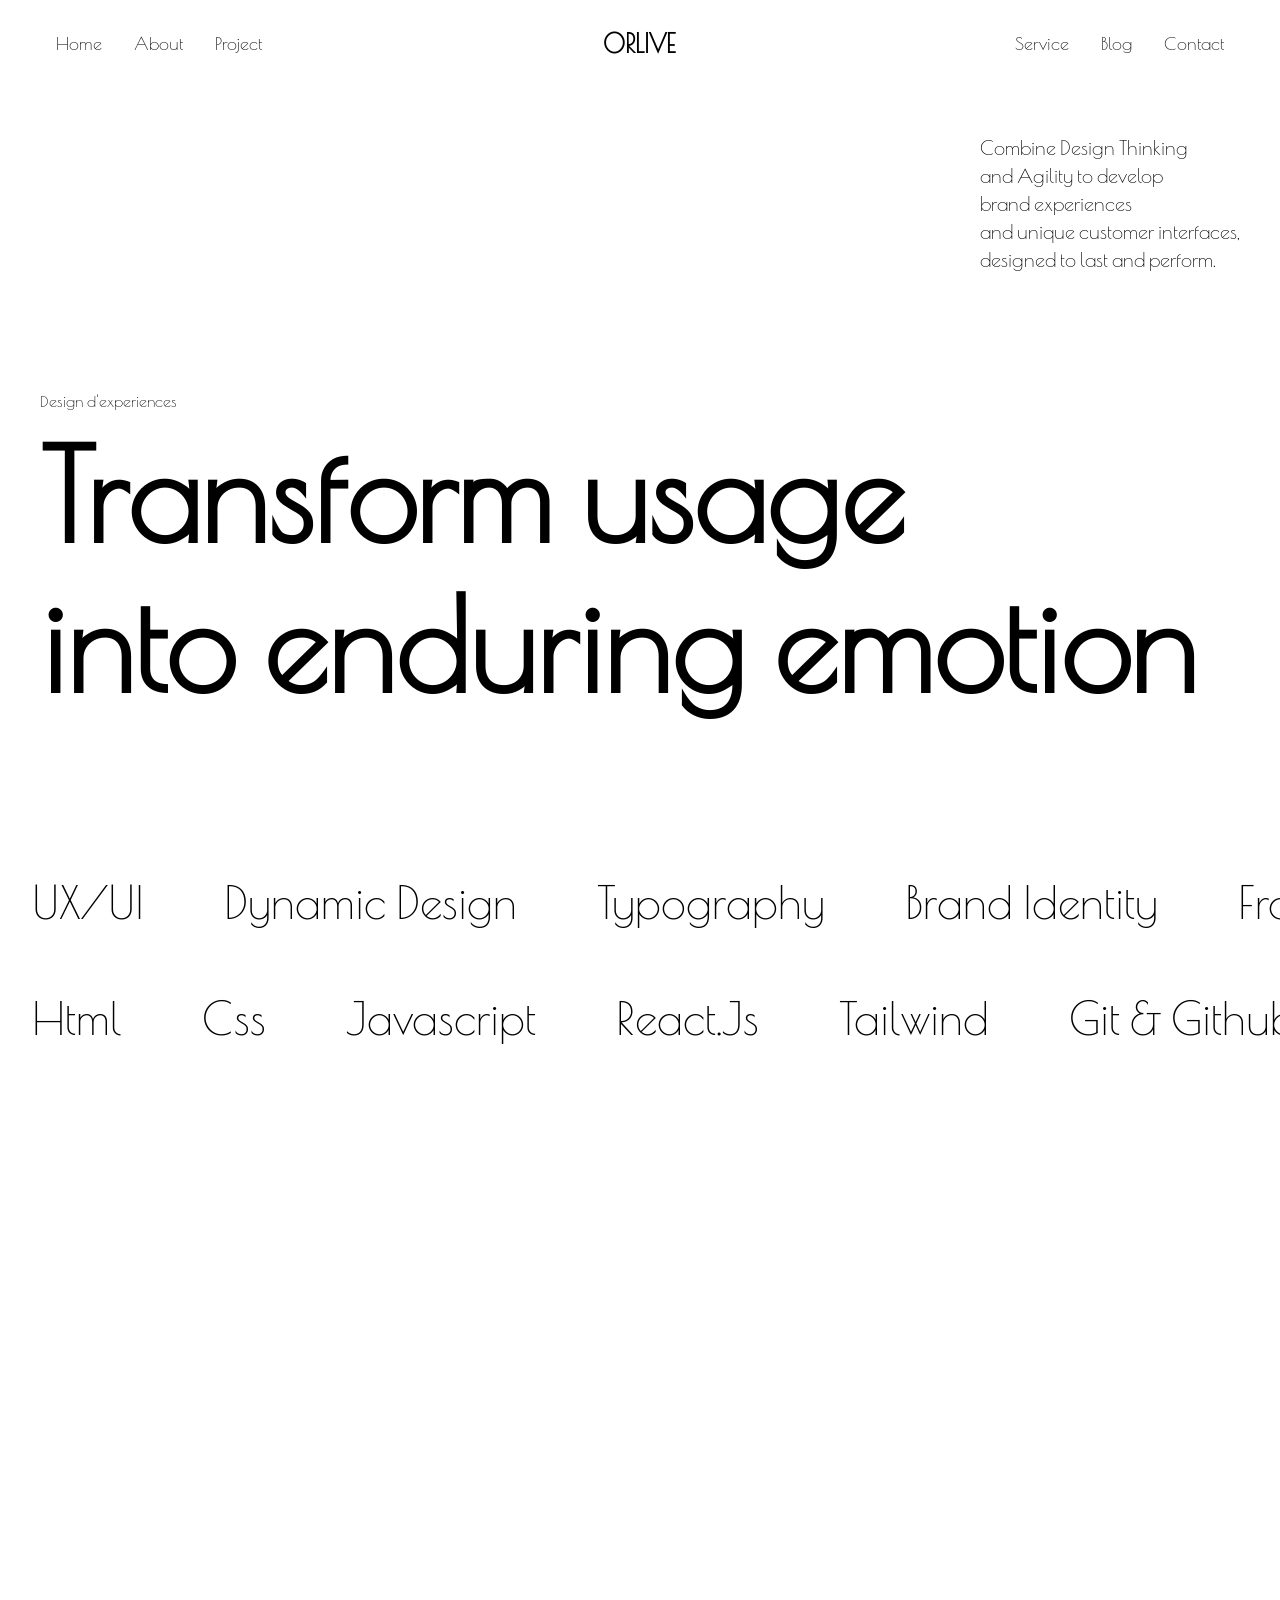
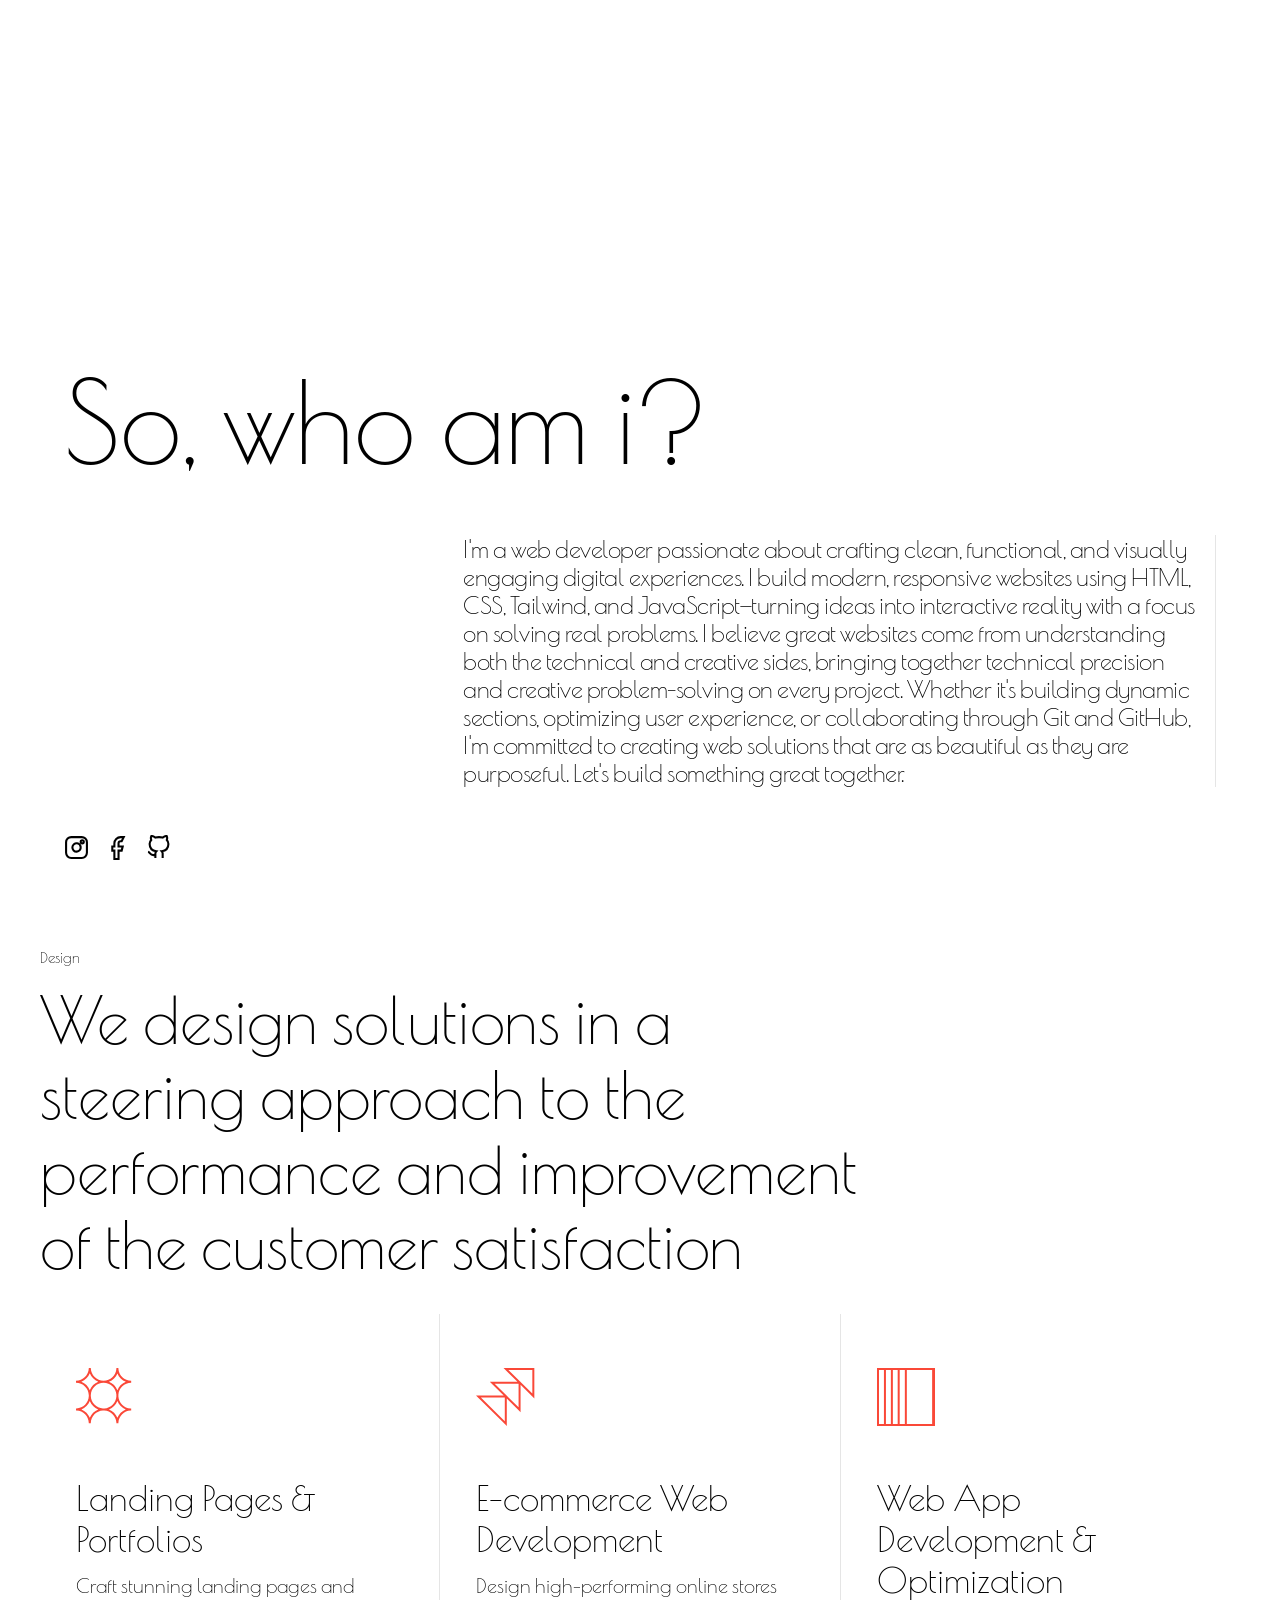
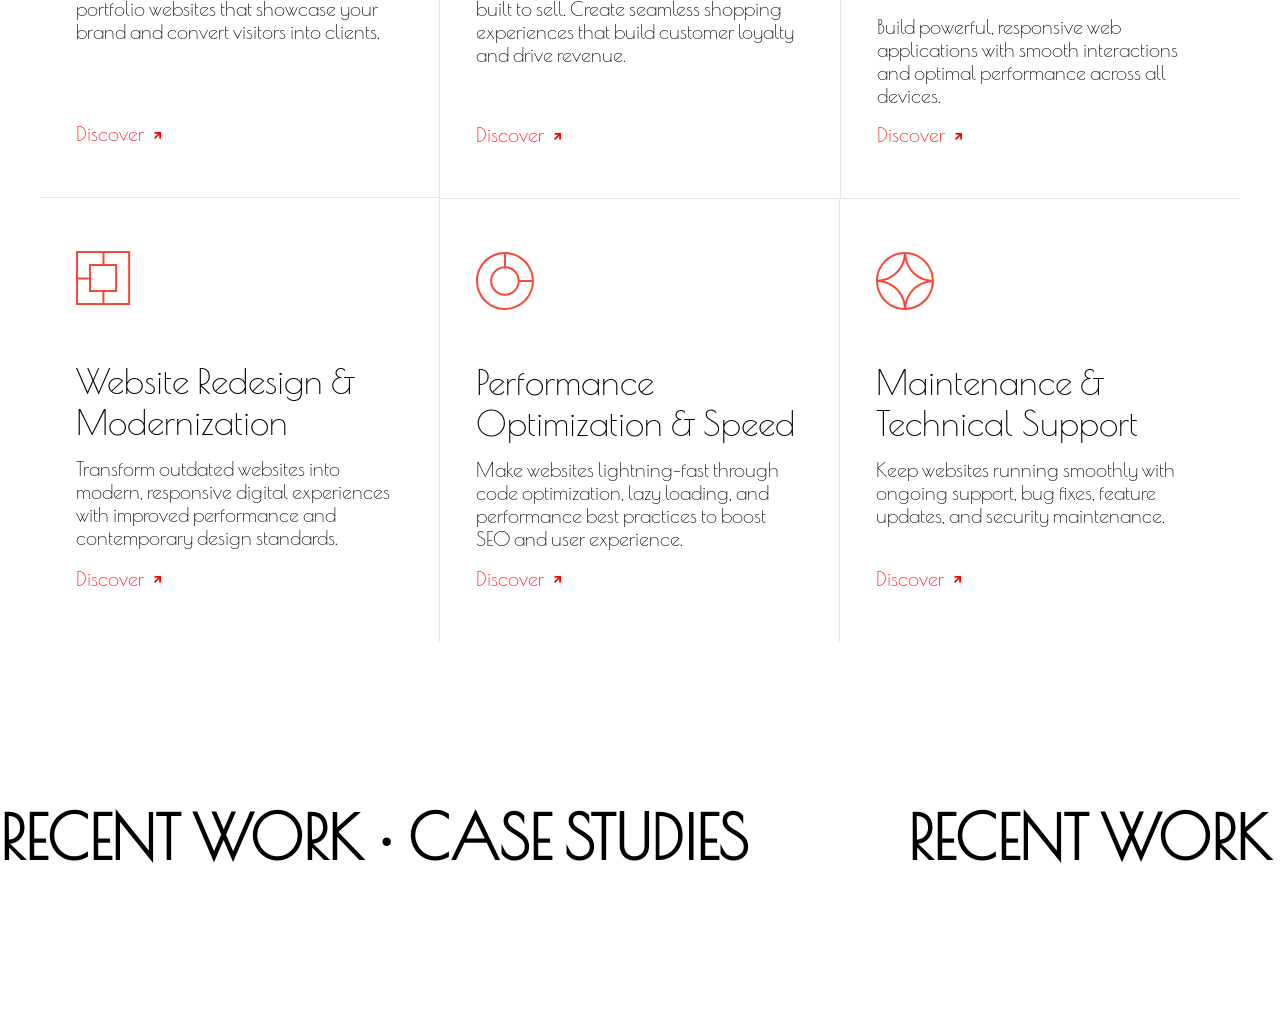
==== index.html @ b66ee3b8 "Everything Till Project Section Is Covered." ====
<!doctype html>
<html lang="en">
  <head>
    <meta charset="UTF-8" />
    <meta name="viewport" content="width=device-width, initial-scale=1.0" />
    <title>Portfolio</title>
    <link rel="preconnect" href="https://fonts.googleapis.com" />
    <link rel="preconnect" href="https://fonts.gstatic.com" crossorigin />
    <link
      href="https://fonts.googleapis.com/css2?family=Inter:ital,opsz,wght@0,14..32,100..900;1,14..32,100..900&family=Manrope:wght@200..800&family=Plus+Jakarta+Sans:ital,wght@0,200..800;1,200..800&family=Poiret+One&display=swap"
      rel="stylesheet"
    />
    <link rel="stylesheet" href="assets/index2.css" />
    <link rel="stylesheet" href="assets/index.css" />
  </head>
  <body>
    <!-- Intro Container -->
    <!-- <div class="intro-container" id="introContainer">
      <div class="cirle set-1"></div>
      <div class="cirle set-2"></div>
      <div class="cirle set-3"></div>
      <h1 class="intro-heading">
        Hey. Im <span class="intro-span">Ali</span> , welcome to my portfolio.
      </h1>
    </div> -->
    <header>
      <div class="header-parent page-width">
        <div class="header-child">
          <div class="nav-left">
            <a href="#home" class="nav-link">Home</a>
            <a href="#about" class="nav-link">About</a>
            <a href="#project" class="nav-link">Project</a>
            <div class="dropdown-bar">
              <svg
                xmlns="http://www.w3.org/2000/svg"
                viewBox="0 0 24 24"
                fill="none"
                stroke="currentColor"
                stroke-width="2"
                width="27px"
                height="27px"
                stroke-linecap="round"
                stroke-linejoin="round"
              >
                <line x1="3" y1="6" x2="21" y2="6"></line>
                <line x1="3" y1="12" x2="15" y2="12"></line>
                <line x1="3" y1="18" x2="21" y2="18"></line>
              </svg>
            </div>
          </div>
          <div class="nav-center">
            <div class="nav-logo">ORLIVE</div>
          </div>
          <div class="nav-right">
            <a href="#service" class="nav-link">Service</a>
            <a class="nav-link">Blog</a>
            <a class="nav-link">Contact</a>
          </div>
        </div>
      </div>
      <div class="dropdown-menu-parent">
        <div class="dropdown-menu-child">
          <div class="dropdown-icon">
            <svg
              xmlns="http://www.w3.org/2000/svg"
              viewBox="0 0 24 24"
              width="24"
              height="24"
              fill="none"
              stroke="currentColor"
              stroke-width="2"
              stroke-linecap="round"
              stroke-linejoin="round"
            >
              <line x1="18" y1="6" x2="6" y2="18"></line>
              <line x1="6" y1="6" x2="18" y2="18"></line>
            </svg>
          </div>
          <div class="dropdown-content">
            <a href="" class="dropdown-link">About</a>
            <a href="" class="dropdown-link">Projects</a>
            <a href="" class="dropdown-link">Service</a>
            <a href="" class="dropdown-link">Blog</a>
            <a href="" class="dropdown-link">Contact</a>
          </div>
          <div class="dropdown-footer">
            <div class="footer-header">
              Consulting firm specializing in strategy, product and digital
              innovation.
            </div>
            <div class="footer-body">Ali Dev</div>
            <div class="footer-foot">
              <a href="#">LinkedIn</a>
              <a href="#">Hello@AliDev.fr</a>
              <p>Website By AliDev.</p>
            </div>
          </div>
        </div>
      </div>
    </header>
    <main>
      <section class="hero-section" id="home">
        <div class="hero-container-parent">
          <div class="hero-container-child page-width">
            <div class="hero-header">
              <div class="hero-header-content">
                <p class="hero-header-text">Combine Design Thinking</p>
                <p class="hero-header-text">and Agility to develop</p>
                <p class="hero-header-text">brand experiences</p>
                <p class="hero-header-text">and unique customer interfaces,</p>
                <p class="hero-header-text">designed to last and perform.</p>
              </div>
            </div>
            <div class="hero-body">
              <div class="hero-body-content">Design d'experiences</div>
              <h2 class="hero-body-header">
                <div class="hero-body-header-content">Transform usage</div>
                <div class="hero-body-header-content">
                  into enduring emotion
                </div>
              </h2>
            </div>
          </div>
        </div>
      </section>
      <section class="animation-section">
        <div class="wrapper-1-parent">
          <div class="wrapper-1-child">
            <p class="wrapper-text">UX/UI</p>
            <p class="wrapper-text">Dynamic Design</p>
            <p class="wrapper-text">Typography</p>
            <p class="wrapper-text">Brand Identity</p>
            <p class="wrapper-text">Frontend Development</p>
            <p class="wrapper-text">Responsive Design</p>
            <p class="wrapper-text">Animation</p>
            <p class="wrapper-text">Creative Design</p>
            <p class="wrapper-text">Innovation</p>
            <!-- Duplicate -->
            <p class="wrapper-text">UX/UI</p>
            <p class="wrapper-text">Dynamic Design</p>
            <p class="wrapper-text">Typography</p>
            <p class="wrapper-text">Brand Identity</p>
            <p class="wrapper-text">Frontend Development</p>
            <p class="wrapper-text">Responsive Design</p>
            <p class="wrapper-text">Animation</p>
            <p class="wrapper-text">Creative Design</p>
            <p class="wrapper-text">Innovation</p>
            <!-- Duplicate -->
            <p class="wrapper-text">UX/UI</p>
            <p class="wrapper-text">Dynamic Design</p>
            <p class="wrapper-text">Typography</p>
            <p class="wrapper-text">Brand Identity</p>
            <p class="wrapper-text">Frontend Development</p>
            <p class="wrapper-text">Responsive Design</p>
            <p class="wrapper-text">Animation</p>
            <p class="wrapper-text">Creative Design</p>
            <p class="wrapper-text">Innovation</p>
          </div>
        </div>
        <div class="wrapper-2-parent">
          <div class="wrapper-2-child">
            <p class="wrapper-text">Html</p>
            <p class="wrapper-text">Css</p>
            <p class="wrapper-text">Javascript</p>
            <p class="wrapper-text">React.js</p>
            <p class="wrapper-text">Tailwind</p>
            <p class="wrapper-text">Git & Github</p>
            <p class="wrapper-text">Liquid</p>
            <!-- Duplicate -->
            <p class="wrapper-text">Html</p>
            <p class="wrapper-text">Css</p>
            <p class="wrapper-text">Javascript</p>
            <p class="wrapper-text">React.js</p>
            <p class="wrapper-text">Tailwind</p>
            <p class="wrapper-text">Git & Github</p>
            <p class="wrapper-text">Liquid</p>
            <!-- Duplicate -->
            <p class="wrapper-text">Html</p>
            <p class="wrapper-text">Css</p>
            <p class="wrapper-text">Javascript</p>
            <p class="wrapper-text">React.js</p>
            <p class="wrapper-text">Tailwind</p>
            <p class="wrapper-text">Git & Github</p>
            <p class="wrapper-text">Liquid</p>
          </div>
        </div>
      </section>
      <section class="where-section">
        <div class="where-parent">
          <div class="where-child">
            <p class="where-text">Where</p>
            <p class="where-text">Ideas</p>
            <p class="where-text">Meet</p>
            <p class="where-text">Execution</p>
          </div>
        </div>
      </section>
      <section class="about-section" id="about">
        <div class="about-parent">
          <div class="about-child page-width">
            <div class="about-header">So, who am i?</div>
            <div class="about-body">
              <p class="about-body-text">
                I'm a web developer passionate about crafting clean, functional,
                and visually engaging digital experiences. I build modern,
                responsive websites using HTML, CSS, Tailwind, and
                JavaScript—turning ideas into interactive reality with a focus
                on solving real problems. I believe great websites come from
                understanding both the technical and creative sides, bringing
                together technical precision and creative problem-solving on
                every project. Whether it's building dynamic sections,
                optimizing user experience, or collaborating through Git and
                GitHub, I'm committed to creating web solutions that are as
                beautiful as they are purposeful. Let's build something great
                together.
              </p>
            </div>
            <div class="about-footer">
              <div class="about-footer-content">
                <a href="" class="about-footer-icon">
                  <svg
                    class="social-icon"
                    viewBox="0 0 24 24"
                    fill="none"
                    stroke="currentColor"
                    stroke-width="2"
                  >
                    <rect
                      x="2"
                      y="2"
                      width="20"
                      height="20"
                      rx="5"
                      ry="5"
                    ></rect>
                    <path
                      d="M16 11.37A4 4 0 1 1 12.63 8 4 4 0 0 1 16 11.37Z"
                    ></path>
                    <circle cx="17.5" cy="6.5" r="1.5"></circle>
                  </svg>
                </a>
                <a href="" class="about-footer-icon">
                  <svg
                    class="social-icon"
                    viewBox="0 0 24 24"
                    fill="none"
                    stroke="currentColor"
                    stroke-width="2"
                  >
                    <path
                      d="M18 2h-3a6 6 0 0 0-6 6v3H7v4h2v8h4v-8h3l1-4h-4V8a2 2 0 0 1 2-2h1z"
                    ></path>
                  </svg>
                </a>
                <a href="" class="about-footer-icon">
                  <svg
                    class="social-icon"
                    viewBox="0 0 24 24"
                    fill="none"
                    stroke="currentColor"
                    stroke-width="2"
                  >
                    <path
                      d="M9 19c-5 1.5-5-2.5-7-3m14 6v-3.87a3.37 3.37 0 0 0-.94-2.61c3.14-.35 6.44-1.54 6.44-7A5.44 5.44 0 0 0 20 4.77 5.07 5.07 0 0 0 19.91 1S18.73.65 16 2.48a13.38 13.38 0 0 0-7 0C6.27.65 5.09 1 5.09 1A5.07 5.07 0 0 0 5 4.77a5.44 5.44 0 0 0-1.5 3.78c0 5.42 3.3 6.61 6.44 7A3.37 3.37 0 0 0 9 18.13V22"
                    ></path>
                  </svg>
                </a>
              </div>
            </div>
          </div>
        </div>
      </section>
      <section class="what-section" id="service">
        <div class="what-parent">
          <div class="what-child page-width">
            <div class="what-header">
              <p class="what-header-text">Design</p>
              <p class="what-header-text-2">
                We design solutions in a steering approach to the performance
                and improvement of the customer satisfaction
              </p>
            </div>
            <div class="what-body-outter">
              <div class="what-body">
                <div class="what-container">
                  <div class="container-header">
                    <div class="container-header-img">
                      <img
                        src="./images/what-container-img-1.svg"
                        alt=""
                        class="ch-img"
                      />
                    </div>
                    <div class="container-header-content">
                      <div class="cb-content-header">
                        Landing Pages & Portfolios
                      </div>
                      <div class="cb-content-text">
                        Craft stunning landing pages and portfolio websites that
                        showcase your brand and convert visitors into clients.
                      </div>
                    </div>
                  </div>
                  <div class="container-footer">
                    <a href="" class="container-footer-link">
                      <div class="container-footer-text">Discover</div>
                      <div class="container-footer-icon">
                        <svg xmlns="http://www.w3.org/2000/svg" fill="none">
                          <path
                            d="M7 6.41496H5.18072V2.98937L1.17009 7L0 5.82991L4.01063 1.81928H0.585044V2.44711e-07L7 0L7 6.41496Z"
                            fill="currentColor"
                          ></path>
                        </svg>
                      </div>
                    </a>
                  </div>
                </div>
                <div class="what-container">
                  <div class="container-header">
                    <div class="container-header-img">
                      <img
                        src="./images/what-container-img-2.svg"
                        alt=""
                        class="ch-img"
                      />
                    </div>
                    <div class="container-header-content">
                      <div class="cb-content-header">
                        E-commerce Web Development
                      </div>
                      <div class="cb-content-text">
                        Design high-performing online stores built to sell.
                        Create seamless shopping experiences that build customer
                        loyalty and drive revenue.
                      </div>
                    </div>
                  </div>
                  <div class="container-footer">
                    <a href="" class="container-footer-link">
                      <div class="container-footer-text">Discover</div>
                      <div class="container-footer-icon">
                        <svg xmlns="http://www.w3.org/2000/svg" fill="none">
                          <path
                            d="M7 6.41496H5.18072V2.98937L1.17009 7L0 5.82991L4.01063 1.81928H0.585044V2.44711e-07L7 0L7 6.41496Z"
                            fill="currentColor"
                          ></path>
                        </svg>
                      </div>
                    </a>
                  </div>
                </div>
                <div class="what-container">
                  <div class="container-header">
                    <div class="container-header-img">
                      <img
                        src="./images/what-container-img-3.svg"
                        alt=""
                        class="ch-img"
                      />
                    </div>
                    <div class="container-header-content">
                      <div class="cb-content-header">
                        Web App Development & Optimization
                      </div>
                      <div class="cb-content-text">
                        Build powerful, responsive web applications with smooth
                        interactions and optimal performance across all devices.
                      </div>
                    </div>
                  </div>
                  <div class="container-footer">
                    <a href="" class="container-footer-link">
                      <div class="container-footer-text">Discover</div>
                      <div class="container-footer-icon">
                        <svg xmlns="http://www.w3.org/2000/svg" fill="none">
                          <path
                            d="M7 6.41496H5.18072V2.98937L1.17009 7L0 5.82991L4.01063 1.81928H0.585044V2.44711e-07L7 0L7 6.41496Z"
                            fill="currentColor"
                          ></path>
                        </svg>
                      </div>
                    </a>
                  </div>
                </div>
                <div class="what-container">
                  <div class="container-header">
                    <div class="container-header-img">
                      <img
                        src="./images/what-container-img-4.svg"
                        alt=""
                        class="ch-img"
                      />
                    </div>
                    <div class="container-header-content">
                      <div class="cb-content-header">
                        Website Redesign & Modernization
                      </div>
                      <div class="cb-content-text">
                        Transform outdated websites into modern, responsive
                        digital experiences with improved performance and
                        contemporary design standards.
                      </div>
                    </div>
                  </div>
                  <div class="container-footer">
                    <a href="" class="container-footer-link">
                      <div class="container-footer-text">Discover</div>
                      <div class="container-footer-icon">
                        <svg xmlns="http://www.w3.org/2000/svg" fill="none">
                          <path
                            d="M7 6.41496H5.18072V2.98937L1.17009 7L0 5.82991L4.01063 1.81928H0.585044V2.44711e-07L7 0L7 6.41496Z"
                            fill="currentColor"
                          ></path>
                        </svg>
                      </div>
                    </a>
                  </div>
                </div>
                <div class="what-container">
                  <div class="container-header">
                    <div class="container-header-img">
                      <img
                        src="./images/what-container-img-5.svg"
                        alt=""
                        class="ch-img"
                      />
                    </div>
                    <div class="container-header-content">
                      <div class="cb-content-header">
                        Performance Optimization & Speed
                      </div>
                      <div class="cb-content-text">
                        Make websites lightning-fast through code optimization,
                        lazy loading, and performance best practices to boost
                        SEO and user experience.
                      </div>
                    </div>
                  </div>
                  <div class="container-footer">
                    <a href="" class="container-footer-link">
                      <div class="container-footer-text">Discover</div>
                      <div class="container-footer-icon">
                        <svg xmlns="http://www.w3.org/2000/svg" fill="none">
                          <path
                            d="M7 6.41496H5.18072V2.98937L1.17009 7L0 5.82991L4.01063 1.81928H0.585044V2.44711e-07L7 0L7 6.41496Z"
                            fill="currentColor"
                          ></path>
                        </svg>
                      </div>
                    </a>
                  </div>
                </div>
                <div class="what-container">
                  <div class="container-header">
                    <div class="container-header-img">
                      <img
                        src="./images/what-container-img-6.svg"
                        alt=""
                        class="ch-img"
                      />
                    </div>
                    <div class="container-header-content">
                      <div class="cb-content-header">
                        Maintenance & Technical Support
                      </div>
                      <div class="cb-content-text">
                        Keep websites running smoothly with ongoing support, bug
                        fixes, feature updates, and security maintenance.
                      </div>
                    </div>
                  </div>
                  <div class="container-footer">
                    <a href="" class="container-footer-link">
                      <div class="container-footer-text">Discover</div>
                      <div class="container-footer-icon">
                        <svg xmlns="http://www.w3.org/2000/svg" fill="none">
                          <path
                            d="M7 6.41496H5.18072V2.98937L1.17009 7L0 5.82991L4.01063 1.81928H0.585044V2.44711e-07L7 0L7 6.41496Z"
                            fill="currentColor"
                          ></path>
                        </svg>
                      </div>
                    </a>
                  </div>
                </div>
              </div>
            </div>
          </div>
        </div>
      </section>
      <section class="before-project-section">
        <div class="before-parent">
          <div class="before-child">
            <p class="before-text">RECENT WORK • CASE STUDIES</p>
            <p class="before-text">RECENT WORK • CASE STUDIES</p>
            <p class="before-text">RECENT WORK • CASE STUDIES</p>
            <p class="before-text">RECENT WORK • CASE STUDIES</p>
            <p class="before-text">RECENT WORK • CASE STUDIES</p>
            <p class="before-text">RECENT WORK • CASE STUDIES</p>
            <p class="before-text">RECENT WORK • CASE STUDIES</p>
            <!-- Duplicate -->
            <p class="before-text">RECENT WORK • CASE STUDIES</p>
            <p class="before-text">RECENT WORK • CASE STUDIES</p>
            <p class="before-text">RECENT WORK • CASE STUDIES</p>
            <p class="before-text">RECENT WORK • CASE STUDIES</p>
            <p class="before-text">RECENT WORK • CASE STUDIES</p>
            <p class="before-text">RECENT WORK • CASE STUDIES</p>
            <p class="before-text">RECENT WORK • CASE STUDIES</p>
          </div>
        </div>
      </section>
      <section class="project-section" id="project">
        <div class="project-parent">
          <div class="project-child page-width"></div>
        </div>
      </section>
    </main>
    <script src="assets/index.js"></script>
  </body>
</html>
---- assets/index2.css ----
.what-parent {
  width: 100%;
}
.what-child {
  margin-top: 5rem;
  display: flex;
  flex-flow: column nowrap;
  gap: 2rem;
  align-items: flex-start;
  justify-content: flex-start;
}
.what-header {
  display: flex;
  justify-content: flex-start;
  flex-flow: column nowrap;
  gap: 1rem;
}
.what-header-text {
  font-size: 15px;
  font-family: var(--custom-family);
  transform: translateY(40px);
  opacity: 0;
  transition: all 0.8s ease-in-out;
}
.what-header-text.show {
  transform: translateY(0px);
  opacity: 1;
}
.what-header-text-2 {
  width: 69%;
  font-size: 4rem;
  font-weight: normal;
  font-family: var(--custom-family);
  transform: translateY(20px);
  opacity: 0;
  transition: all 0.8s ease-in-out;
}
.what-header-text-2.show {
  transform: translateY(0px);
  opacity: 1;
}
@media (max-width: 750px) {
  .what-header-text-2 {
    width: 100%;
    font-size: clamp(1rem, 6vw, 3rem);
  }
}
@media (min-width: 750px) and (max-width: 1200px) {
  .what-header-text-2 {
    width: 90%;
    font-size: clamp(2rem, 6vw, 4.5rem);
  }
}
.what-body {
  display: grid;
  grid-template-columns: repeat(3, 1fr);
}
.what-container {
  display: flex;
  flex-flow: column;
  justify-content: space-between;
  align-items: stretch;
  border-right: 1px solid #e5e5e5;
  border-top: 1px solid #e5e5e5;
  min-height: 34vw;
  padding: 4.167vw 2.778vw 2.778vw;
}
.what-container:nth-child(1) {
  border-top: none;
  border-bottom: 1px solid #e5e5e5;
  border-right: 1px solid #e5e5e5;
}
.what-container:nth-child(2) {
  border-top: none;
  border-right: none;
}
.what-container:nth-child(3) {
  border-right: none;
  border-left: 1px solid #e5e5e5;
  border-top: none;
}
.what-container:nth-child(4) {
  border-right: 1px solid #e5e5e5;
  border-top: none;
}
.what-container:last-child {
  border-right: none;
}

.container-header {
  display: flex;
  flex-flow: column nowrap;
}
.container-header-img {
  height: 8.5vw;
}
.container-header-content {
  display: flex;
  flex-flow: column nowrap;
  gap: 15px;
}
.cb-content-header {
  width: 100%;
  font-size: 35px;
  font-family: var(--custom-family);
  font-weight: normal;
}
.cb-content-text {
  font-size: 20px;
  font-family: var(--custom-family);
}
.container-footer-link {
  display: flex;
  color: red;
  gap: 10px;
  padding-top: 1rem;
  padding-bottom: 1rem;
  align-items: center;
  text-decoration: none;
  position: relative;
}
.container-footer-link:hover .container-footer-icon {
  transform: translate(5px, 5px);
}
.container-footer-text {
  font-size: 20px;
  font-family: var(--custom-family);
  color: red;
}
.container-footer-icon {
  transition: all 0.2s ease-in-out;
  transform: translateY(10px);
}
.container-footer-icon svg {
  width: 20px;
  height: 20px;
}
@media (max-width: 750px) {
  .what-body-outter {
    width: 100%;
    overflow: hidden;
  }
  .what-body {
    display: flex;
    width: 100%;
    overflow-x: scroll;
    gap: 2rem;
    padding: 0 1rem;
    scrollbar-width: none;
    -ms-overflow-style: none;
  }
  .what-container {
    display: flex;
    flex-flow: column;
    flex-shrink: 0;
    justify-content: space-between;
    gap: 1rem;
    max-width: 75vw;
    border: none;
  }
  .what-container:nth-child(1) {
    border: none;
  }
  .what-container:nth-child(2) {
    border: none;
  }
  .what-container:nth-child(3) {
    border: none;
  }
  .what-container:nth-child(4) {
    border: none;
  }
  .what-container:nth-child(5) {
    border: none;
  }
  .what-container:nth-child(6) {
    border: none;
  }
  .cb-content-header {
    width: 70%;
  }
  .cb-content-text {
    width: 90%;
  }
  .container-header-img {
    height: 20.5vw;
  }
}
@media (min-width: 750px) and (max-width: 1200px) {
  .what-body {
    display: grid;
    grid-template-columns: repeat(2, 1fr);
  }
  .cb-content-header {
    font-size: clamp(25px, 2vw, 30px);
  }
  .cb-content-text {
    font-size: clamp(15px, 2vw, 20px);
  }
  .what-container:nth-child(2) {
    border-bottom: 1px solid #e5e5e5;
  }
  .what-container:nth-child(3) {
    border-left: none;
    border-right: 1px solid #e5e5e5;
  }
  .what-container:nth-child(4) {
    border-left: none;
    border-right: none;
  }
}

/* Before Section */
.before-parent {
  overflow-x: hidden;
  width: 100%;
}
.before-child {
  margin-top: 10rem;
  margin-bottom: 10rem;
  display: flex;
  gap: 10rem;
  align-items: center;
  animation: BeforeWrapper 10s linear infinite;
}
.before-text {
  white-space: nowrap;
  font-size: 60px;
  font-family: var(--custom-family);
  font-weight: bold;
}
@keyframes BeforeWrapper {
  0% {
    transform: translateX(0px);
  }
  100% {
    transform: translateX(-1000px);
  }
}
@media (max-width: 750px) {
  .before-text {
    font-size: 40px;
  }
}

/* Project Section */
.project-child {
  width: 100%;
  display: grid;
  grid-template-columns: repeat(3, 1fr);
  gap: 2rem;
}
---- assets/index.css ----
* {
  margin: 0%;
  padding: 0%;
  box-sizing: border-box;
}
:root {
  --custom-family: "Poiret One", sans-serif;
}
html,
body {
  scroll-behavior: smooth;
  width: 100%;
}
.intro-container {
  display: flex;
  justify-content: center;
  align-items: center;
  position: fixed;
  inset: 0;
  overflow: hidden;
  z-index: 100;
  width: 100%;
  height: 100%;
  background-color: rgb(245, 239, 239);
  color: black;
  animation: fadeUp 0.5s ease-in-out 1.5s forwards;
  animation-iteration-count: 1 !important;
}
.intro-heading {
  font-size: 50px;
  color: black;
  font-family: var(--custom-family);
  font-weight: 600;
  font-style: normal;
  text-transform: capitalize;
  animation: TransUp 0.4s ease-in-out forwards;
}
.intro-span {
  display: inline-block;
  animation: ScaleUp 0.5s ease-in-out forwards;
}
.cirle {
  cursor: pointer;
  width: 450px;
  border-radius: 50%;
  height: 450px;
  border: 1px solid black;
  position: absolute;
}
.set-1 {
  animation: Rotate 0.5s ease-in-out forwards;
  animation-iteration-count: 1;
}
.set-2 {
  animation: Rotate2 0.5s ease-in-out forwards;
  animation-iteration-count: 1;
}
.set-3 {
  width: 300px;
  height: 300px;
  animation: Rotate3 0.5s ease-in-out forwards;
  animation-iteration-count: 1;
}
@media (max-width: 500px) {
  .intro-heading {
    font-size: 15px;
  }
  .set-1 {
    top: 50px;
    left: 200px;
    width: 150px;
    height: 150px;
  }
  .set-2 {
    bottom: 50px;
    right: 200px;
    width: 150px;
    height: 150px;
  }
  .set-3 {
    top: 300px;
    right: 110px;
    width: 100px;
    height: 100px;
  }
}
@media (min-width: 500px) and (max-width: 750px) {
  .intro-heading {
    font-size: 25px;
  }
  .set-1 {
    top: 90px;
    width: 230px;
    height: 230px;
    left: 300px;
  }
  .set-2 {
    width: 230px;
    height: 230px;
    bottom: 90px;
    right: 300px;
  }
  .set-3 {
    width: 200px;
    height: 200px;
    top: 340px;
    right: 200px;
  }
}
@media (min-width: 750px) and (max-width: 1400px) {
  .intro-heading {
    font-size: 35px;
  }
  .set-1 {
    width: 330px;
    height: 330px;
    top: 100px;
    left: 330px;
  }
  .set-2 {
    width: 330px;
    height: 330px;
    bottom: 100px;
    right: 330px;
  }
  .set-3 {
    width: 250px;
    height: 250px;
    top: 350px;
    right: 250px;
  }
}
@keyframes TransUp {
  from {
    transform: translateY(30px);
    opacity: 0;
  }
  to {
    transform: translateY(0px);
    opacity: 1;
  }
}
@keyframes ScaleUp {
  from {
    transform: scale(1);
  }
  to {
    margin-left: 1rem;
    margin-right: 1rem;
    transform: scale(1.5);
  }
}
@keyframes Rotate {
  from {
    transform: translate(-220%, -140%);
  }
  to {
    transform: translate(-150%, -50%);
  }
}
@keyframes Rotate2 {
  from {
    transform: translate(220%, 140%);
  }
  to {
    transform: translate(150%, 50%);
  }
}
@keyframes Rotate3 {
  from {
    transform: translate(200%, -200%);
  }
  to {
    transform: translate(150%, -130%);
  }
}

@keyframes fadeUp {
  from {
    opacity: 1;
    transform: translateY(0);
  }
  to {
    opacity: 0;
    transform: translateY(-1000px);
  }
}

/* Navbar */
.page-width {
  padding: 0px 40px 0px 40px;
}
.header-parent {
  transition: all 0.5s ease-in-out;
}
/* .header-parent.show {
  transform: translateY(0px);
  opacity: 1;
  transition-delay: 2s;
} */
.header-parent {
  position: fixed;
  top: 0;
  left: 0;
  right: 0;
  width: 100%;
  background-color: white;
  z-index: 50;
}
.header-child {
  width: 100%;
  padding: 1rem;
  padding-top: 1.8rem;

  display: flex;
  justify-content: space-between;
  align-items: center;
}
.nav-left {
  display: flex;
  align-items: center;
  gap: 2rem;
}
.nav-right {
  display: flex;
  justify-content: flex-end;
  align-items: center;
  gap: 2rem;
}
.nav-center {
  display: flex;
  justify-content: center;
}
.nav-link {
  cursor: pointer;
  font-family: var(--custom-family);
  font-size: 18px;
  color: black;
  text-decoration: none;
  transition: all 0.1s ease-in-out;
}
.nav-link:hover {
  transform: scale(1.1);
}
.nav-logo {
  font-family: var(--custom-family);
  font-size: 25px;
  font-weight: 800;
}
.dropdown-bar {
  cursor: pointer;
  display: none;
}
.dropdown-menu-parent {
  display: none;
}
@media (max-width: 670px) {
  .nav-link {
    display: none;
  }
  .dropdown-bar {
    display: block;
  }
  .page-width {
    padding: 0 20px 0 20px;
  }
  .dropdown-menu-parent {
    display: block;
    background-color: white;
  }
  .dropdown-menu-child {
    padding: 15px 10px 15px 10px;
    position: fixed;
    top: 0px;
    bottom: 0px;
    transform: translateY(-1200px);
    width: 100%;
    z-index: 500;
    display: flex;
    flex-flow: column nowrap;
    gap: 5rem;
    background-color: white;
    transition: all 0.7s ease-in-out;
  }
  .dropdown-menu-child.active {
    transform: translateY(0);
  }
  .dropdown-icon {
    border-bottom: 1px solid #e5e5e5;
    padding-bottom: 1rem;
    display: flex;
    align-items: center;
    justify-content: flex-end;
  }
  .dropdown-content {
    display: flex;
    font-family: var(--custom-family);
    font-family: "Times New Roman", Times, serif;
    flex-flow: column nowrap;
    gap: 1rem;
  }
  .dropdown-link {
    font-family: var(--custom-family);
    display: block;
    text-decoration: none;
    color: black;
    transform: translateY(30px);
    opacity: 0;
    font-size: 35px;
    transition: all 0.7s ease-in-out;
  }
  .dropdown-link:nth-child(1) {
    transition-delay: 0s;
  }
  .dropdown-link:nth-child(2) {
    transition-delay: 0.1s;
  }
  .dropdown-link:nth-child(3) {
    transition-delay: 0.2s;
  }
  .dropdown-link:nth-child(4) {
    transition-delay: 0.3s;
  }
  .dropdown-link:nth-child(5) {
    transition-delay: 0.4s;
  }
  .dropdown-link.show {
    transform: translateY(0);
    opacity: 1;
  }
  .dropdown-footer {
    display: flex;
    min-height: 30%;
    flex-flow: column nowrap;
    justify-content: space-between;
  }
  .footer-header {
    max-width: 70%;
    font-size: 20px;
    font-family: var(--custom-family);
  }
  .footer-body {
    text-align: left;
    font-size: 70px;
    font-family: var(--custom-family);
  }
  .footer-foot {
    border-top: 1px solid #e5e5e5;
    padding-top: 1.5rem;
    display: flex;
    gap: 1rem;
    justify-content: space-between;
  }
  .footer-foot a,
  .footer-foot p {
    font-family: var(--custom-family);
    text-transform: uppercase;
    flex: 1;
    cursor: pointer;
    display: flex;
    font-weight: 600;
    justify-content: flex-start;
    color: black;
    font-size: clamp(10px, 2vw, 15px);
    text-decoration: none;
  }
  .footer-foot a:hover,
  .footer-foot p:hover {
    text-decoration: underline;
  }
}
.hero-container-parent {
  margin-top: 60px;
}
.hero-container-child {
  padding-top: 1rem;
  display: flex;
  flex-flow: column nowrap;
  align-items: center;
  justify-content: space-around;
  height: 80vh;
  /* border-bottom: 1px solid #e5e5e5; */
}
.hero-header {
  display: flex;
  width: 100%;
  justify-content: flex-end;
  align-items: center;
}
.hero-header-content {
  display: flex;
  gap: 5px;
  flex-flow: column nowrap;
}
.hero-header-text {
  font-family: var(--custom-family);
  font-size: 20px;
  transform: translateY(20px);
  transition: all 0.5s ease-in-out;
  opacity: 0;
}
.hero-header-text.show {
  transform: translateY(0px);
  opacity: 1;
}
.hero-header-text:nth-child(1) {
  transition-delay: 0s;
}
.hero-header-text:nth-child(2) {
  transition-delay: 0.1s;
}
.hero-header-text:nth-child(3) {
  transition-delay: 0.2s;
}
.hero-header-text:nth-child(4) {
  transition-delay: 0.3s;
}
.hero-header-text:nth-child(5) {
  transition-delay: 0.4s;
}

.hero-body {
  display: flex;
  gap: 10px;
  justify-content: flex-start;
  flex-flow: column nowrap;
  width: 100%;
}
.hero-body-content {
  font-family: var(--custom-family);
  transform: translateY(20px);
  opacity: 0;
  transition: 0.5s ease-in-out;
}
.hero-body-content.show {
  transform: translateY(0px);
  opacity: 1;
  /* transition-delay: 2s; */
}
.hero-body-header {
  display: flex;
  flex-flow: column nowrap;
  font-family: var(--custom-family);
  font-size: 8rem;
}
.hero-body-header-content {
  transform: translateY(100px);
  opacity: 0;
  transition: all 0.5s ease-in-out;
}
.hero-body-header-content:nth-child(1) {
  transition-delay: 0.1s;
}
.hero-body-header-content:nth-child(2) {
  transition-delay: 0.2s;
}
.hero-body-header-content.show {
  transform: translateY(0px);
  opacity: 1;
}
@media (max-width: 500px) {
  .hero-container-parent {
    margin-top: 40px;
  }
  .hero-body-header {
    font-size: clamp(2rem, 9vw, 4.5rem);
  }
  .hero-header-text {
    font-size: clamp(12px, 4vw, 18px);
  }
}
@media (min-width: 500px) and (max-width: 750px) {
  .hero-container-parent {
    margin-top: 50px;
  }
  .hero-body-header {
    font-size: clamp(2rem, 9vw, 4.5rem);
  }
  .hero-header-text {
    font-size: clamp(12px, 4.5vw, 19px);
  }
}
@media (min-width: 750px) and (max-width: 1200px) {
  .hero-container-parent {
    margin-top: 50px;
  }
  .hero-body-header {
    font-size: clamp(2rem, 9vw, 8rem);
  }
  .hero-header-text {
    font-size: clamp(12px, 3vw, 25px);
  }
}
/* Wrapper-1 */
.wrapper-1-parent {
  overflow: hidden;
  width: 100%;
}
.wrapper-1-child {
  margin-top: 4rem;
  padding: 2rem;
  display: flex;
  align-items: center;
  gap: 5rem;
  animation: Wrapper1 10s linear infinite;
}
.wrapper-text {
  font-size: 45px;
  font-family: var(--custom-family);
  white-space: nowrap;
  text-transform: capitalize;
}
.wrapper-2-parent {
  overflow: hidden;
  width: 100%;
}
.wrapper-2-child {
  padding: 2rem;
  margin-bottom: 4rem;
  display: flex;
  align-items: center;
  gap: 5rem;
  animation: Wrapper2 10s linear infinite;
}
.wrapper-2-text {
  font-size: 35px;
  font-family: var(--custom-family);
  white-space: nowrap;
  text-transform: capitalize;
}
@keyframes Wrapper1 {
  0% {
    transform: translateX(-1000px);
  }
  100% {
    transform: translateX(0px);
  }
}
@keyframes Wrapper2 {
  0% {
    transform: translateX(0px);
  }
  100% {
    transform: translateX(-1000px);
  }
}
@media (max-width: 750px) {
  .wrapper-text {
    font-size: 25px;
  }
}
.about-child {
  margin-top: 2rem;
  padding-left: 8rem;
  padding-right: 8rem;
  width: 100%;
  display: flex;
  flex-flow: column nowrap;
  gap: 3rem;
}
.about-header {
  font-size: 6rem;
  font-family: var(--custom-family);
  transition: all 0.7s ease-in-out;
  transform: translateY(40px);
  opacity: 0;
}
.about-header.show {
  transform: translateY(0px);
  opacity: 1;
}
.about-body-content {
  width: 100%;
  display: flex;
  justify-content: flex-end;
  align-items: center;
}
.about-body {
  border-right: 1px solid #e5e5e5;
  padding-right: 10px;
  display: flex;
  justify-content: flex-end;
  align-items: flex-end;
  width: 100%;
}
.about-body-text {
  text-align: left;
  font-size: 1.6rem;
  font-family: var(--custom-family);
  width: 50%;
  letter-spacing: -0.5px;
  transform: translateY(40px);
  opacity: 0;
  transition: all 0.7s ease-in-out;
}
.about-body-text.show {
  transform: translateY(0px);
  opacity: 1;
}
.about-footer {
  width: 100%;
}
.about-footer-content {
  width: 10%;
  padding-bottom: 5px;
  display: flex;
  justify-content: flex-start;
  gap: 1rem;
  transform: translateY(20px);
  transition: all 0.7s ease-in-out;
  opacity: 0;
}
.about-footer-content.show {
  transform: translateY(0px);
  opacity: 1;
}
.about-footer-icon svg {
  width: 30px;
  height: 30px;
  transition: all 0.2s ease-in-out;
  color: black;
}
.about-footer-icon svg:hover {
  transform: scale(1.1);
}
@media (max-width: 750px) {
  .about-child {
    padding-left: 2rem;
    padding-right: 2rem;
  }
  .about-body {
    justify-content: flex-start;
    align-items: flex-start;
    border: none;
    border-left: 1px solid #e5e5e5;
    padding-left: 10px;
  }
  .about-header {
    font-size: clamp(2.3rem, 8vw, 5rem);
  }
  .about-body-text {
    width: 100%;
    font-size: clamp(1rem, 3vw, 1.4rem);
  }
  .about-footer-icon svg {
    width: 20px;
    height: 20px;
  }
}
@media (min-width: 750px) and (max-width: 1300px) {
  .about-child {
    padding-left: 4rem;
    padding-right: 4rem;
  }
  .about-header {
    font-size: clamp(3.4rem, 9vw, 7rem);
  }
  .about-body-text {
    width: 65%;
    font-size: clamp(20px, 3vw, 1.5rem);
  }
  .about-footer-icon svg {
    width: 25px;
    height: 25px;
  }
}
.where-section {
  background: rgba(255, 255, 255, 0.02);
  backdrop-filter: blur(10px);
  padding: 80px 40px;
  border-top: 1px solid rgba(255, 255, 255, 0.1);
  border-bottom: 1px solid rgba(255, 255, 255, 0.1);
}

.where-parent {
  max-width: 1200px;
  margin: 0 auto;
}

.where-child {
  width: 100%;
  display: flex;
  flex-flow: column nowrap;
  gap: 0;
}

.where-text {
  font-family: var(--custom-family);
  font-size: clamp(2.5rem, 8vw, 6rem);
  width: 100%;
  display: flex;
  align-items: center;
  font-weight: 300;
  letter-spacing: 2px;
  line-height: 1.2;
  position: relative;
  padding: 15px 0;
  transform: translateY(20px);
  transition: all 0.7s ease-in-out;
  opacity: 0;
}
.where-text:nth-child(1) {
  font-size: clamp(1.5rem, 5vw, 3.5rem);
  letter-spacing: 3px;
  justify-content: flex-start;
  font-weight: bold;
  text-transform: uppercase;
  margin-bottom: 20px;
  transition-delay: 0.1s;
  padding-left: 6rem;
}
.where-text:nth-child(2) {
  font-size: clamp(3rem, 10vw, 8rem);
  font-weight: 400;
  font-family: Impact, Haettenschweiler, "Arial Narrow Bold", sans-serif;
  justify-content: flex-end;
  margin-bottom: 30px;
  transition-delay: 0.2s;
}

.where-text:nth-child(3) {
  font-size: clamp(1.5rem, 5vw, 2.5rem);
  letter-spacing: 1px;
  justify-content: center;
  margin-bottom: 20px;
  font-weight: bold;
  text-transform: lowercase;
  transition-delay: 0.3s;
}

.where-text:nth-child(4) {
  font-family: Impact, Haettenschweiler, "Arial Narrow Bold", sans-serif;
  font-size: clamp(3rem, 10vw, 8rem);
  font-weight: 400;
  margin-top: 10px;
  transition-delay: 0.4s;
}
.where-text.show {
  transform: translateY(0px);
  opacity: 1;
}

@media (max-width: 500px) {
  .where-section {
    padding: 60px 20px;
  }

  .where-text {
    padding: 10px 0;
  }

  .where-text:nth-child(2)::before,
  .where-text:nth-child(4)::after {
    width: 40px;
  }
}
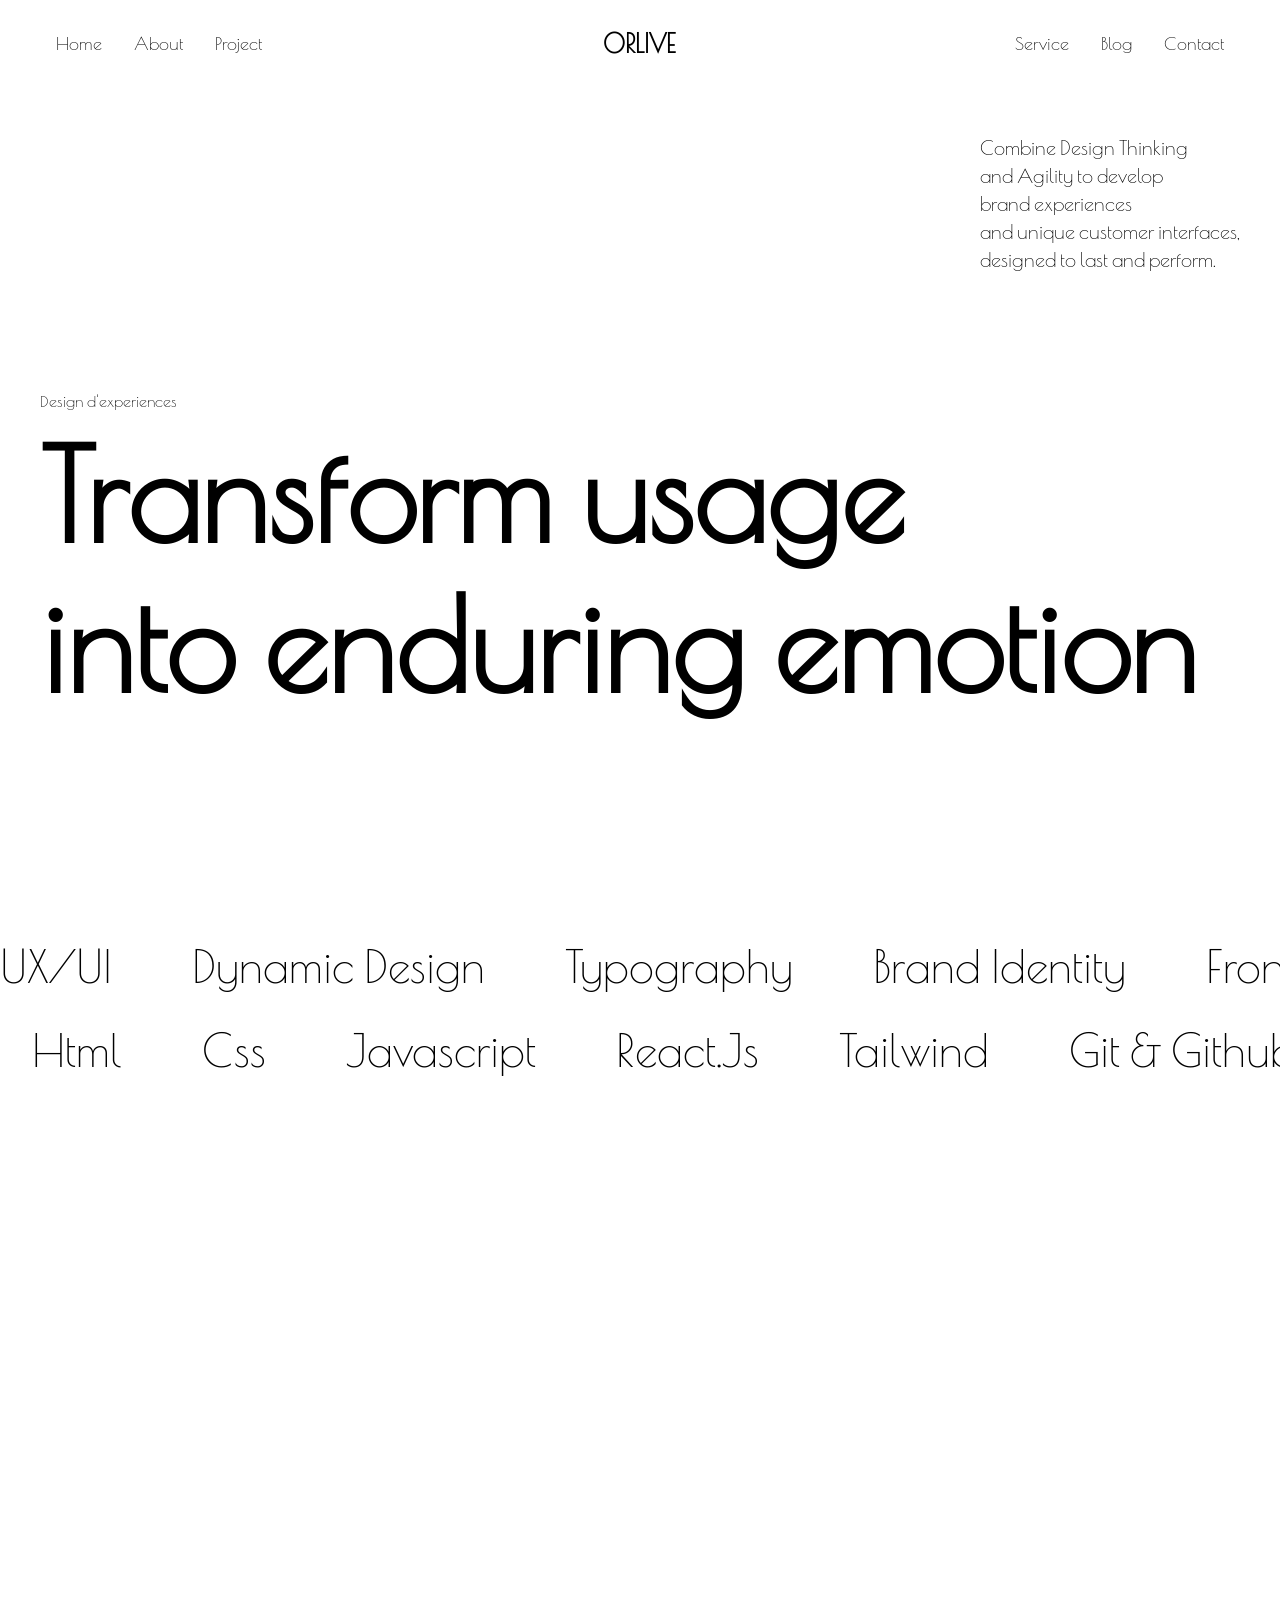
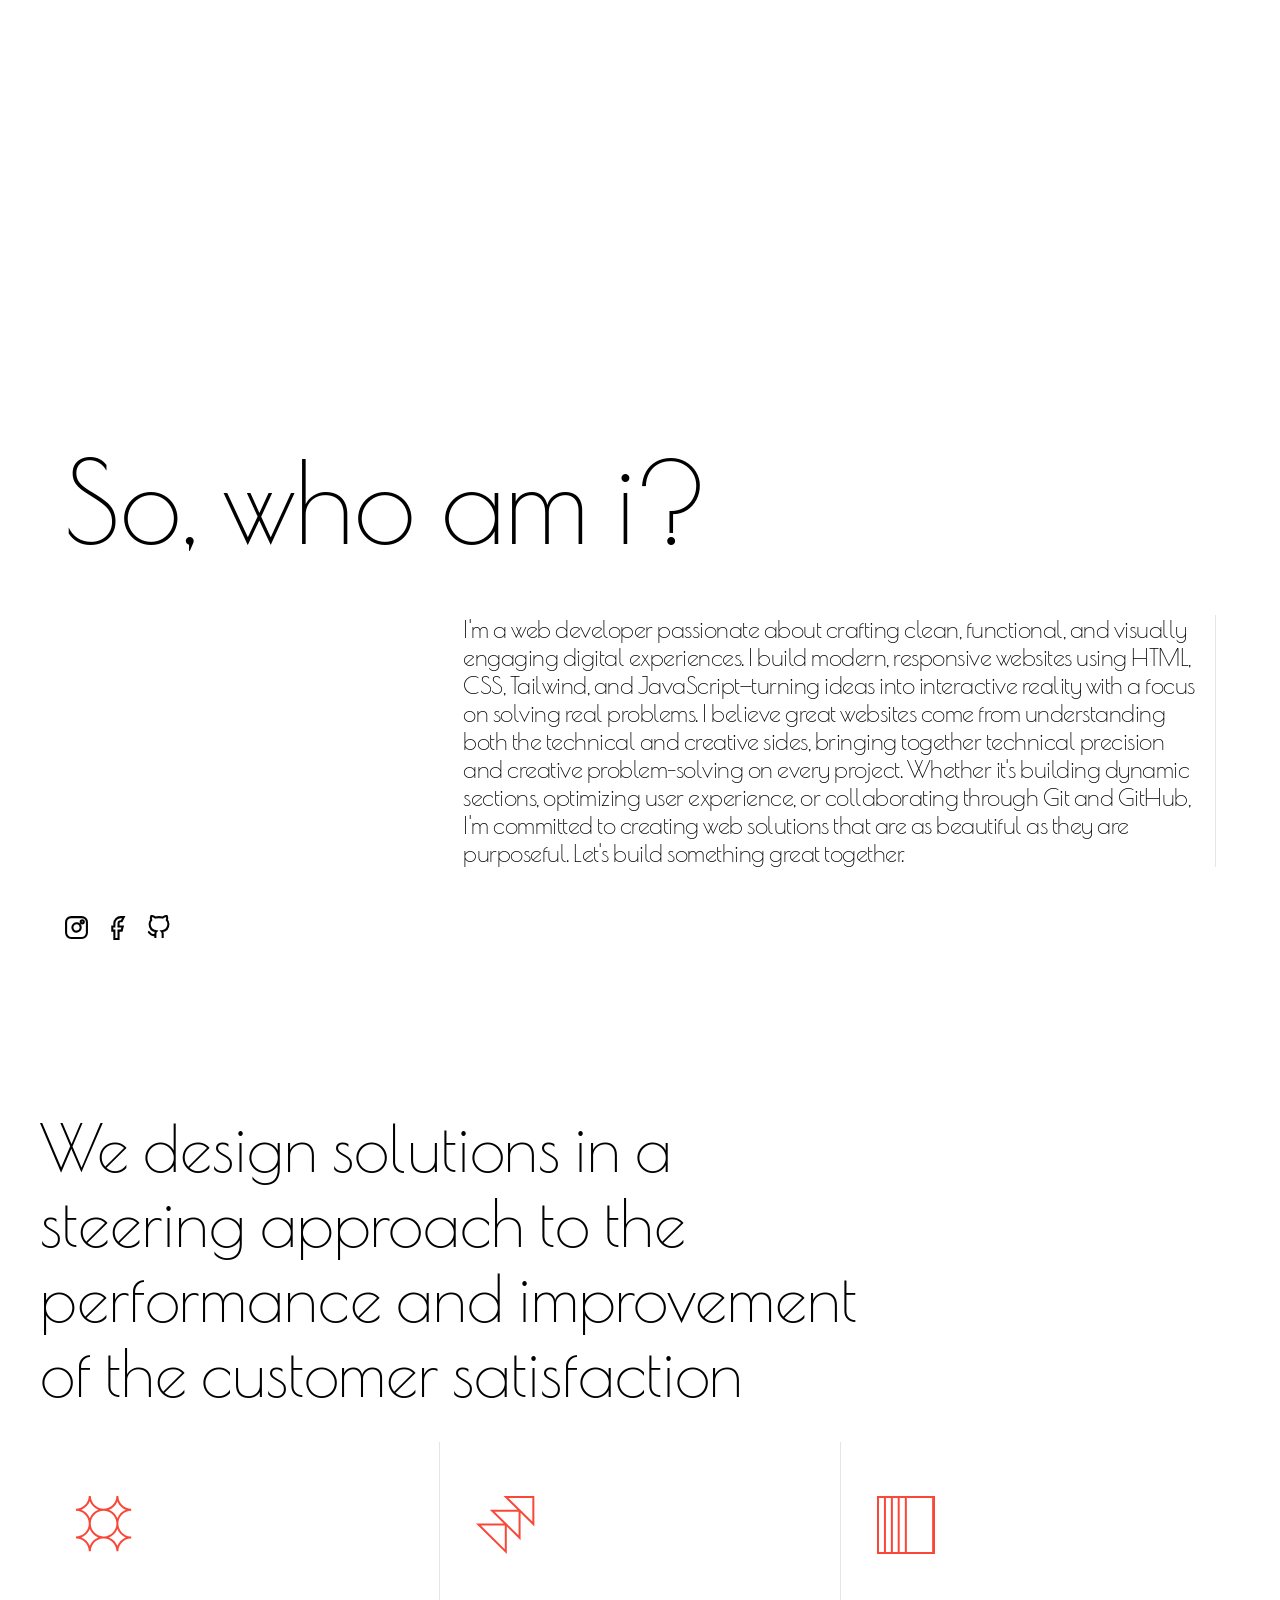
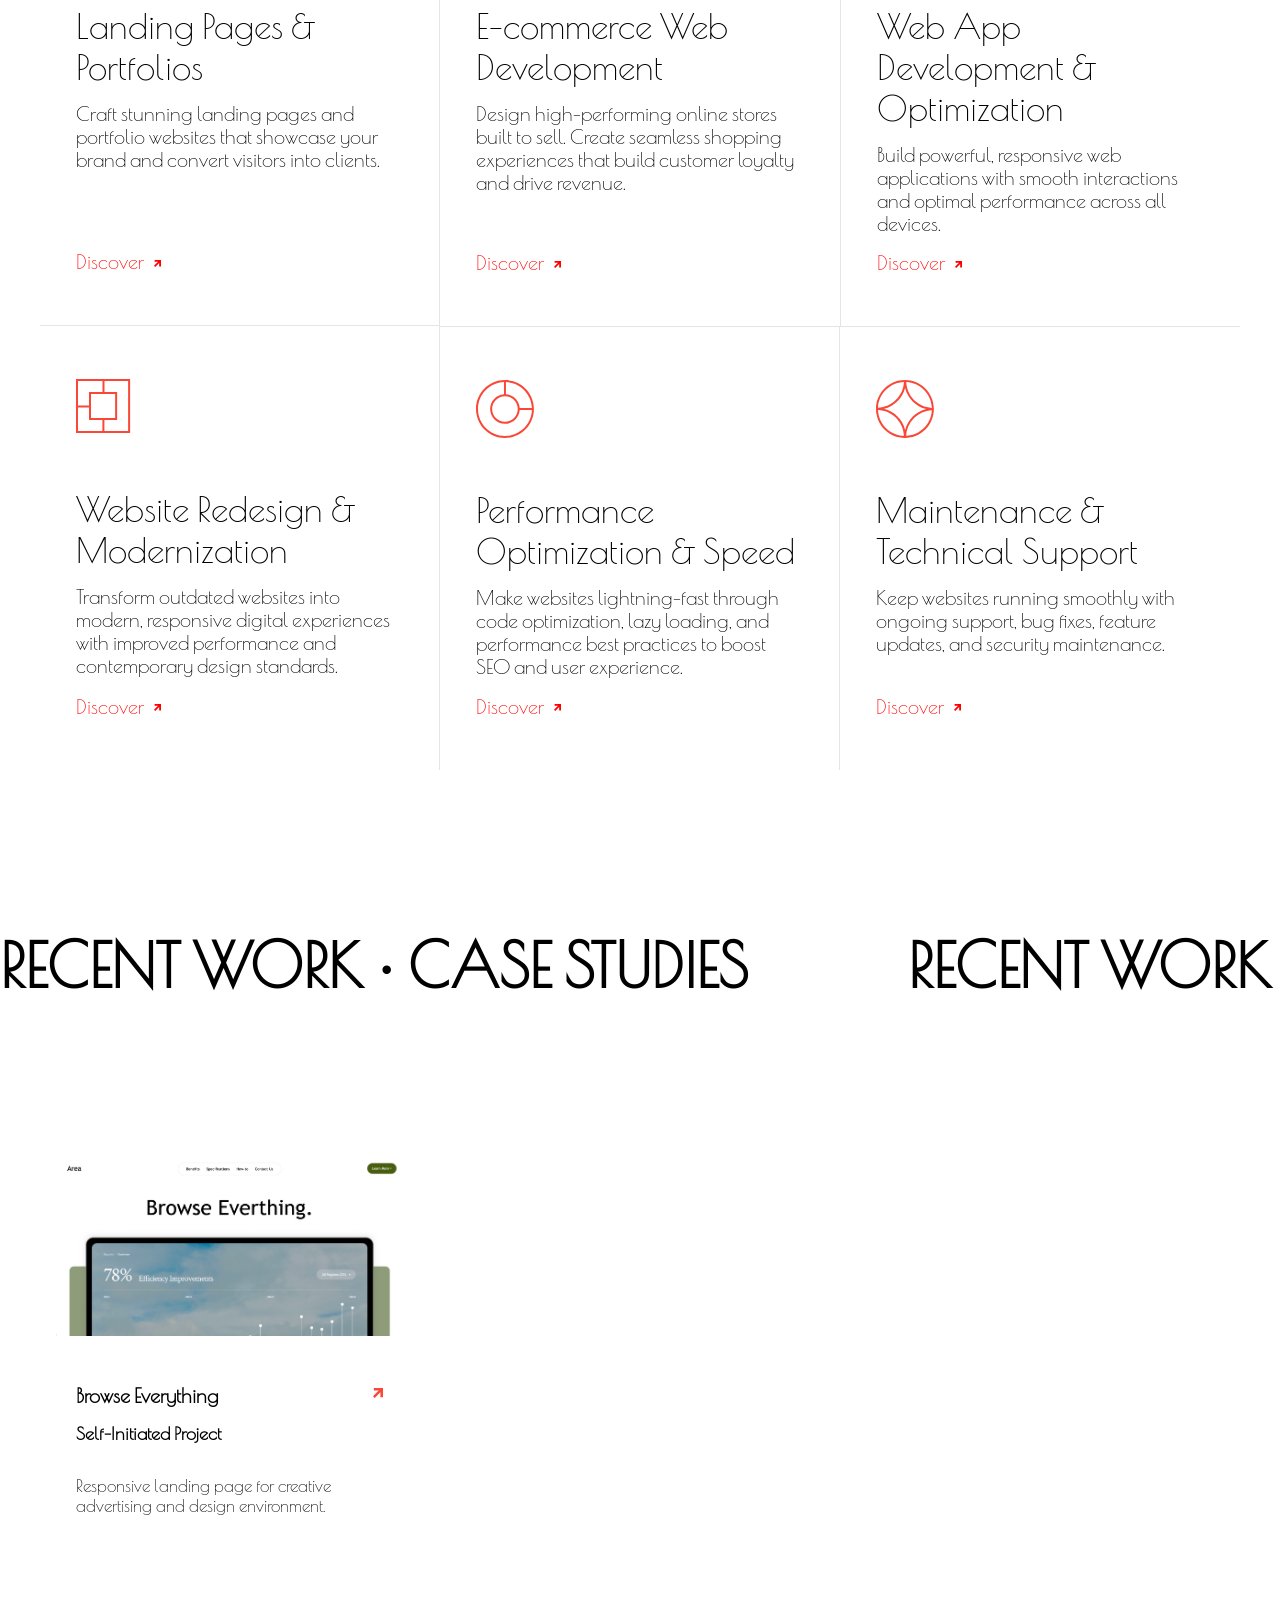
==== commit 7f48b979: "Landing Page Made" ====
--- a/index.html
+++ b/index.html
@@ -15,14 +15,14 @@
   </head>
   <body>
     <!-- Intro Container -->
-    <!-- <div class="intro-container" id="introContainer">
+    <div class="intro-container" id="introContainer">
       <div class="cirle set-1"></div>
       <div class="cirle set-2"></div>
       <div class="cirle set-3"></div>
       <h1 class="intro-heading">
         Hey. Im <span class="intro-span">Ali</span> , welcome to my portfolio.
       </h1>
-    </div> -->
+    </div>
     <header>
       <div class="header-parent page-width">
         <div class="header-child">
@@ -104,18 +104,24 @@
           <div class="hero-container-child page-width">
             <div class="hero-header">
               <div class="hero-header-content">
-                <p class="hero-header-text">Combine Design Thinking</p>
-                <p class="hero-header-text">and Agility to develop</p>
-                <p class="hero-header-text">brand experiences</p>
-                <p class="hero-header-text">and unique customer interfaces,</p>
-                <p class="hero-header-text">designed to last and perform.</p>
+                <p class="hero-header-text loading">Combine Design Thinking</p>
+                <p class="hero-header-text loading">and Agility to develop</p>
+                <p class="hero-header-text loading">brand experiences</p>
+                <p class="hero-header-text loading">
+                  and unique customer interfaces,
+                </p>
+                <p class="hero-header-text loading">
+                  designed to last and perform.
+                </p>
               </div>
             </div>
             <div class="hero-body">
-              <div class="hero-body-content">Design d'experiences</div>
+              <div class="hero-body-content loading">Design d'experiences</div>
               <h2 class="hero-body-header">
-                <div class="hero-body-header-content">Transform usage</div>
-                <div class="hero-body-header-content">
+                <div class="hero-body-header-content loading">
+                  Transform usage
+                </div>
+                <div class="hero-body-header-content loading">
                   into enduring emotion
                 </div>
               </h2>
@@ -511,7 +517,45 @@
       </section>
       <section class="project-section" id="project">
         <div class="project-parent">
-          <div class="project-child page-width"></div>
+          <div class="project-child page-width">
+            <a
+              href="https://ali-97hero.github.io/BrowseEverything/browse-everything.html"
+              class="project-container-link"
+              ><div class="project-container">
+                <div class="project-img">
+                  <img
+                    src="./images/BrowseEverythingProject-pic.jpeg"
+                    alt="Browse Everything Project"
+                    class="p-img"
+                  />
+                </div>
+                <div class="project-detail">
+                  <div class="detail-1">
+                    <div class="project-name">Browse Everything</div>
+                    <div class="project-name-icon">
+                      <svg
+                        xmlns="http://www.w3.org/2000/svg"
+                        width="8"
+                        height="8"
+                        viewBox="0 0 8 8"
+                        fill="none"
+                      >
+                        <path
+                          d="M8 7.33138H5.92082V3.41642L1.33724 8L0 6.66276L4.58358 2.07918H0.668622V0H8L8 7.33138Z"
+                          fill="#FA4838"
+                        ></path>
+                      </svg>
+                    </div>
+                  </div>
+                  <div class="detail-2">Self-Initiated Project</div>
+                  <div class="project-footer">
+                    Responsive landing page for creative advertising and design
+                    environment.
+                  </div>
+                </div>
+              </div></a
+            >
+          </div>
         </div>
       </section>
     </main>
--- a/assets/index2.css
+++ b/assets/index2.css
@@ -2,7 +2,7 @@
   width: 100%;
 }
 .what-child {
-  margin-top: 5rem;
+  margin-top: 8rem;
   display: flex;
   flex-flow: column nowrap;
   gap: 2rem;
@@ -20,7 +20,7 @@
   font-family: var(--custom-family);
   transform: translateY(40px);
   opacity: 0;
-  transition: all 0.8s ease-in-out;
+  transition: all 0.7s ease-in-out;
 }
 .what-header-text.show {
   transform: translateY(0px);
@@ -31,7 +31,7 @@
   font-size: 4rem;
   font-weight: normal;
   font-family: var(--custom-family);
-  transform: translateY(20px);
+  transform: translateY(40px);
   opacity: 0;
   transition: all 0.8s ease-in-out;
 }
@@ -217,7 +217,7 @@
 }
 .before-child {
   margin-top: 10rem;
-  margin-bottom: 10rem;
+  margin-bottom: 9rem;
   display: flex;
   gap: 10rem;
   align-items: center;
@@ -249,4 +249,112 @@
   display: grid;
   grid-template-columns: repeat(3, 1fr);
   gap: 2rem;
-}
+  margin-bottom: 5rem;
+}
+.project-container-link {
+  color: black;
+  text-decoration: none;
+}
+.project-container {
+  display: flex;
+  flex-flow: column;
+  border-radius: 20px;
+  padding: 1rem;
+  overflow: hidden;
+  transform: translateY(50px);
+  opacity: 0;
+  transition:
+    transform 0.7s ease-in-out,
+    box-shadow 0.2s ease-in-out,
+    opacity 0.7s ease-in-out;
+}
+.project-container.show {
+  transform: translateY(0px);
+  opacity: 1;
+}
+.project-container:hover,
+.project-container:focus,
+.project-conatiner:active {
+  box-shadow: 0px 4px 20px rgba(0, 0, 0, 0.08);
+}
+.project-img {
+  margin-bottom: 3rem;
+  max-width: 100%;
+}
+.p-img {
+  width: 100%;
+  height: auto;
+  object-fit: cover;
+  display: block;
+}
+.project-detail {
+  display: flex;
+  flex-flow: column nowrap;
+  gap: 1rem;
+  padding: 0px 20px 0px 20px;
+}
+.detail-1 {
+  display: flex;
+  justify-content: space-between;
+}
+.project-name {
+  font-family: var(--custom-family);
+  font-size: 20px;
+  font-weight: bold;
+}
+.project-name-icon svg {
+  width: 10px;
+  height: 10px;
+}
+.project-name-icon {
+  transform: translateX(0px, 0px);
+  transition: all 0.2s ease-in-out;
+}
+.project-container:hover .project-name-icon {
+  transform: translate(5px, -6px);
+  transition: all 0.2s ease-in-out;
+}
+.detail-2 {
+  font-size: 18px;
+  font-family: var(--custom-family);
+  font-weight: bold;
+}
+.project-footer {
+  margin-top: 1rem;
+  font-size: 17px;
+  font-family: var(--custom-family);
+  margin-bottom: 1rem;
+}
+@media (max-width: 650px) {
+  .project-child {
+    display: flex;
+    flex-flow: column nowrap;
+    gap: 2rem;
+    width: 100%;
+  }
+  .project-detail {
+    padding: 0px 10px 0px 10px;
+  }
+  .project-name {
+    font-size: 19px;
+  }
+  .project-name-icon svg {
+    width: 8px;
+    height: 8px;
+  }
+  .detail-2 {
+    font-size: 14px;
+  }
+  .project-footer {
+    font-size: 15px;
+  }
+}
+@media (min-width: 650px) and (max-width: 1200px) {
+  .project-child {
+    display: grid;
+    grid-template-columns: repeat(2, 1fr);
+  }
+  .project-container {
+    width: 100%;
+  }
+}
--- a/assets/index.css
+++ b/assets/index.css
@@ -10,6 +10,7 @@
 body {
   scroll-behavior: smooth;
   width: 100%;
+  height: auto;
 }
 .intro-container {
   display: flex;
@@ -379,7 +380,6 @@
   align-items: center;
   justify-content: space-around;
   height: 80vh;
-  /* border-bottom: 1px solid #e5e5e5; */
 }
 .hero-header {
   display: flex;
@@ -403,20 +403,35 @@
   transform: translateY(0px);
   opacity: 1;
 }
+.hero-header-text.loading:nth-child(1) {
+  transition-delay: 2s;
+}
+.hero-header-text.loading:nth-child(2) {
+  transition-delay: 2.1s;
+}
+.hero-header-text.loading:nth-child(3) {
+  transition-delay: 2.2s;
+}
+.hero-header-text.loading:nth-child(4) {
+  transition-delay: 2.3s;
+}
+.hero-header-text.loading:nth-child(5) {
+  transition-delay: 2.4s;
+}
 .hero-header-text:nth-child(1) {
-  transition-delay: 0s;
+  transition-delay: 0.1s;
 }
 .hero-header-text:nth-child(2) {
-  transition-delay: 0.1s;
+  transition-delay: 0.2s;
 }
 .hero-header-text:nth-child(3) {
-  transition-delay: 0.2s;
+  transition-delay: 0.3s;
 }
 .hero-header-text:nth-child(4) {
-  transition-delay: 0.3s;
+  transition-delay: 0.4s;
 }
 .hero-header-text:nth-child(5) {
-  transition-delay: 0.4s;
+  transition-delay: 0.5s;
 }
 
 .hero-body {
@@ -431,11 +446,14 @@
   transform: translateY(20px);
   opacity: 0;
   transition: 0.5s ease-in-out;
+  transition-delay: 0.2s;
+}
+.hero-body-content.loading {
+  transition-delay: 2s;
 }
 .hero-body-content.show {
   transform: translateY(0px);
   opacity: 1;
-  /* transition-delay: 2s; */
 }
 .hero-body-header {
   display: flex;
@@ -448,11 +466,19 @@
   opacity: 0;
   transition: all 0.5s ease-in-out;
 }
-.hero-body-header-content:nth-child(1) {
-  transition-delay: 0.1s;
-}
-.hero-body-header-content:nth-child(2) {
-  transition-delay: 0.2s;
+/* LOAD */
+.hero-body-header-content.loading:nth-child(1) {
+  transition-delay: 2s;
+}
+.hero-body-header-content.loading:nth-child(2) {
+  transition-delay: 2.2s;
+}
+/* SHOW */
+.hero-body-heading-content:nth-child(1) {
+  transition: 0.1s;
+}
+.hero-body-heading-content:nth-child(2) {
+  transition: 0.2s;
 }
 .hero-body-header-content.show {
   transform: translateY(0px);
@@ -497,8 +523,7 @@
   width: 100%;
 }
 .wrapper-1-child {
-  margin-top: 4rem;
-  padding: 2rem;
+  margin-top: 10rem;
   display: flex;
   align-items: center;
   gap: 5rem;
@@ -516,7 +541,7 @@
 }
 .wrapper-2-child {
   padding: 2rem;
-  margin-bottom: 4rem;
+  margin-bottom: 7rem;
   display: flex;
   align-items: center;
   gap: 5rem;
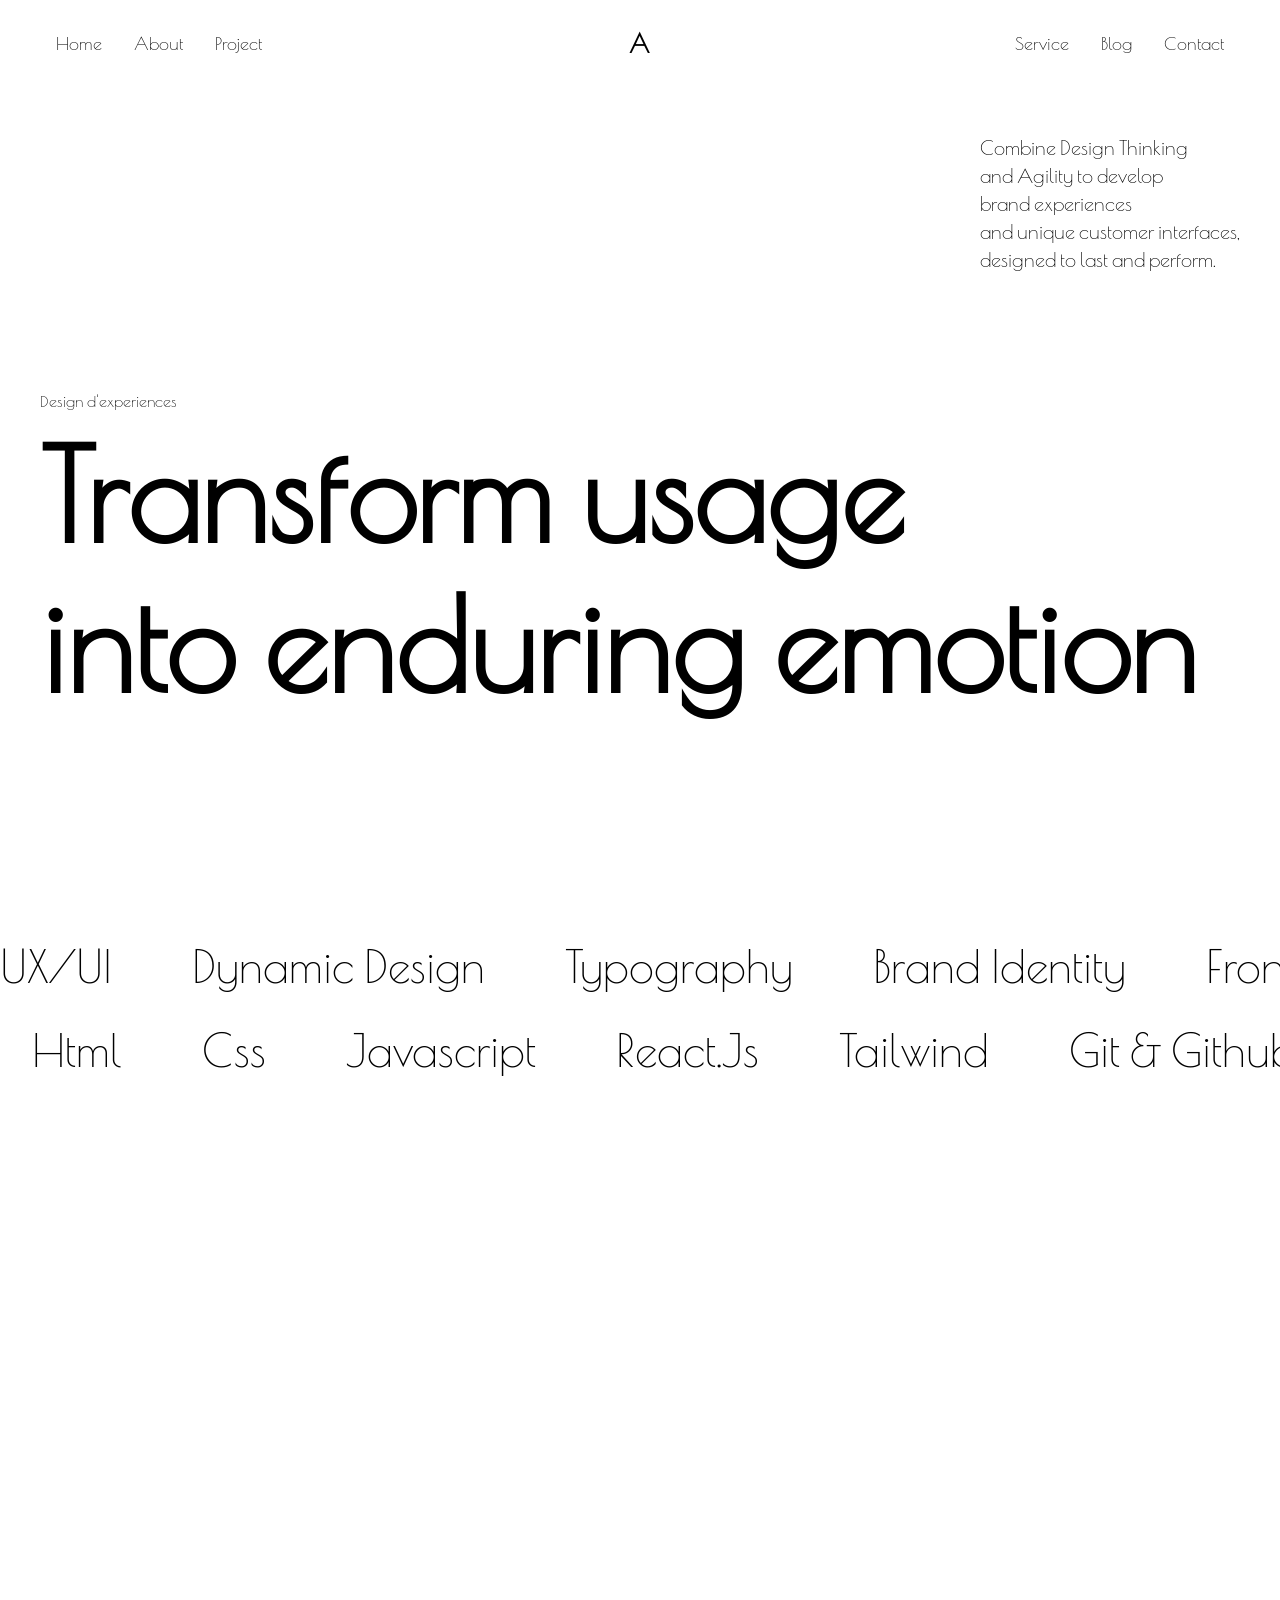
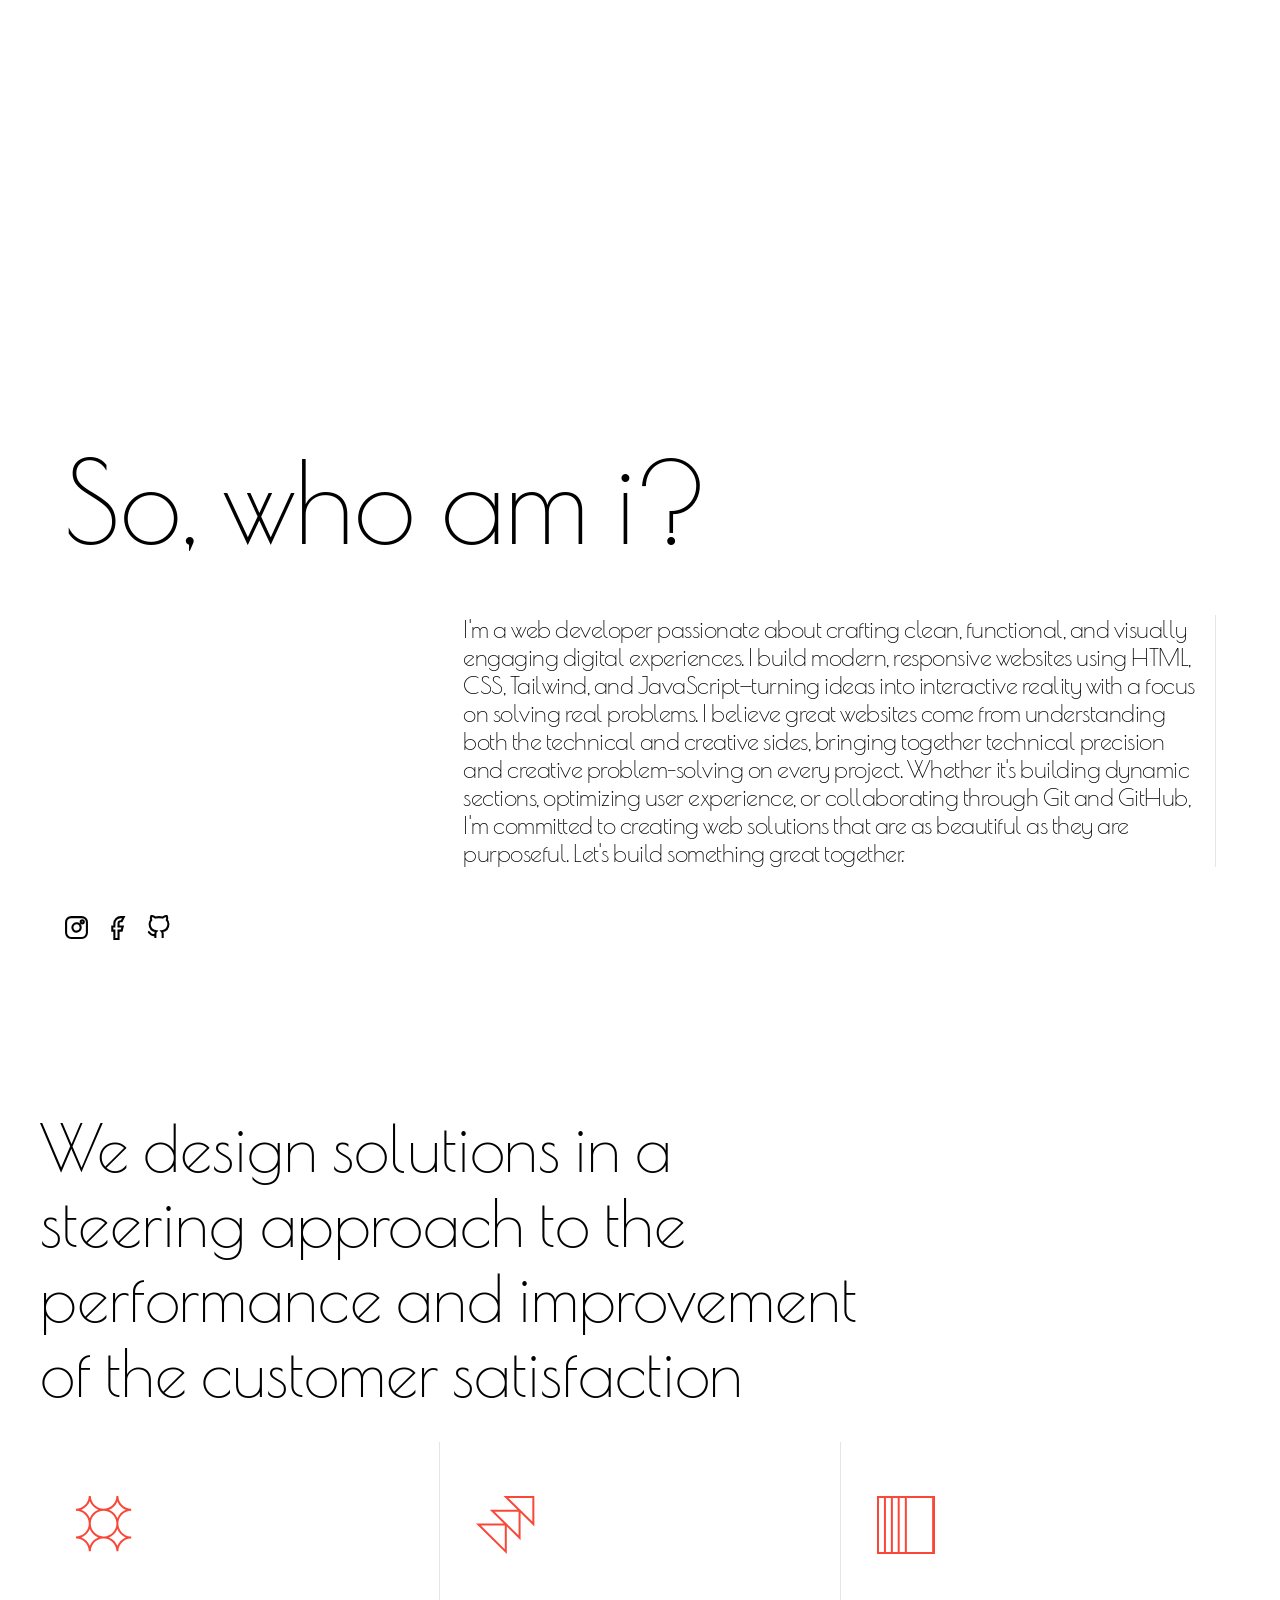
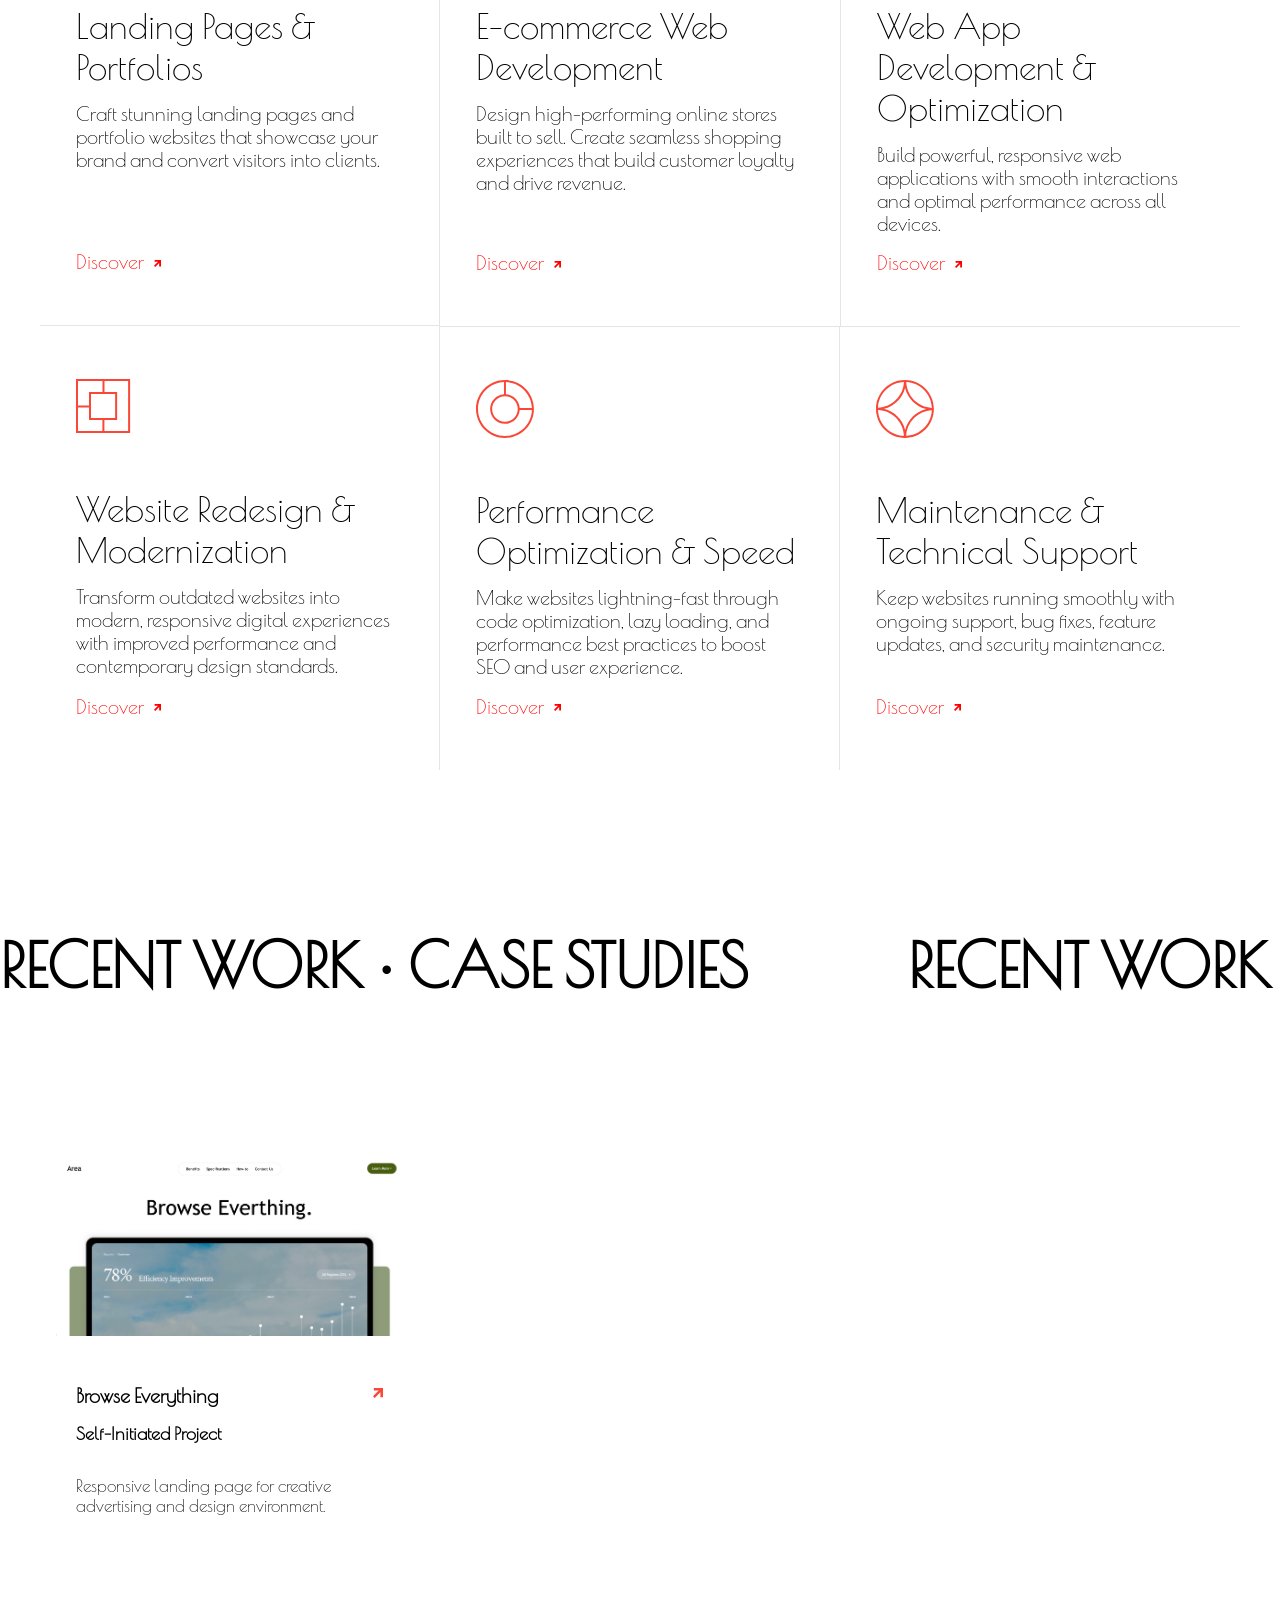
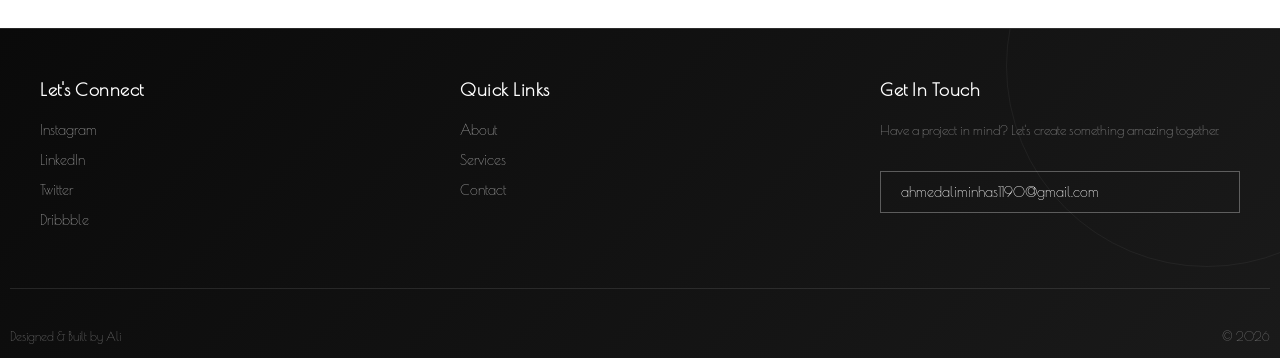
==== commit 5ef36550: "Changed name to Index.html" ====
--- a/index.html
+++ b/index.html
@@ -3,6 +3,11 @@
   <head>
     <meta charset="UTF-8" />
     <meta name="viewport" content="width=device-width, initial-scale=1.0" />
+    <link
+      rel="icon"
+      type="image/svg+xml"
+      href="data:image/svg+xml,%3Csvg xmlns='http://www.w3.org/2000/svg' viewBox='0 0 32 32'%3E%3Ccircle cx='16' cy='16' r='15' stroke='%23000' stroke-width='1.5' fill='none'/%3E%3Ctext x='16' y='21' font-family='Georgia, serif' font-size='18' font-weight='700' text-anchor='middle' fill='%23000'%3EA%3C/text%3E%3C/svg%3E"
+    />
     <title>Portfolio</title>
     <link rel="preconnect" href="https://fonts.googleapis.com" />
     <link rel="preconnect" href="https://fonts.gstatic.com" crossorigin />
@@ -24,6 +29,7 @@
       </h1>
     </div>
     <header>
+      <!-- Navbar Section -->
       <div class="header-parent page-width">
         <div class="header-child">
           <div class="nav-left">
@@ -49,15 +55,16 @@
             </div>
           </div>
           <div class="nav-center">
-            <div class="nav-logo">ORLIVE</div>
+            <div class="nav-logo">A</div>
           </div>
           <div class="nav-right">
             <a href="#service" class="nav-link">Service</a>
-            <a class="nav-link">Blog</a>
-            <a class="nav-link">Contact</a>
+            <a href="blog.html" class="nav-link">Blog</a>
+            <a href="contact.html" class="nav-link">Contact</a>
           </div>
         </div>
       </div>
+      <!-- Dropdown Section -->
       <div class="dropdown-menu-parent">
         <div class="dropdown-menu-child">
           <div class="dropdown-icon">
@@ -99,6 +106,7 @@
       </div>
     </header>
     <main>
+      <!-- Hero Section -->
       <section class="hero-section" id="home">
         <div class="hero-container-parent">
           <div class="hero-container-child page-width">
@@ -129,6 +137,7 @@
           </div>
         </div>
       </section>
+      <!-- Animation Section -->
       <section class="animation-section">
         <div class="wrapper-1-parent">
           <div class="wrapper-1-child">
@@ -191,6 +200,7 @@
           </div>
         </div>
       </section>
+      <!-- Where Section -->
       <section class="where-section">
         <div class="where-parent">
           <div class="where-child">
@@ -201,6 +211,7 @@
           </div>
         </div>
       </section>
+      <!-- About Section -->
       <section class="about-section" id="about">
         <div class="about-parent">
           <div class="about-child page-width">
@@ -223,7 +234,10 @@
             </div>
             <div class="about-footer">
               <div class="about-footer-content">
-                <a href="" class="about-footer-icon">
+                <a
+                  href="https://www.instagram.com/pillowiz_/?hl=en"
+                  class="about-footer-icon"
+                >
                   <svg
                     class="social-icon"
                     viewBox="0 0 24 24"
@@ -245,7 +259,10 @@
                     <circle cx="17.5" cy="6.5" r="1.5"></circle>
                   </svg>
                 </a>
-                <a href="" class="about-footer-icon">
+                <a
+                  href="https://facebook.com/profile.php?id=61578663441483"
+                  class="about-footer-icon"
+                >
                   <svg
                     class="social-icon"
                     viewBox="0 0 24 24"
@@ -258,7 +275,10 @@
                     ></path>
                   </svg>
                 </a>
-                <a href="" class="about-footer-icon">
+                <a
+                  href="https://github.com/Ali-97hero"
+                  class="about-footer-icon"
+                >
                   <svg
                     class="social-icon"
                     viewBox="0 0 24 24"
@@ -276,6 +296,7 @@
           </div>
         </div>
       </section>
+      <!-- Service Section -->
       <section class="what-section" id="service">
         <div class="what-parent">
           <div class="what-child page-width">
@@ -494,6 +515,7 @@
           </div>
         </div>
       </section>
+      <!-- Before Section -->
       <section class="before-project-section">
         <div class="before-parent">
           <div class="before-child">
@@ -515,6 +537,7 @@
           </div>
         </div>
       </section>
+      <!-- Project Section -->
       <section class="project-section" id="project">
         <div class="project-parent">
           <div class="project-child page-width">
@@ -559,6 +582,65 @@
         </div>
       </section>
     </main>
+    <footer class="footer">
+      <div class="footer-content">
+        <div class="footer-section">
+          <h3 class="footer-title">Let's Connect</h3>
+          <ul class="social-links">
+            <li>
+              <a
+                href="https://www.instagram.com/pillowiz_/?hl=en"
+                class="social-link"
+                >Instagram</a
+              >
+            </li>
+            <li>
+              <a
+                href="https://www.linkedin.com/in/ahmed-ali-50b44b378/"
+                class="social-link"
+                >LinkedIn</a
+              >
+            </li>
+            <li>
+              <a href="https://x.com/AhmedAli60937" class="social-link"
+                >Twitter</a
+              >
+            </li>
+            <li>
+              <a
+                href="https://dribbble.com/ahmedaliminhas1190"
+                class="social-link"
+                >Dribbble</a
+              >
+            </li>
+          </ul>
+        </div>
+
+        <div class="footer-section">
+          <h3 class="footer-title">Quick Links</h3>
+          <ul class="quick-links">
+            <li><a href="#about" class="footer-link">About</a></li>
+            <li><a href="#service" class="footer-link">Services</a></li>
+            <li><a href="contact.html" class="footer-link">Contact</a></li>
+          </ul>
+        </div>
+
+        <div class="footer-section">
+          <h3 class="footer-title">Get in Touch</h3>
+          <p class="footer-text">
+            Have a project in mind? Let's create something amazing together.
+          </p>
+          <a href="mailto:ahmedaliminhas1190@gmail.com" class="cta-link"
+            >ahmedaliminhas1190@gmail.com</a
+          >
+        </div>
+      </div>
+
+      <div class="footer-bottom">
+        <p class="footer-credit">Designed & Built by Ali</p>
+        <p class="footer-year">&copy; 2026</p>
+      </div>
+    </footer>
     <script src="assets/index.js"></script>
   </body>
 </html>
--- a/assets/index2.css
+++ b/assets/index2.css
@@ -358,3 +358,166 @@
     width: 100%;
   }
 }
+
+/* Footer Section */
+.footer {
+  background: linear-gradient(135deg, #0a0a0a 0%, #1a1a1a 100%);
+  border-top: 1px solid rgba(255, 255, 255, 0.1);
+  /* padding: 80px 20px 40px; */
+  padding: 50px 10px 15px;
+  color: #fff;
+  font-family: "Poiret One", cursive;
+  position: relative;
+  overflow: hidden;
+}
+
+.footer::before {
+  content: "";
+  position: absolute;
+  top: -50%;
+  right: -10%;
+  width: 400px;
+  height: 400px;
+  border: 1px solid rgba(255, 255, 255, 0.05);
+  border-radius: 50%;
+  pointer-events: none;
+}
+
+.footer-content {
+  display: grid;
+  grid-template-columns: repeat(auto-fit, minmax(250px, 1fr));
+  gap: 60px;
+  max-width: 1200px;
+  margin: 0 auto 60px;
+  position: relative;
+  z-index: 1;
+  transform: translateY(40px);
+  opacity: 0;
+  transition: all 0.7s ease-in-out;
+}
+
+.footer-content.show {
+  transform: translateY(0);
+  opacity: 1;
+}
+
+.footer-section {
+  display: flex;
+  flex-direction: column;
+  gap: 20px;
+}
+
+.footer-title {
+  font-size: 18px;
+  font-weight: 600;
+  letter-spacing: 0.5px;
+  color: #fff;
+  text-transform: capitalize;
+}
+
+.social-links,
+.quick-links {
+  list-style: none;
+  display: flex;
+  flex-direction: column;
+  gap: 12px;
+}
+
+.social-link,
+.footer-link {
+  color: rgba(255, 255, 255, 0.6);
+  text-decoration: none;
+  font-size: 14px;
+  transition: all 0.3s ease;
+  position: relative;
+  display: inline-block;
+}
+
+.social-link::after,
+.footer-link::after {
+  content: "";
+  position: absolute;
+  bottom: -2px;
+  left: 0;
+  width: 0;
+  height: 1px;
+  background: #fff;
+  transition: width 0.3s ease;
+}
+
+.social-link:hover,
+.footer-link:hover {
+  color: #fff;
+}
+
+.social-link:hover::after,
+.footer-link:hover::after {
+  width: 100%;
+}
+
+.footer-text {
+  font-size: 13px;
+  color: rgba(255, 255, 255, 0.5);
+  line-height: 1.6;
+  font-family: var(--custom-family);
+}
+
+.cta-link {
+  color: #fff;
+  text-decoration: none;
+  font-size: 14px;
+  border: 1px solid rgba(255, 255, 255, 0.3);
+  padding: 12px 20px;
+  display: inline-block;
+  transition: all 0.3s ease;
+  margin-top: 10px;
+}
+
+.cta-link:hover {
+  border-color: #fff;
+  background: rgba(255, 255, 255, 0.05);
+  transform: translateY(-2px);
+}
+
+.footer-bottom {
+  display: flex;
+  justify-content: space-between;
+  align-items: center;
+  padding-top: 40px;
+  border-top: 1px solid rgba(255, 255, 255, 0.1);
+  font-size: 12px;
+  color: rgba(255, 255, 255, 0.4);
+  position: relative;
+  z-index: 1;
+  transform: translateY(40px);
+  opacity: 0;
+  transition: all 0.7s ease-in-out;
+}
+
+.footer-bottom.show {
+  transform: translateY(0);
+  opacity: 1;
+}
+
+@media (max-width: 768px) {
+  .footer {
+    padding: 60px 24px 30px;
+  }
+
+  .footer-content {
+    gap: 40px;
+    margin-bottom: 40px;
+  }
+
+  .footer-bottom {
+    flex-direction: column;
+    gap: 12px;
+    text-align: center;
+  }
+
+  .footer::before {
+    width: 200px;
+    height: 200px;
+    right: -5%;
+  }
+}
--- a/assets/index.css
+++ b/assets/index.css
@@ -212,7 +212,6 @@
   width: 100%;
   padding: 1rem;
   padding-top: 1.8rem;
-
   display: flex;
   justify-content: space-between;
   align-items: center;
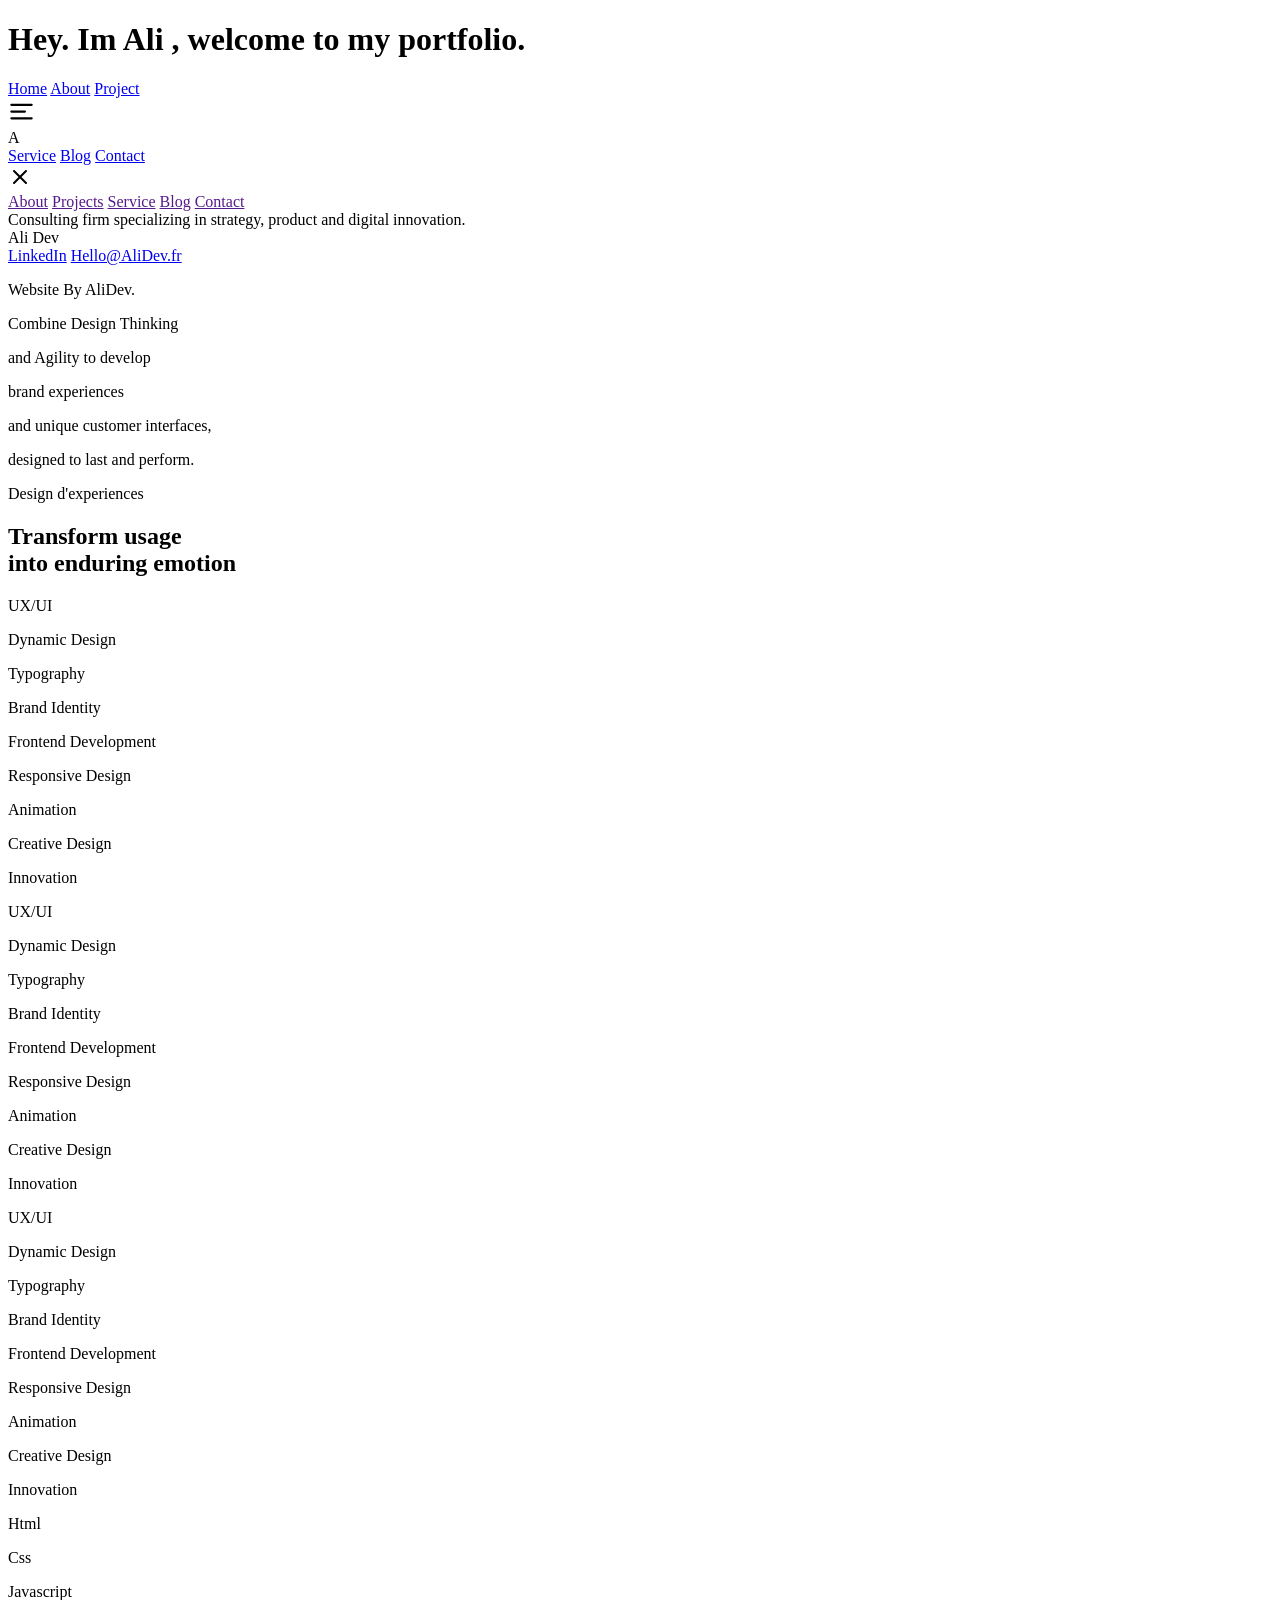
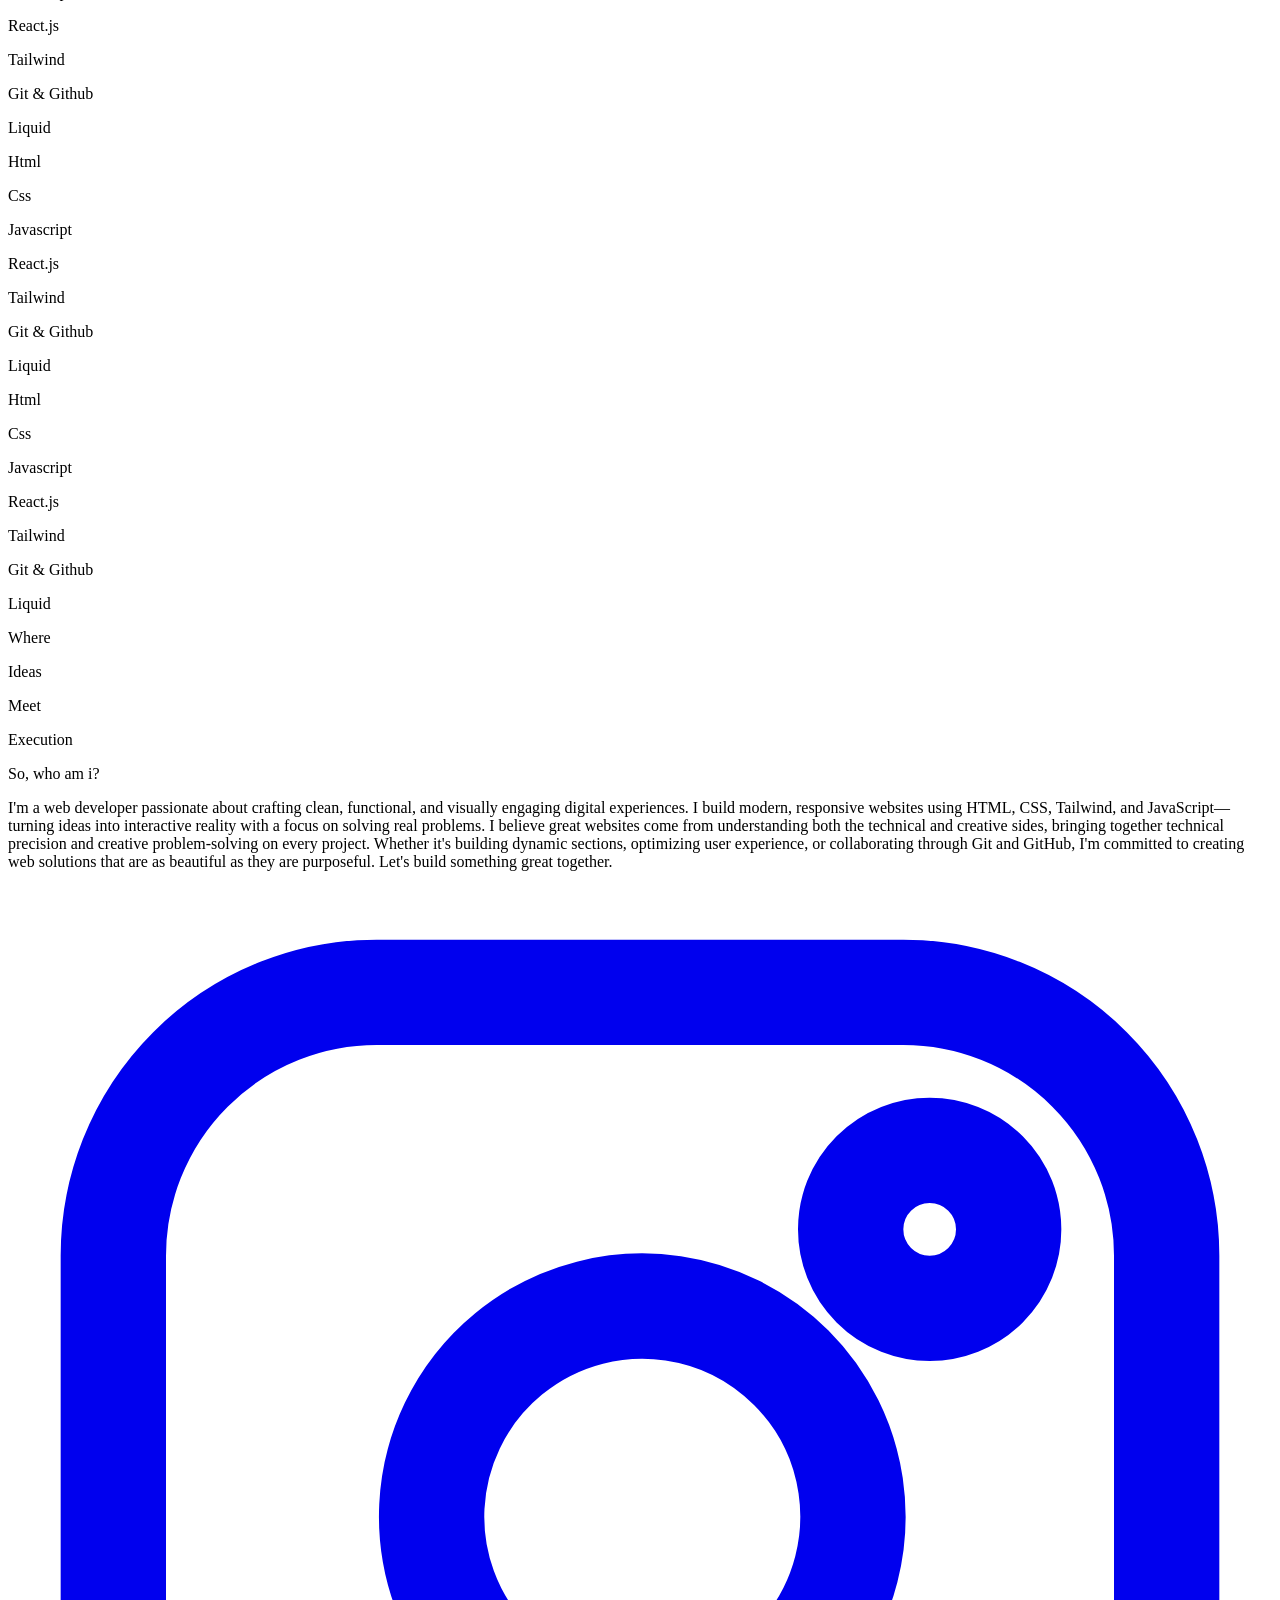
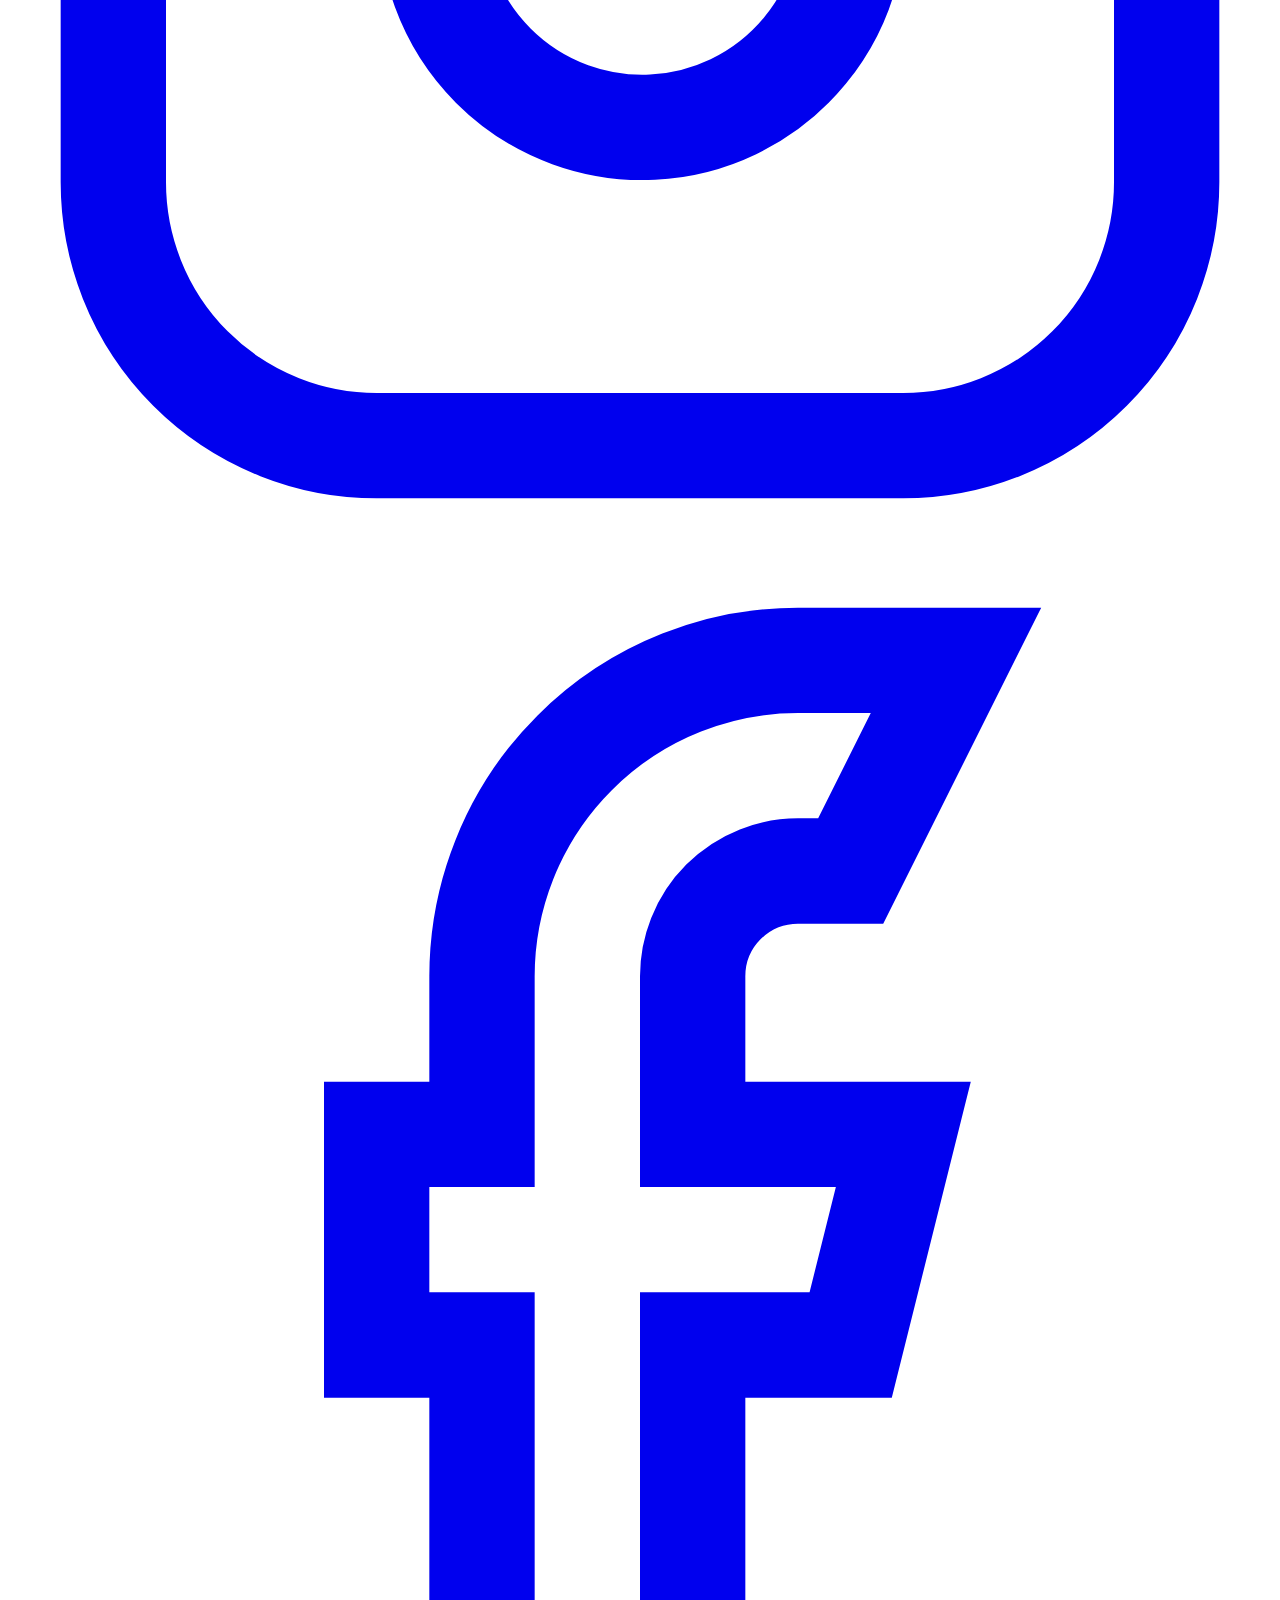
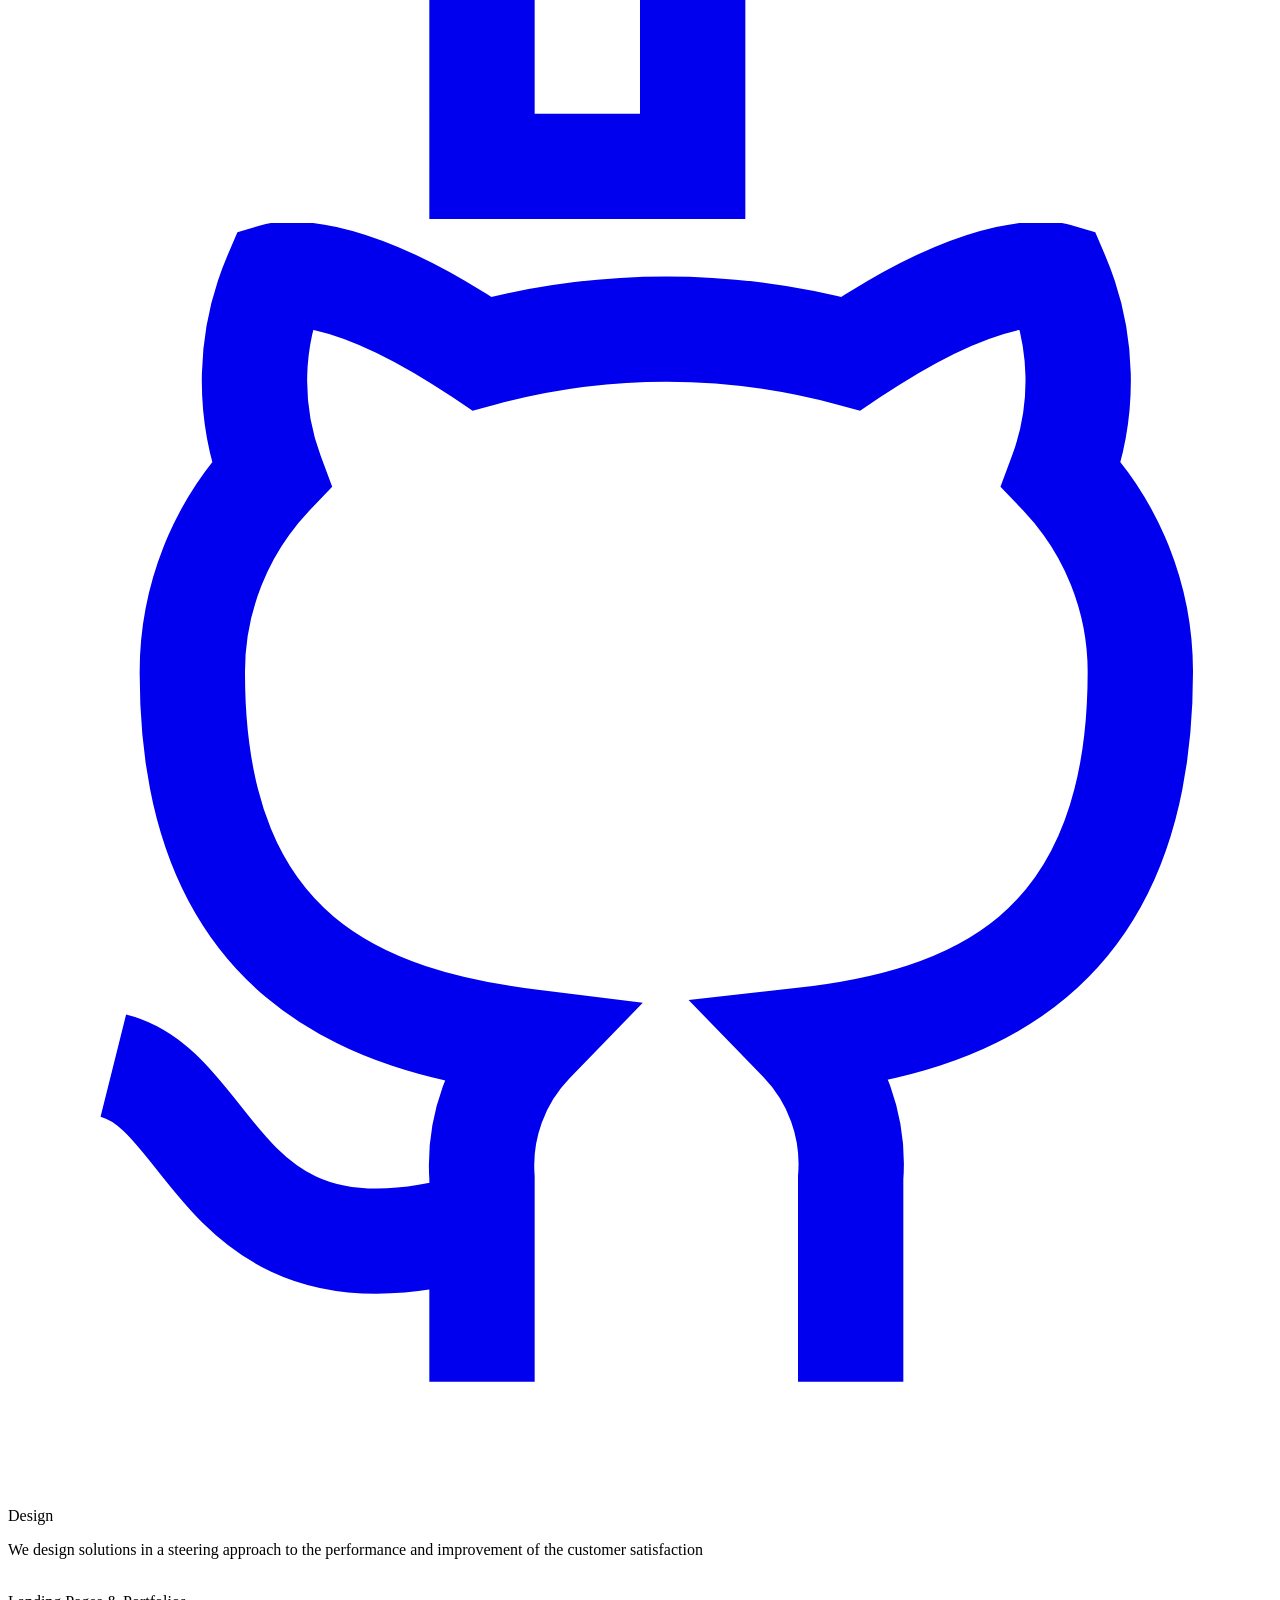
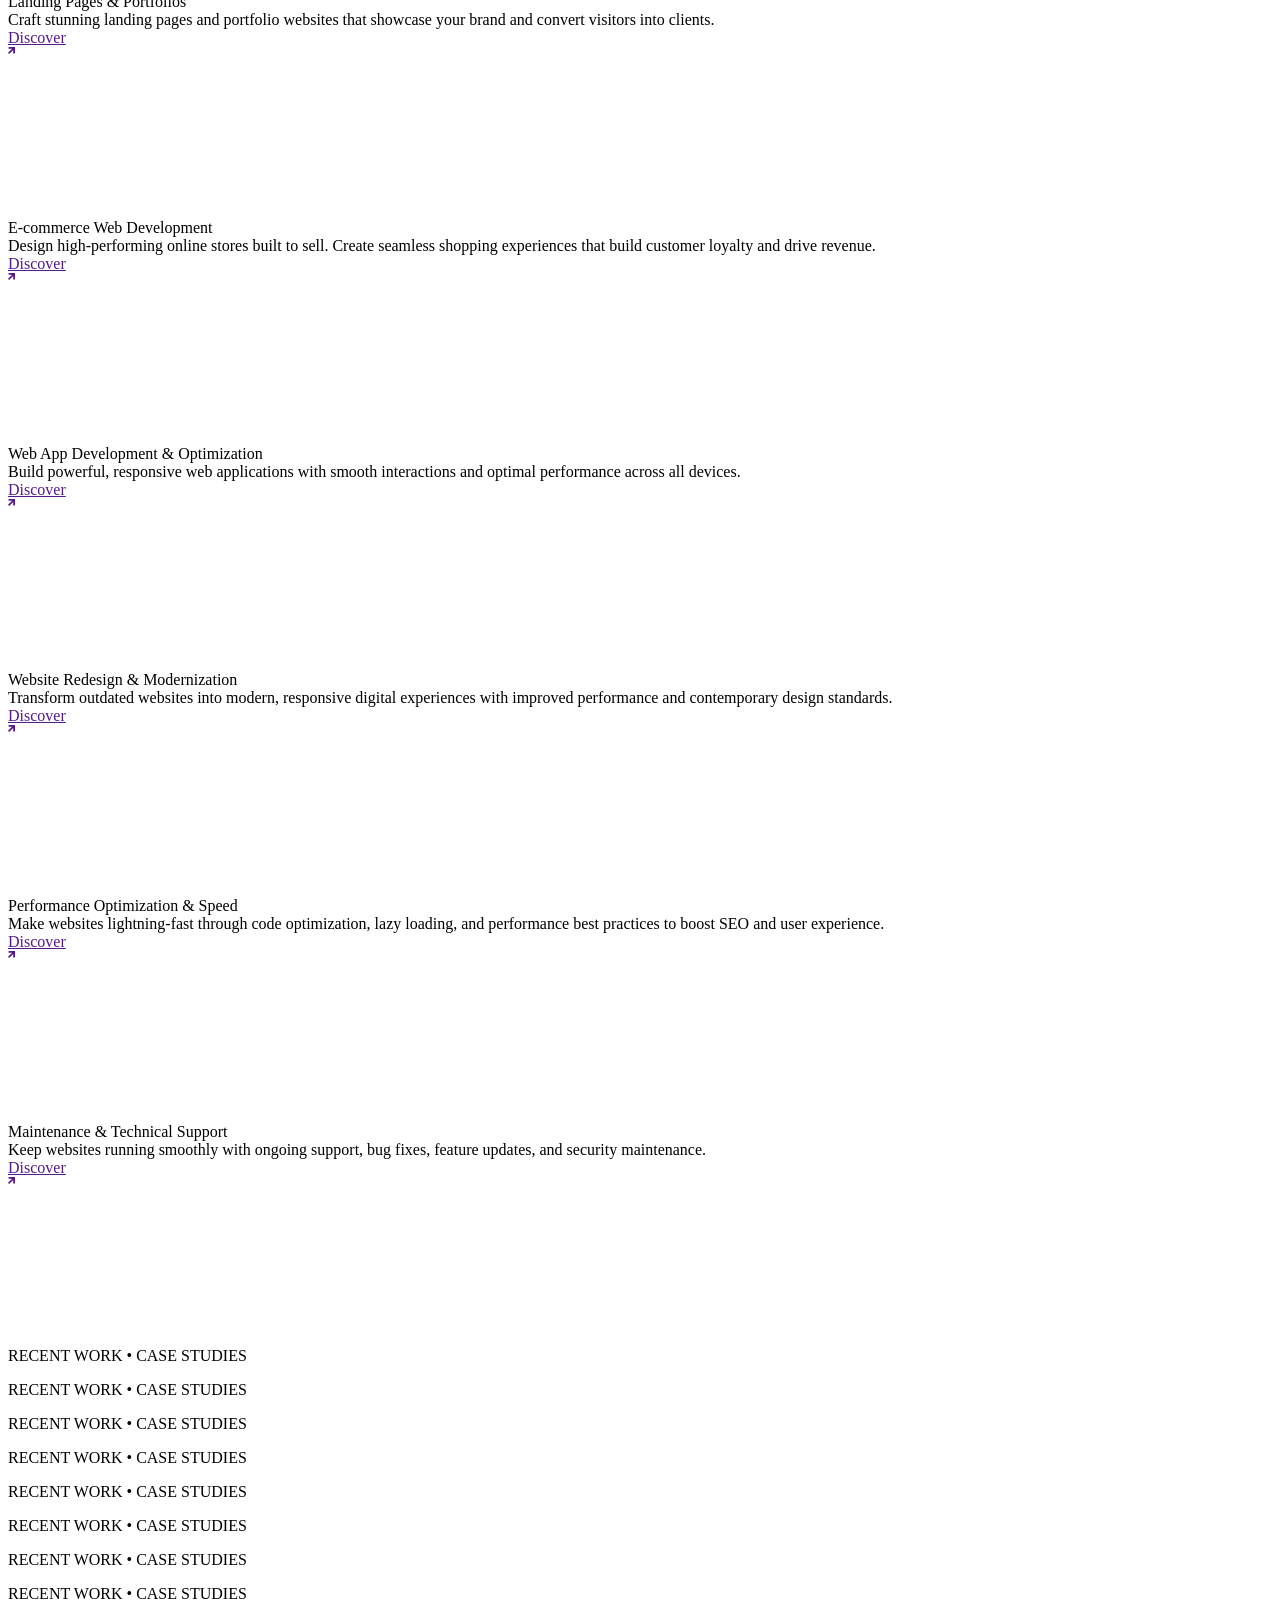
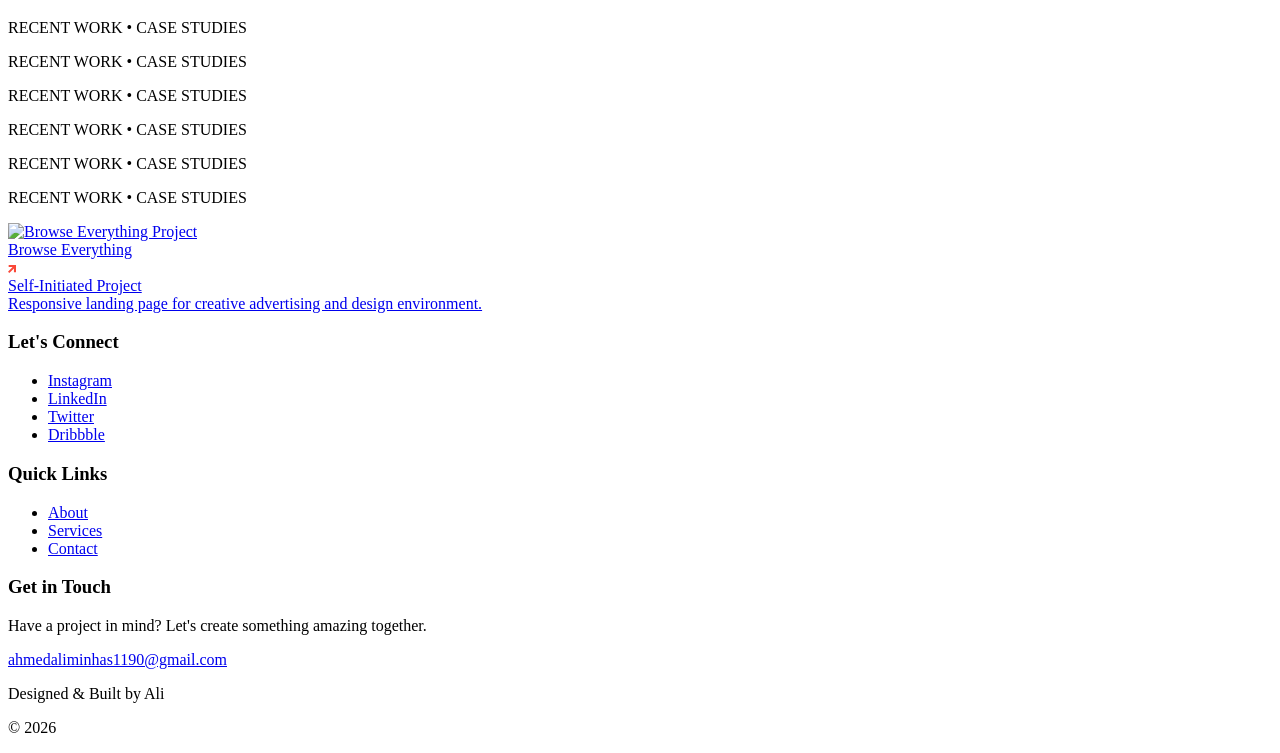
==== commit 544d346a: "Added Head Base" ====
--- a/index.html
+++ b/index.html
@@ -3,6 +3,7 @@
   <head>
     <meta charset="UTF-8" />
     <meta name="viewport" content="width=device-width, initial-scale=1.0" />
+    <base href="/Portfolio/" />
     <link
       rel="icon"
       type="image/svg+xml"
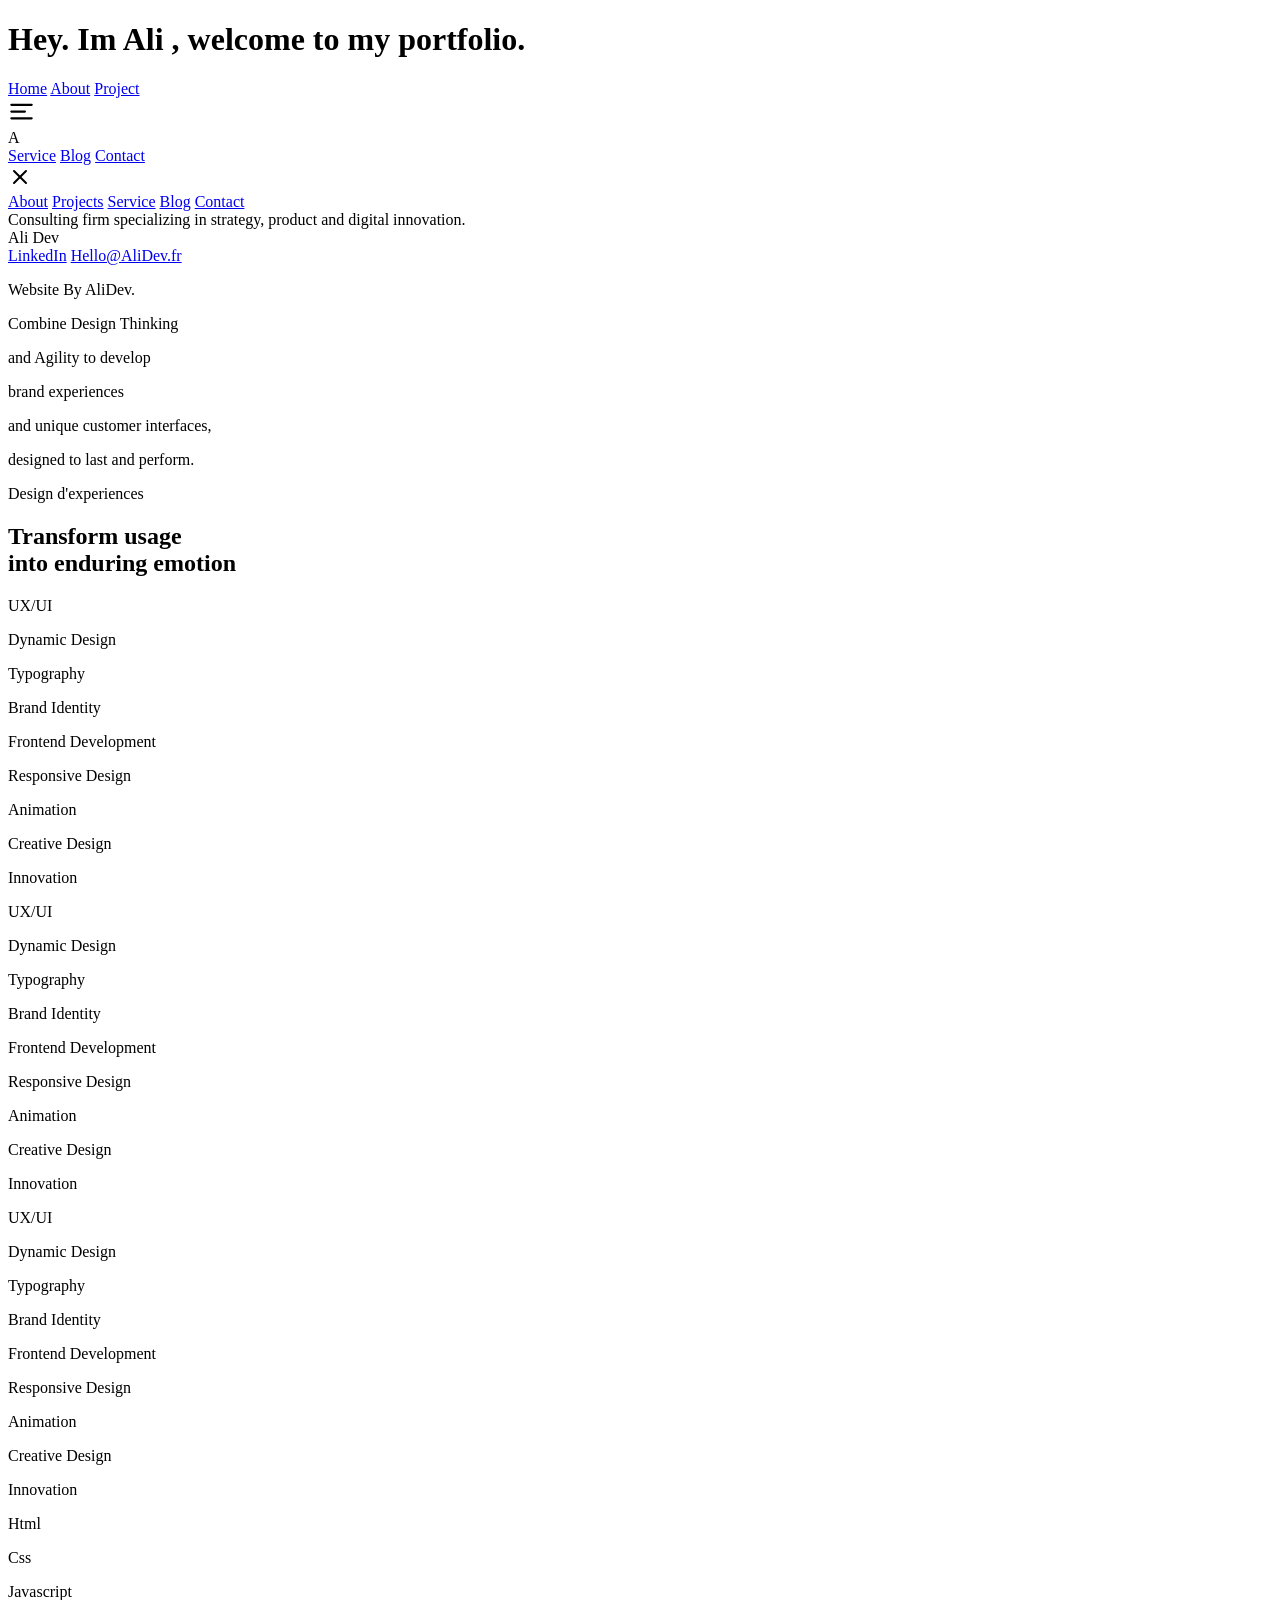
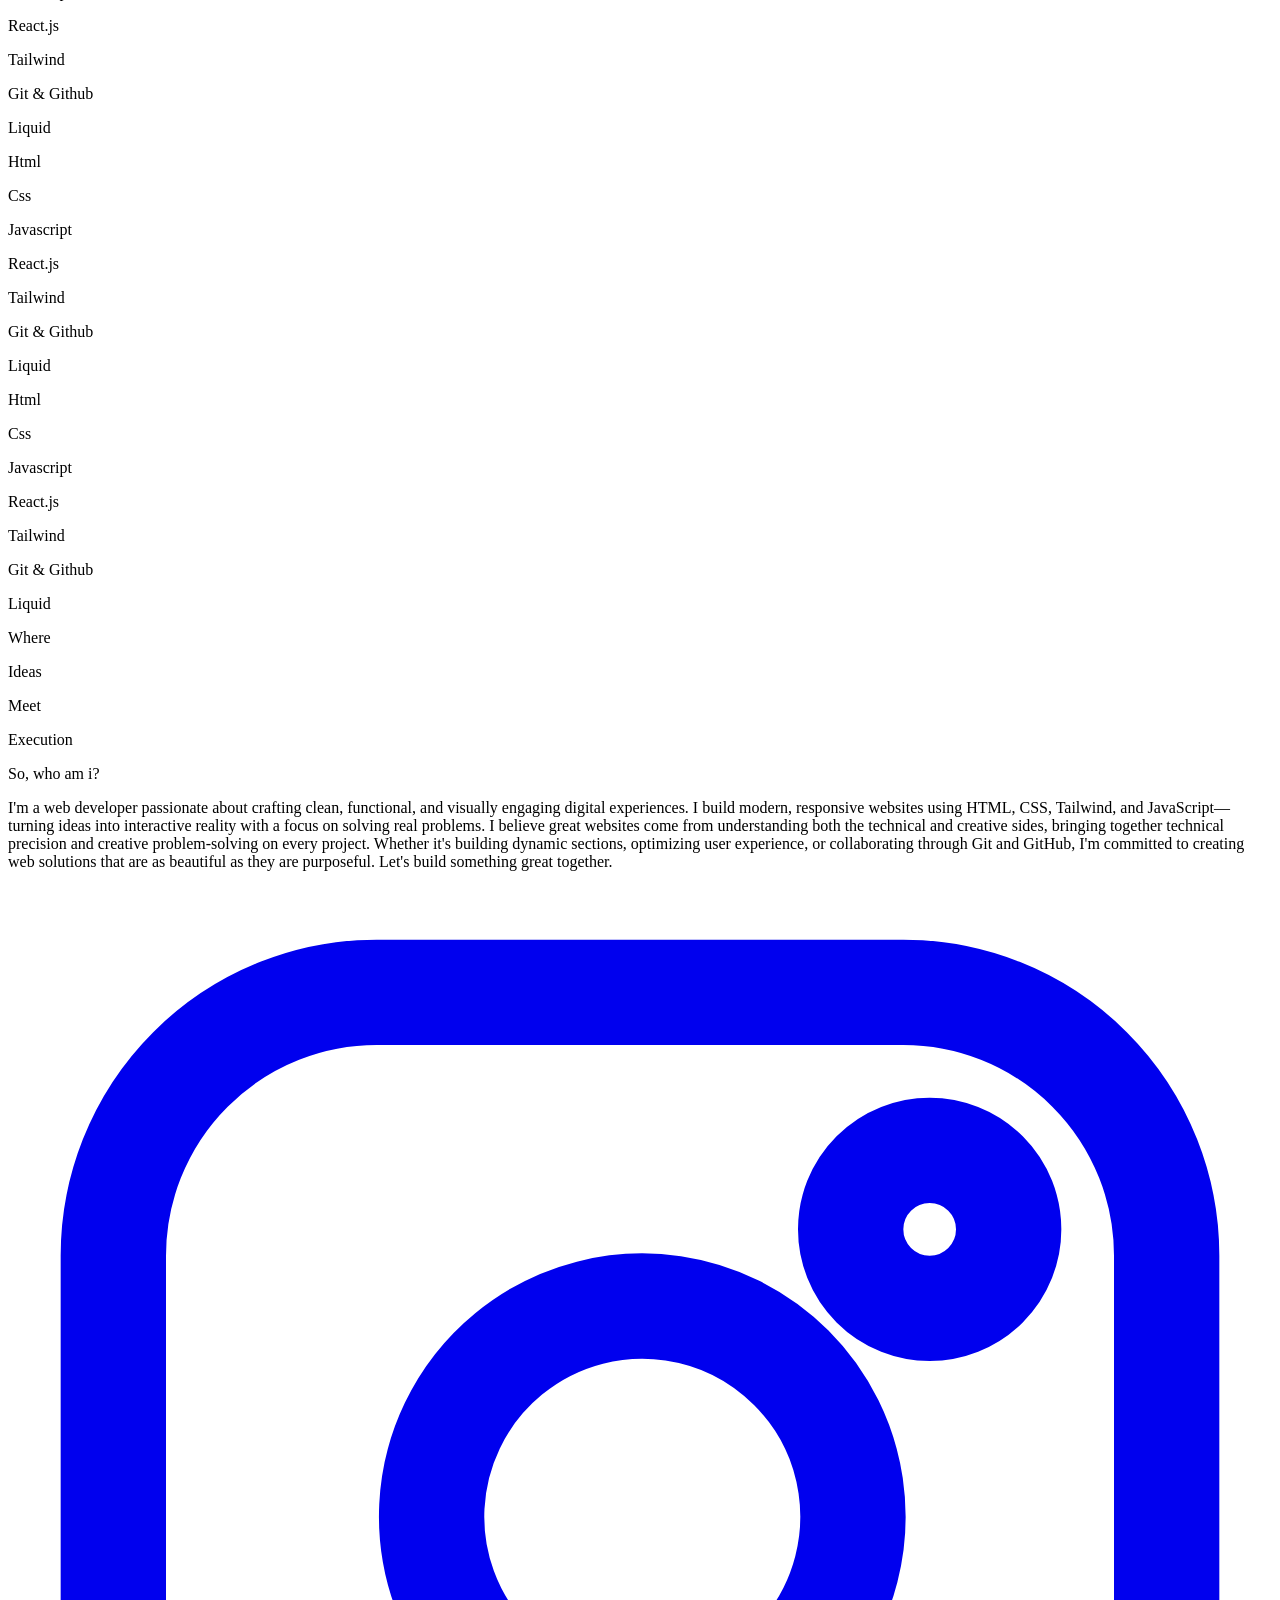
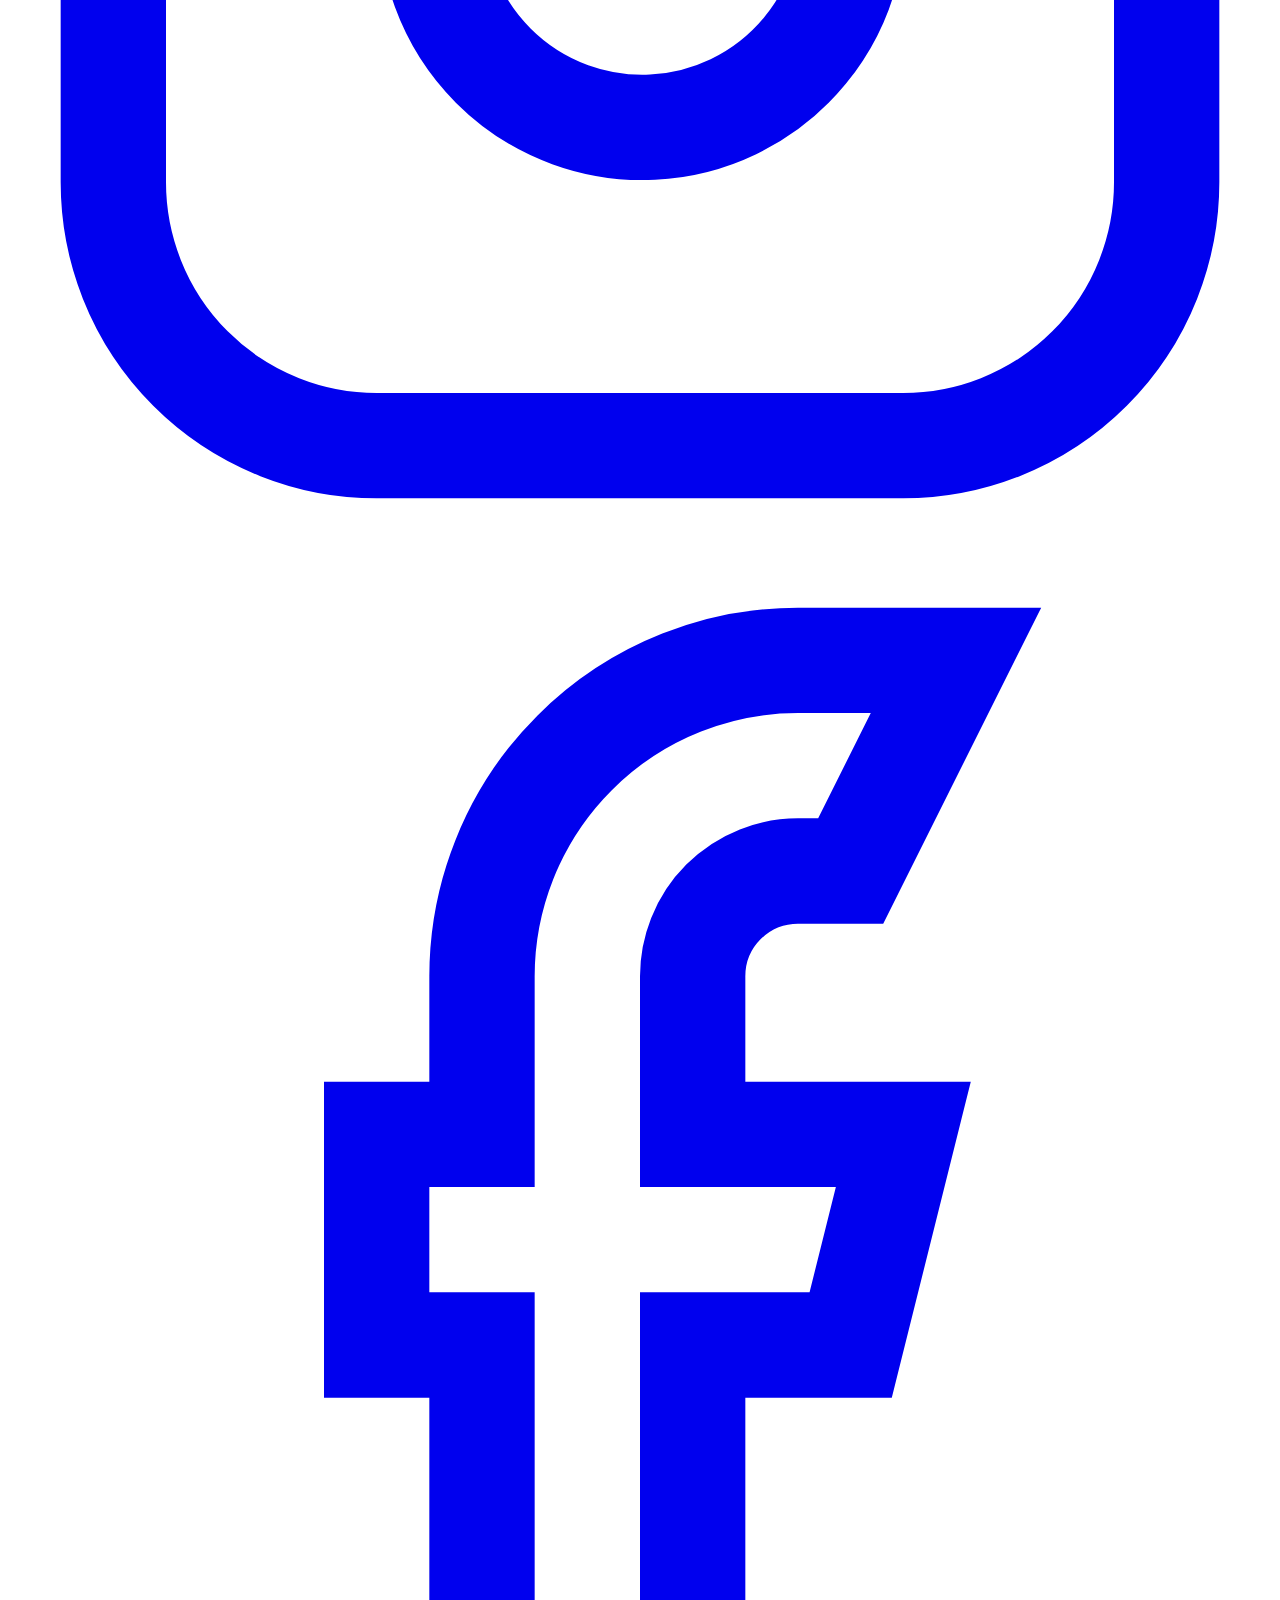
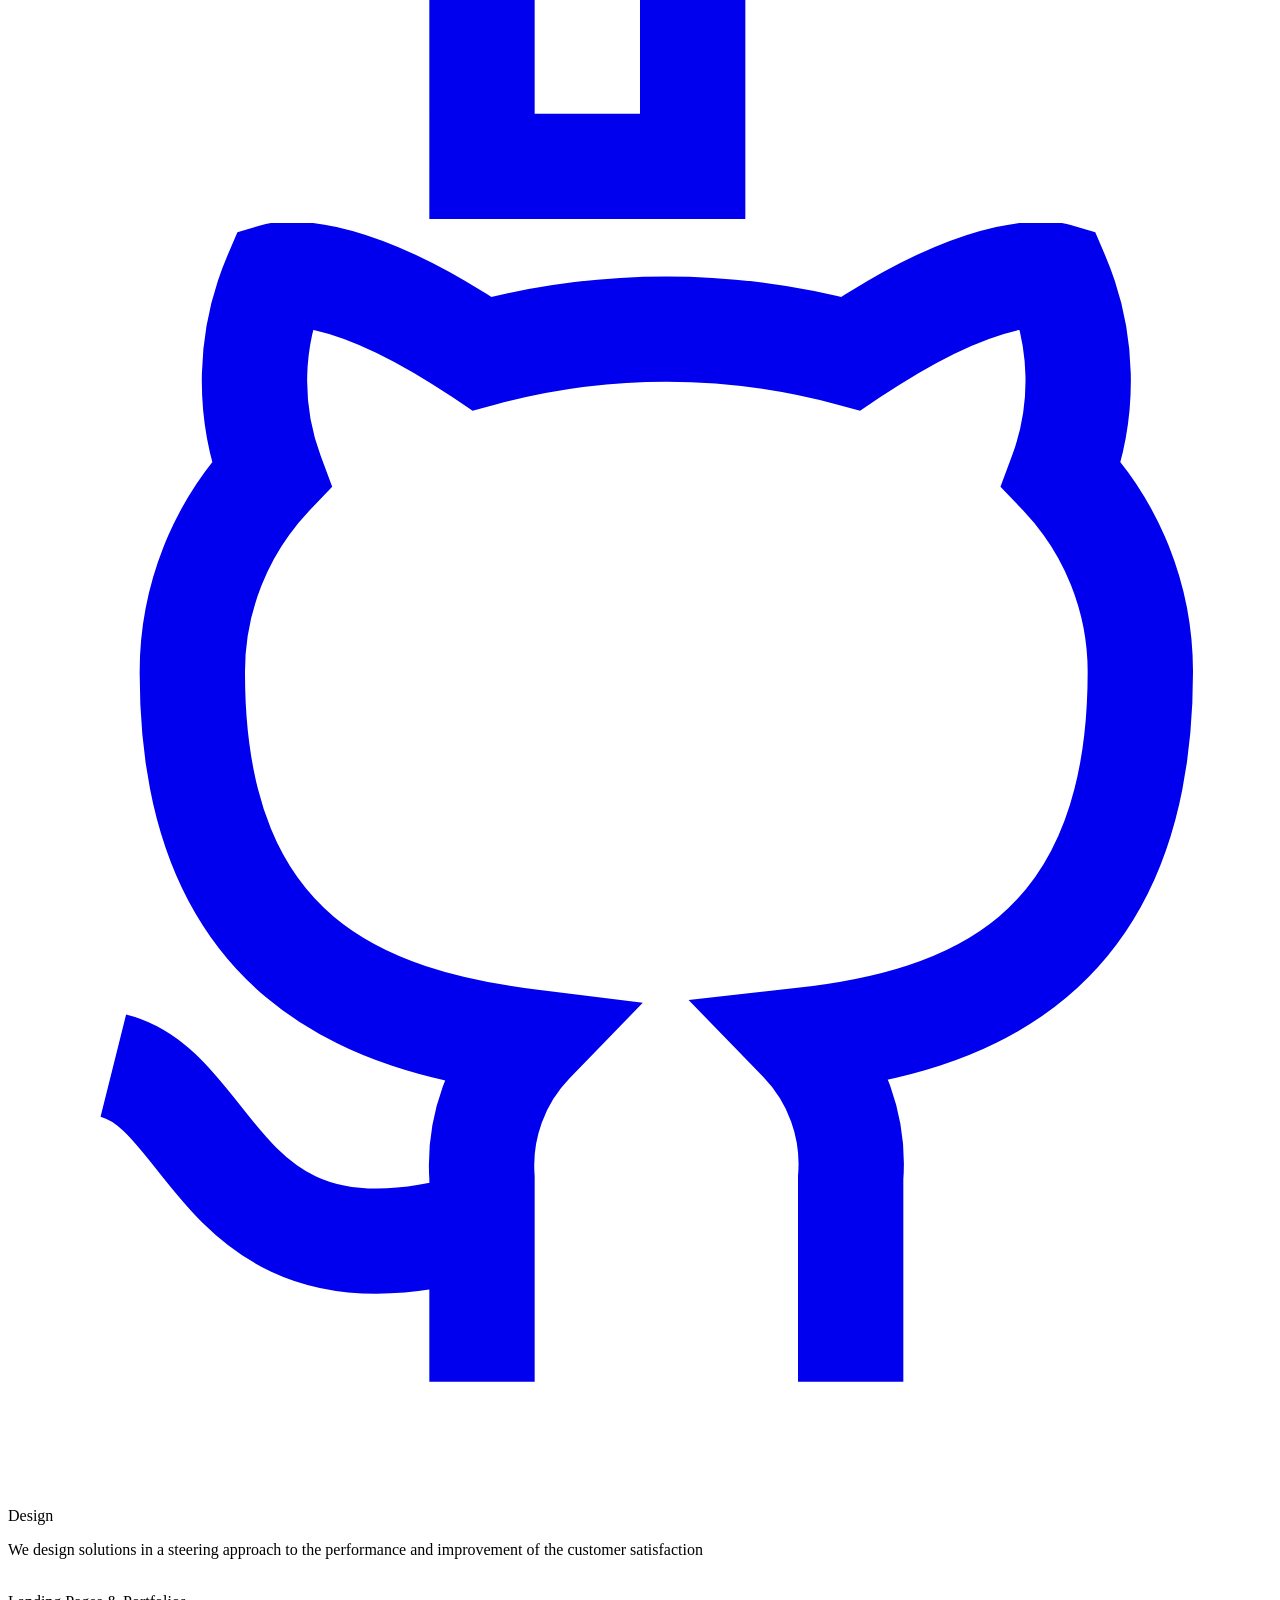
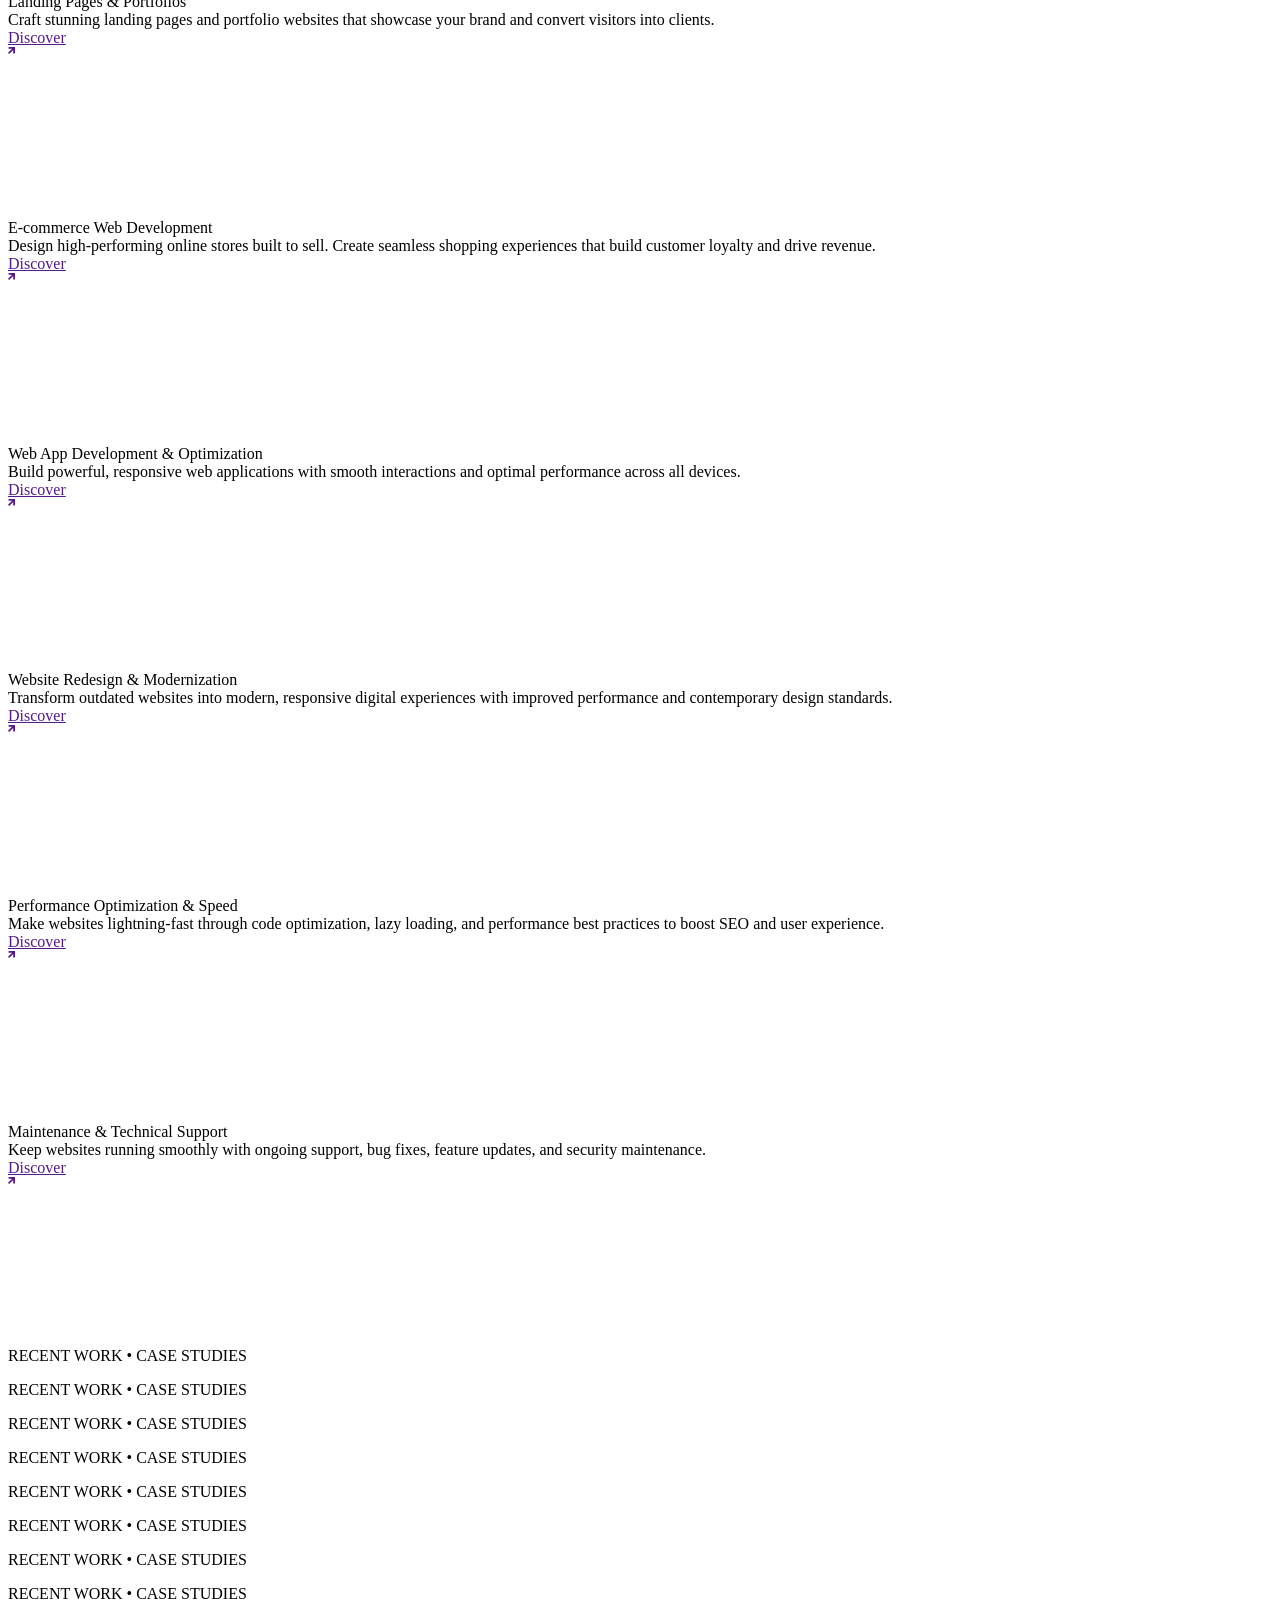
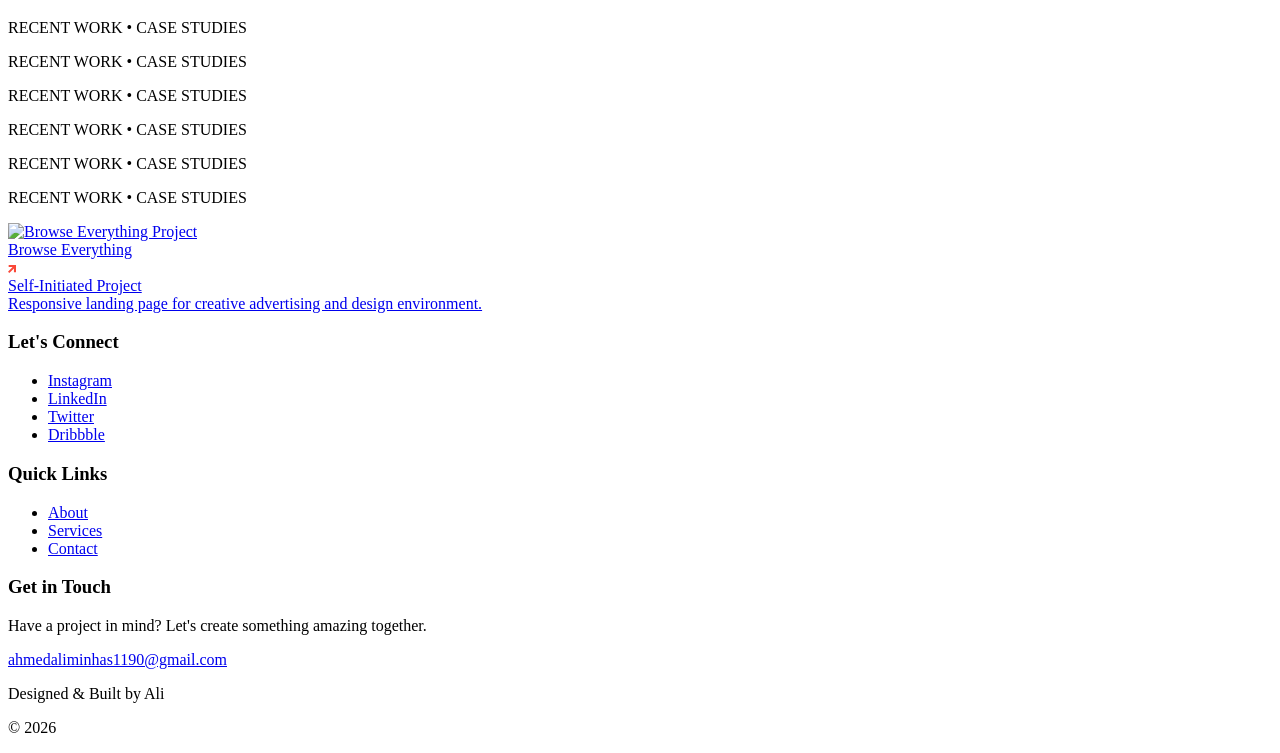
==== commit bf0b6206: "Fixed Mobile Links..." ====
--- a/index.html
+++ b/index.html
@@ -85,11 +85,11 @@
             </svg>
           </div>
           <div class="dropdown-content">
-            <a href="" class="dropdown-link">About</a>
-            <a href="" class="dropdown-link">Projects</a>
-            <a href="" class="dropdown-link">Service</a>
-            <a href="" class="dropdown-link">Blog</a>
-            <a href="" class="dropdown-link">Contact</a>
+            <a href="#about" class="dropdown-link">About</a>
+            <a href="#project" class="dropdown-link">Projects</a>
+            <a href="#service" class="dropdown-link">Service</a>
+            <a href="blog.html" class="dropdown-link">Blog</a>
+            <a href="contact.html" class="dropdown-link">Contact</a>
           </div>
           <div class="dropdown-footer">
             <div class="footer-header">
--- a/assets/index.css
+++ b/assets/index.css
@@ -262,14 +262,14 @@
     display: block;
   }
   .page-width {
-    padding: 0 20px 0 20px;
+    padding: 0 10px 0 10px;
   }
   .dropdown-menu-parent {
     display: block;
     background-color: white;
   }
   .dropdown-menu-child {
-    padding: 15px 10px 15px 10px;
+    padding: 15px 5px 15px 5px;
     position: fixed;
     top: 0px;
     bottom: 0px;
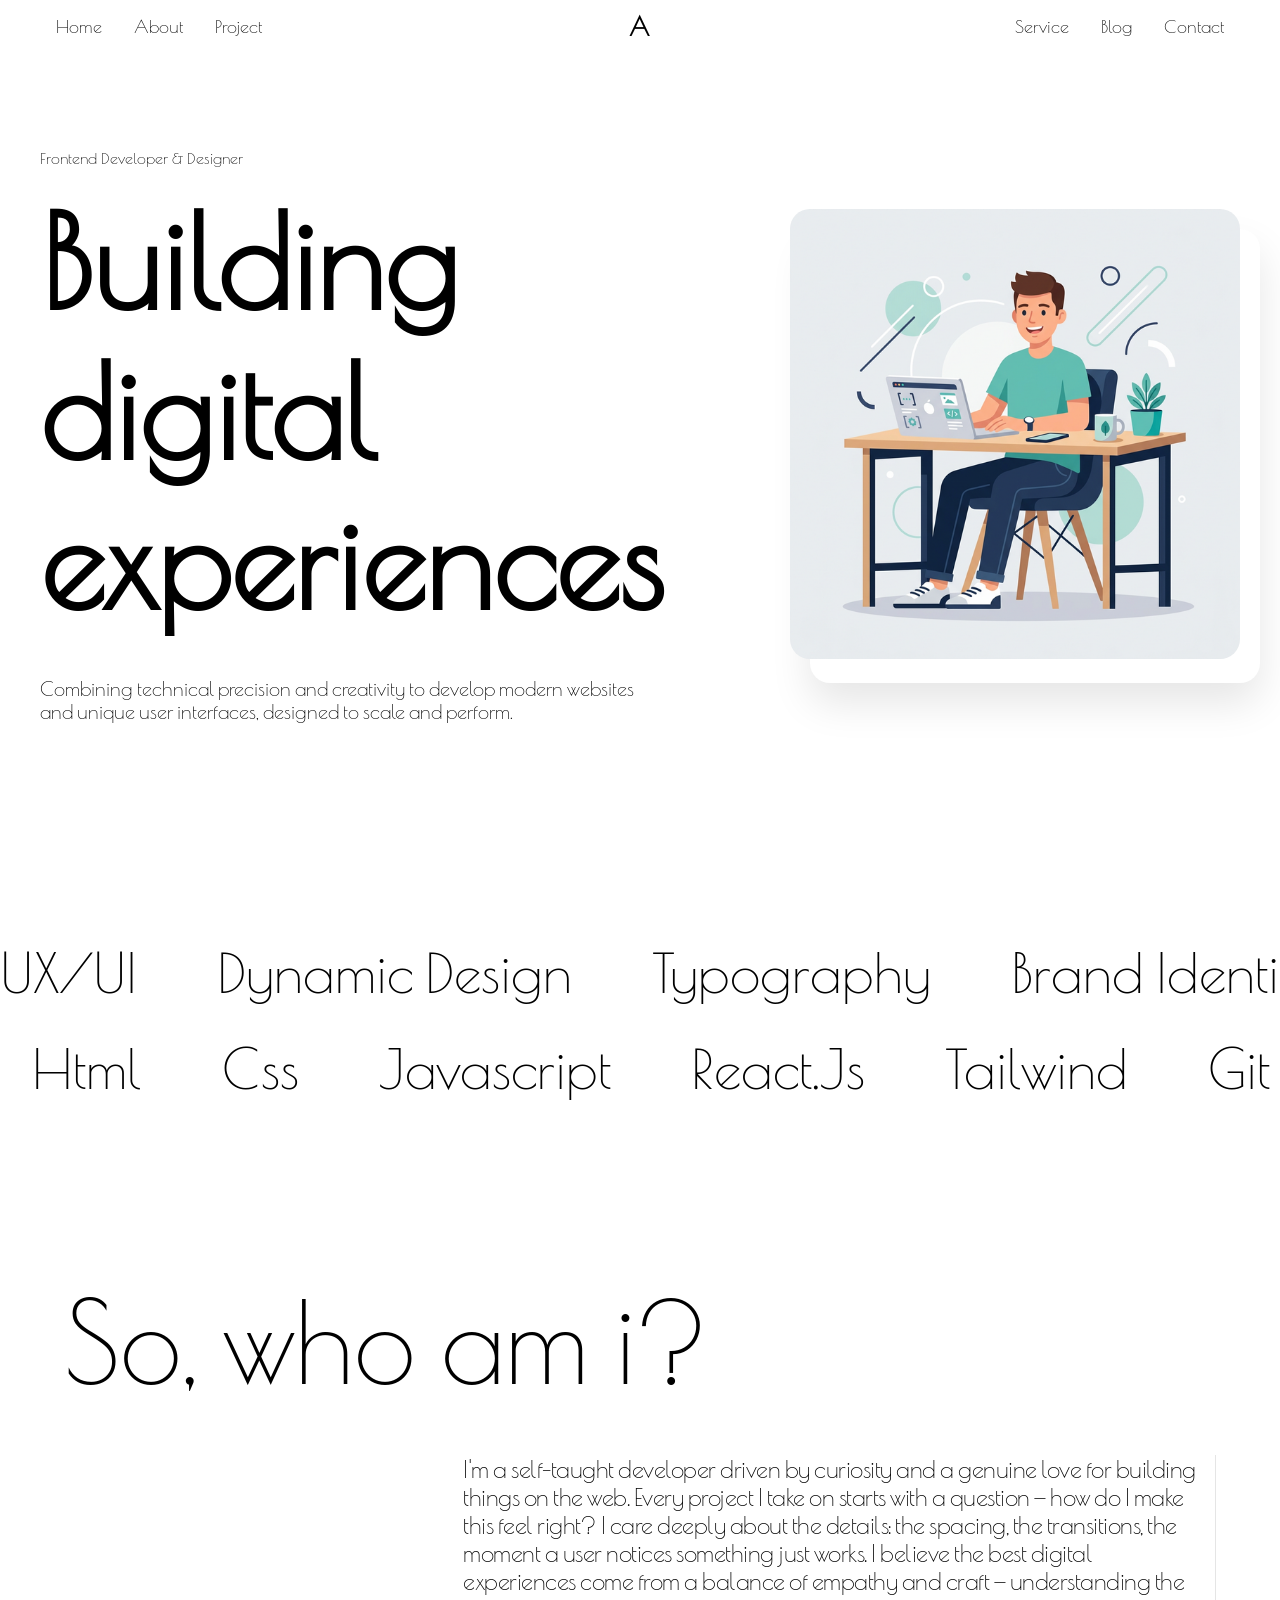
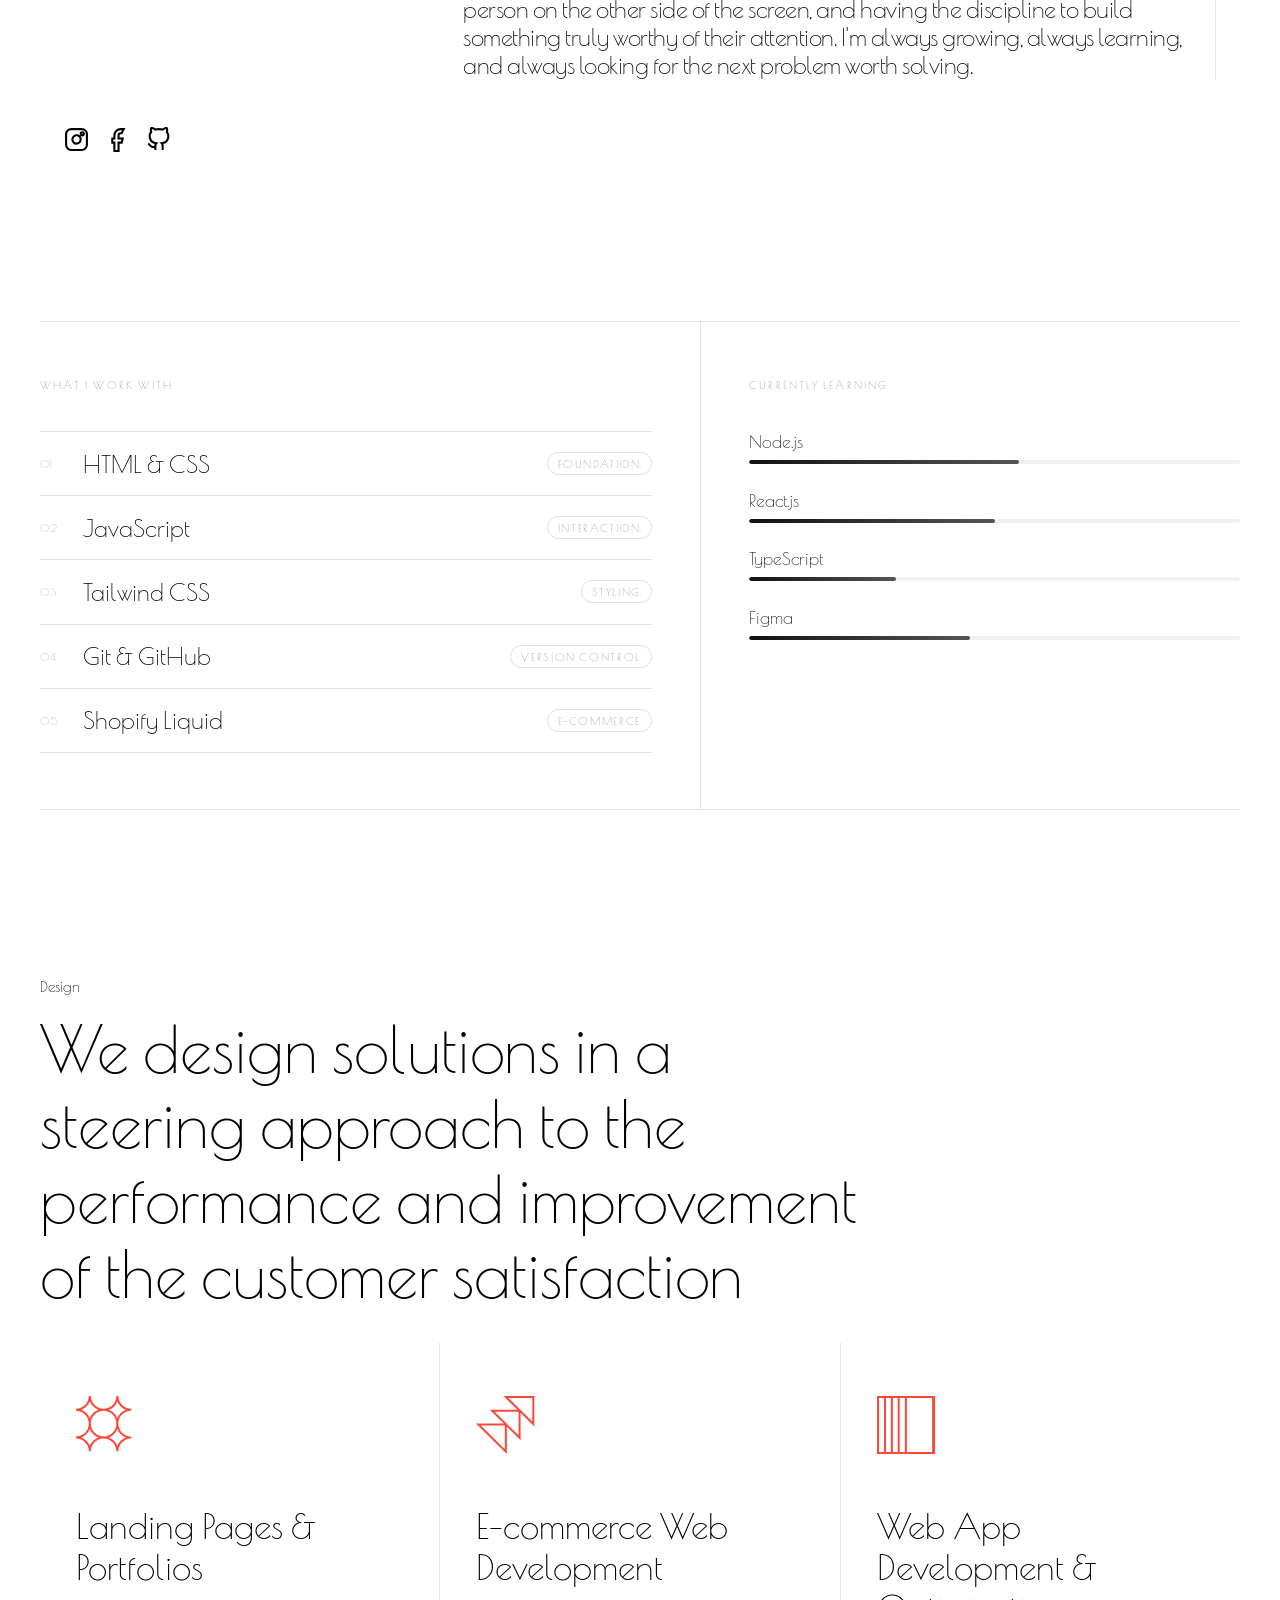
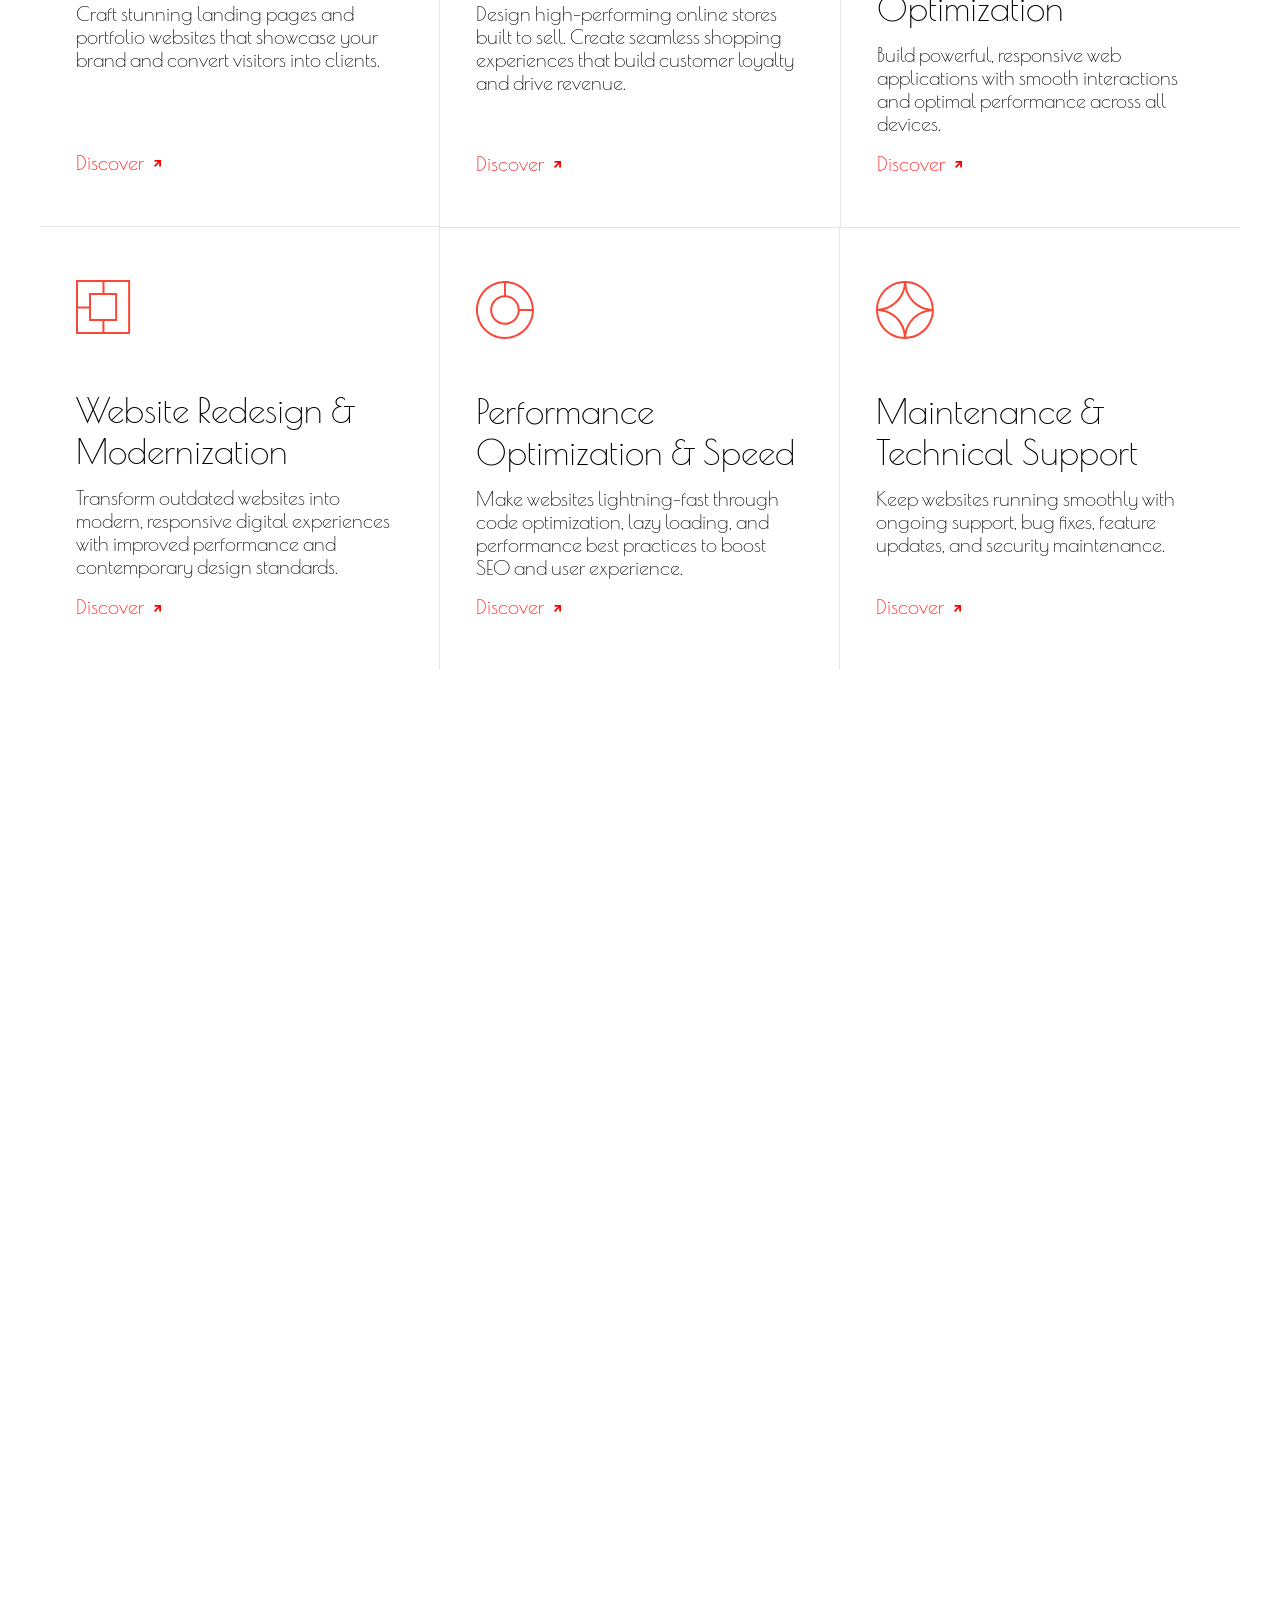
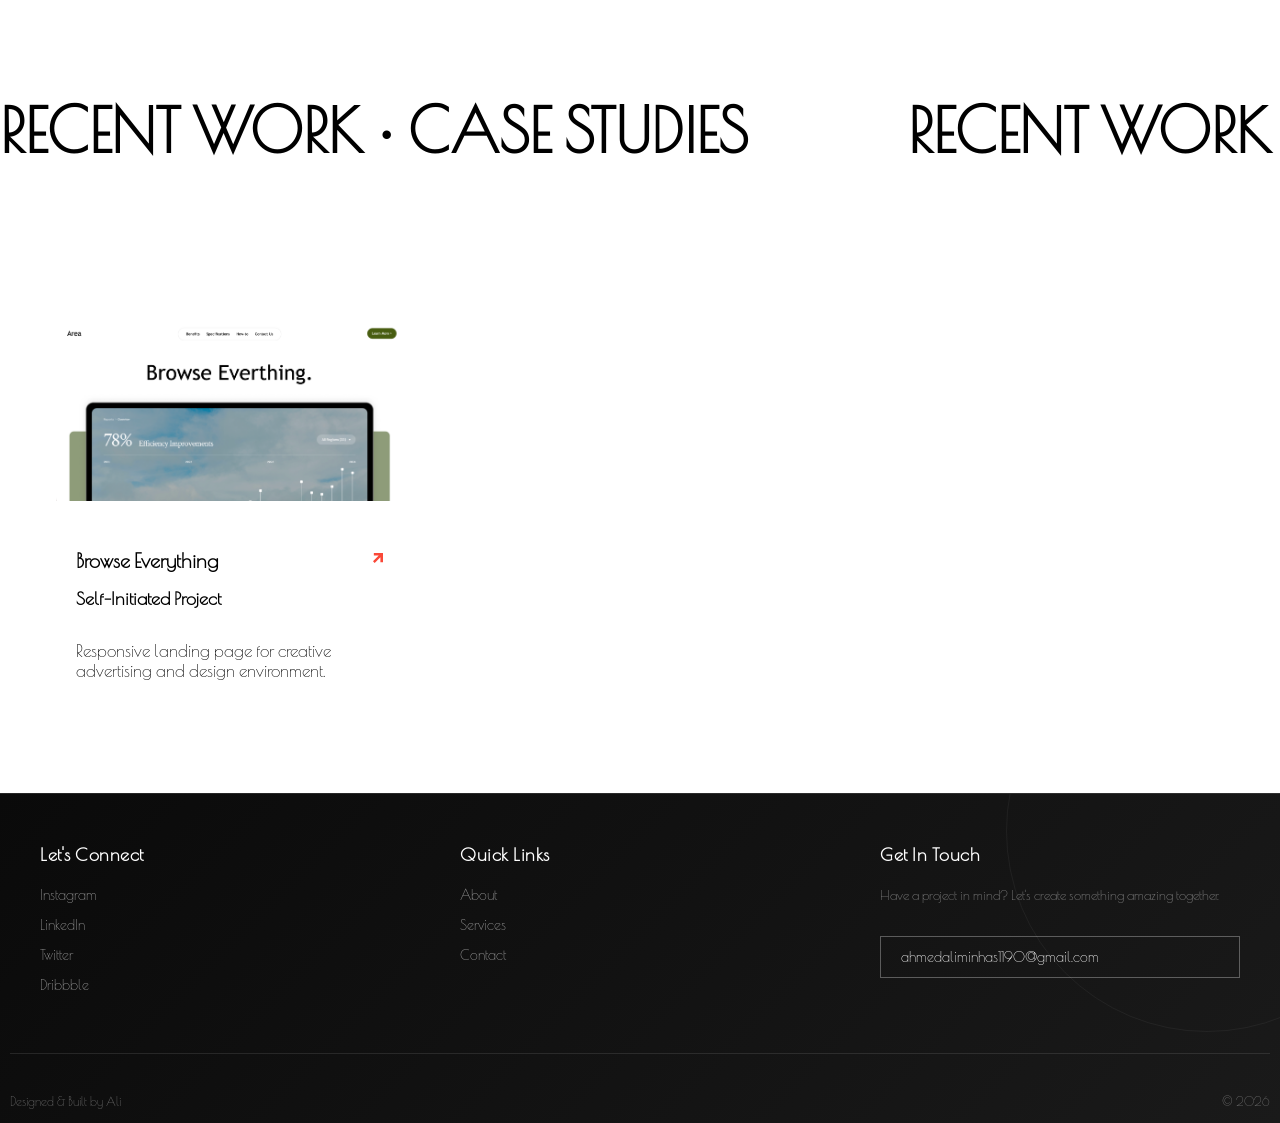
==== commit 49397419: "Customized the hero section and added highlight section" ====
--- a/index.html
+++ b/index.html
@@ -1,27 +1,24 @@
 <!doctype html>
 <html lang="en">
-  <head>
-    <meta charset="UTF-8" />
-    <meta name="viewport" content="width=device-width, initial-scale=1.0" />
-    <base href="/Portfolio/" />
-    <link
-      rel="icon"
-      type="image/svg+xml"
-      href="data:image/svg+xml,%3Csvg xmlns='http://www.w3.org/2000/svg' viewBox='0 0 32 32'%3E%3Ccircle cx='16' cy='16' r='15' stroke='%23000' stroke-width='1.5' fill='none'/%3E%3Ctext x='16' y='21' font-family='Georgia, serif' font-size='18' font-weight='700' text-anchor='middle' fill='%23000'%3EA%3C/text%3E%3C/svg%3E"
-    />
-    <title>Portfolio</title>
-    <link rel="preconnect" href="https://fonts.googleapis.com" />
-    <link rel="preconnect" href="https://fonts.gstatic.com" crossorigin />
-    <link
-      href="https://fonts.googleapis.com/css2?family=Inter:ital,opsz,wght@0,14..32,100..900;1,14..32,100..900&family=Manrope:wght@200..800&family=Plus+Jakarta+Sans:ital,wght@0,200..800;1,200..800&family=Poiret+One&display=swap"
-      rel="stylesheet"
-    />
-    <link rel="stylesheet" href="assets/index2.css" />
-    <link rel="stylesheet" href="assets/index.css" />
-  </head>
-  <body>
-    <!-- Intro Container -->
-    <div class="intro-container" id="introContainer">
+
+<head>
+  <meta charset="UTF-8" />
+  <meta name="viewport" content="width=device-width, initial-scale=1.0" />
+  <link rel="icon" type="image/svg+xml"
+    href="data:image/svg+xml,%3Csvg xmlns='http://www.w3.org/2000/svg' viewBox='0 0 32 32'%3E%3Ccircle cx='16' cy='16' r='15' stroke='%23000' stroke-width='1.5' fill='none'/%3E%3Ctext x='16' y='21' font-family='Georgia, serif' font-size='18' font-weight='700' text-anchor='middle' fill='%23000'%3EA%3C/text%3E%3C/svg%3E" />
+  <title>Portfolio</title>
+  <link rel="preconnect" href="https://fonts.googleapis.com" />
+  <link rel="preconnect" href="https://fonts.gstatic.com" crossorigin />
+  <link
+    href="https://fonts.googleapis.com/css2?family=Inter:ital,opsz,wght@0,14..32,100..900;1,14..32,100..900&family=Manrope:wght@200..800&family=Plus+Jakarta+Sans:ital,wght@0,200..800;1,200..800&family=Poiret+One&display=swap"
+    rel="stylesheet" />
+  <link rel="stylesheet" href="assets/index2.css" />
+  <link rel="stylesheet" href="assets/index.css" />
+</head>
+
+<body>
+  <!-- Intro Container -->
+   <div class="intro-container" id="introContainer">
       <div class="cirle set-1"></div>
       <div class="cirle set-2"></div>
       <div class="cirle set-3"></div>
@@ -29,619 +26,575 @@
         Hey. Im <span class="intro-span">Ali</span> , welcome to my portfolio.
       </h1>
     </div>
-    <header>
-      <!-- Navbar Section -->
-      <div class="header-parent page-width">
-        <div class="header-child">
-          <div class="nav-left">
-            <a href="#home" class="nav-link">Home</a>
-            <a href="#about" class="nav-link">About</a>
-            <a href="#project" class="nav-link">Project</a>
-            <div class="dropdown-bar">
-              <svg
-                xmlns="http://www.w3.org/2000/svg"
-                viewBox="0 0 24 24"
-                fill="none"
-                stroke="currentColor"
-                stroke-width="2"
-                width="27px"
-                height="27px"
-                stroke-linecap="round"
-                stroke-linejoin="round"
-              >
-                <line x1="3" y1="6" x2="21" y2="6"></line>
-                <line x1="3" y1="12" x2="15" y2="12"></line>
-                <line x1="3" y1="18" x2="21" y2="18"></line>
-              </svg>
-            </div>
-          </div>
-          <div class="nav-center">
-            <div class="nav-logo">A</div>
-          </div>
-          <div class="nav-right">
-            <a href="#service" class="nav-link">Service</a>
-            <a href="blog.html" class="nav-link">Blog</a>
-            <a href="contact.html" class="nav-link">Contact</a>
-          </div>
-        </div>
-      </div>
-      <!-- Dropdown Section -->
-      <div class="dropdown-menu-parent">
-        <div class="dropdown-menu-child">
-          <div class="dropdown-icon">
-            <svg
-              xmlns="http://www.w3.org/2000/svg"
-              viewBox="0 0 24 24"
-              width="24"
-              height="24"
-              fill="none"
-              stroke="currentColor"
-              stroke-width="2"
-              stroke-linecap="round"
-              stroke-linejoin="round"
-            >
-              <line x1="18" y1="6" x2="6" y2="18"></line>
-              <line x1="6" y1="6" x2="18" y2="18"></line>
+  <header>
+    <!-- Navbar Section -->
+    <div class="header-parent page-width">
+      <div class="header-child">
+        <div class="nav-left">
+          <a href="#home" class="nav-link">Home</a>
+          <a href="#about" class="nav-link">About</a>
+          <a href="#project" class="nav-link">Project</a>
+          <div class="dropdown-bar">
+            <svg xmlns="http://www.w3.org/2000/svg" viewBox="0 0 24 24" fill="none" stroke="currentColor"
+              stroke-width="2" width="27px" height="27px" stroke-linecap="round" stroke-linejoin="round">
+              <line x1="3" y1="6" x2="21" y2="6"></line>
+              <line x1="3" y1="12" x2="15" y2="12"></line>
+              <line x1="3" y1="18" x2="21" y2="18"></line>
             </svg>
           </div>
-          <div class="dropdown-content">
-            <a href="#about" class="dropdown-link">About</a>
-            <a href="#project" class="dropdown-link">Projects</a>
-            <a href="#service" class="dropdown-link">Service</a>
-            <a href="blog.html" class="dropdown-link">Blog</a>
-            <a href="contact.html" class="dropdown-link">Contact</a>
-          </div>
-          <div class="dropdown-footer">
-            <div class="footer-header">
-              Consulting firm specializing in strategy, product and digital
-              innovation.
-            </div>
-            <div class="footer-body">Ali Dev</div>
-            <div class="footer-foot">
-              <a href="#">LinkedIn</a>
-              <a href="#">Hello@AliDev.fr</a>
-              <p>Website By AliDev.</p>
-            </div>
-          </div>
-        </div>
-      </div>
-    </header>
-    <main>
-      <!-- Hero Section -->
-      <section class="hero-section" id="home">
-        <div class="hero-container-parent">
-          <div class="hero-container-child page-width">
-            <div class="hero-header">
-              <div class="hero-header-content">
-                <p class="hero-header-text loading">Combine Design Thinking</p>
-                <p class="hero-header-text loading">and Agility to develop</p>
-                <p class="hero-header-text loading">brand experiences</p>
-                <p class="hero-header-text loading">
-                  and unique customer interfaces,
-                </p>
-                <p class="hero-header-text loading">
-                  designed to last and perform.
-                </p>
-              </div>
-            </div>
-            <div class="hero-body">
-              <div class="hero-body-content loading">Design d'experiences</div>
-              <h2 class="hero-body-header">
-                <div class="hero-body-header-content loading">
-                  Transform usage
-                </div>
-                <div class="hero-body-header-content loading">
-                  into enduring emotion
-                </div>
-              </h2>
-            </div>
-          </div>
-        </div>
-      </section>
-      <!-- Animation Section -->
-      <section class="animation-section">
-        <div class="wrapper-1-parent">
-          <div class="wrapper-1-child">
-            <p class="wrapper-text">UX/UI</p>
-            <p class="wrapper-text">Dynamic Design</p>
-            <p class="wrapper-text">Typography</p>
-            <p class="wrapper-text">Brand Identity</p>
-            <p class="wrapper-text">Frontend Development</p>
-            <p class="wrapper-text">Responsive Design</p>
-            <p class="wrapper-text">Animation</p>
-            <p class="wrapper-text">Creative Design</p>
-            <p class="wrapper-text">Innovation</p>
-            <!-- Duplicate -->
-            <p class="wrapper-text">UX/UI</p>
-            <p class="wrapper-text">Dynamic Design</p>
-            <p class="wrapper-text">Typography</p>
-            <p class="wrapper-text">Brand Identity</p>
-            <p class="wrapper-text">Frontend Development</p>
-            <p class="wrapper-text">Responsive Design</p>
-            <p class="wrapper-text">Animation</p>
-            <p class="wrapper-text">Creative Design</p>
-            <p class="wrapper-text">Innovation</p>
-            <!-- Duplicate -->
-            <p class="wrapper-text">UX/UI</p>
-            <p class="wrapper-text">Dynamic Design</p>
-            <p class="wrapper-text">Typography</p>
-            <p class="wrapper-text">Brand Identity</p>
-            <p class="wrapper-text">Frontend Development</p>
-            <p class="wrapper-text">Responsive Design</p>
-            <p class="wrapper-text">Animation</p>
-            <p class="wrapper-text">Creative Design</p>
-            <p class="wrapper-text">Innovation</p>
-          </div>
-        </div>
-        <div class="wrapper-2-parent">
-          <div class="wrapper-2-child">
-            <p class="wrapper-text">Html</p>
-            <p class="wrapper-text">Css</p>
-            <p class="wrapper-text">Javascript</p>
-            <p class="wrapper-text">React.js</p>
-            <p class="wrapper-text">Tailwind</p>
-            <p class="wrapper-text">Git & Github</p>
-            <p class="wrapper-text">Liquid</p>
-            <!-- Duplicate -->
-            <p class="wrapper-text">Html</p>
-            <p class="wrapper-text">Css</p>
-            <p class="wrapper-text">Javascript</p>
-            <p class="wrapper-text">React.js</p>
-            <p class="wrapper-text">Tailwind</p>
-            <p class="wrapper-text">Git & Github</p>
-            <p class="wrapper-text">Liquid</p>
-            <!-- Duplicate -->
-            <p class="wrapper-text">Html</p>
-            <p class="wrapper-text">Css</p>
-            <p class="wrapper-text">Javascript</p>
-            <p class="wrapper-text">React.js</p>
-            <p class="wrapper-text">Tailwind</p>
-            <p class="wrapper-text">Git & Github</p>
-            <p class="wrapper-text">Liquid</p>
-          </div>
-        </div>
-      </section>
-      <!-- Where Section -->
-      <section class="where-section">
-        <div class="where-parent">
-          <div class="where-child">
-            <p class="where-text">Where</p>
-            <p class="where-text">Ideas</p>
-            <p class="where-text">Meet</p>
-            <p class="where-text">Execution</p>
-          </div>
-        </div>
-      </section>
-      <!-- About Section -->
-      <section class="about-section" id="about">
-        <div class="about-parent">
-          <div class="about-child page-width">
-            <div class="about-header">So, who am i?</div>
-            <div class="about-body">
-              <p class="about-body-text">
-                I'm a web developer passionate about crafting clean, functional,
-                and visually engaging digital experiences. I build modern,
-                responsive websites using HTML, CSS, Tailwind, and
-                JavaScript—turning ideas into interactive reality with a focus
-                on solving real problems. I believe great websites come from
-                understanding both the technical and creative sides, bringing
-                together technical precision and creative problem-solving on
-                every project. Whether it's building dynamic sections,
-                optimizing user experience, or collaborating through Git and
-                GitHub, I'm committed to creating web solutions that are as
-                beautiful as they are purposeful. Let's build something great
-                together.
+        </div>
+        <div class="nav-center">
+          <div class="nav-logo">A</div>
+        </div>
+        <div class="nav-right">
+          <a href="#service" class="nav-link">Service</a>
+          <a href="blog.html" class="nav-link">Blog</a>
+          <a href="contact.html" class="nav-link">Contact</a>
+        </div>
+      </div>
+    </div>
+    <!-- Dropdown Section -->
+    <div class="dropdown-menu-parent">
+      <div class="dropdown-menu-child">
+        <div class="dropdown-icon">
+          <svg xmlns="http://www.w3.org/2000/svg" viewBox="0 0 24 24" width="24" height="24" fill="none"
+            stroke="currentColor" stroke-width="2" stroke-linecap="round" stroke-linejoin="round">
+            <line x1="18" y1="6" x2="6" y2="18"></line>
+            <line x1="6" y1="6" x2="18" y2="18"></line>
+          </svg>
+        </div>
+        <div class="dropdown-content">
+          <a href="#about" class="dropdown-link">About</a>
+          <a href="#project" class="dropdown-link">Projects</a>
+          <a href="#service" class="dropdown-link">Service</a>
+          <a href="blog.html" class="dropdown-link">Blog</a>
+          <a href="contact.html" class="dropdown-link">Contact</a>
+        </div>
+        <div class="dropdown-footer">
+          <div class="footer-header">
+            Consulting firm specializing in strategy, product and digital
+            innovation.
+          </div>
+          <div class="footer-body">Ali Dev</div>
+          <div class="footer-foot">
+            <a href="#">LinkedIn</a>
+            <a href="#">Hello@AliDev.fr</a>
+            <p>Website By AliDev.</p>
+          </div>
+        </div>
+      </div>
+    </div>
+  </header>
+  <main>
+    <!-- Hero Section -->
+    <section class="hero-section" id="home">
+      <div class="hero-container-parent">
+        <div class="hero-container-child page-width">
+          <div class="hero-content">
+            <div class="hero-body-content loading">Frontend Developer & Designer</div>
+            <h2 class="hero-body-header">
+              <div class="hero-body-header-content loading">
+                Building digital
+              </div>
+              <div class="hero-body-header-content loading">
+                experiences
+              </div>
+            </h2>
+            <div class="hero-header-content hero-desc-content">
+              <p class="hero-header-text loading">
+                Combining technical precision and creativity to develop modern websites and unique user interfaces, designed to scale and perform.
               </p>
             </div>
-            <div class="about-footer">
-              <div class="about-footer-content">
-                <a
-                  href="https://www.instagram.com/pillowiz_/?hl=en"
-                  class="about-footer-icon"
-                >
-                  <svg
-                    class="social-icon"
-                    viewBox="0 0 24 24"
-                    fill="none"
-                    stroke="currentColor"
-                    stroke-width="2"
-                  >
-                    <rect
-                      x="2"
-                      y="2"
-                      width="20"
-                      height="20"
-                      rx="5"
-                      ry="5"
-                    ></rect>
-                    <path
-                      d="M16 11.37A4 4 0 1 1 12.63 8 4 4 0 0 1 16 11.37Z"
-                    ></path>
-                    <circle cx="17.5" cy="6.5" r="1.5"></circle>
-                  </svg>
-                </a>
-                <a
-                  href="https://facebook.com/profile.php?id=61578663441483"
-                  class="about-footer-icon"
-                >
-                  <svg
-                    class="social-icon"
-                    viewBox="0 0 24 24"
-                    fill="none"
-                    stroke="currentColor"
-                    stroke-width="2"
-                  >
-                    <path
-                      d="M18 2h-3a6 6 0 0 0-6 6v3H7v4h2v8h4v-8h3l1-4h-4V8a2 2 0 0 1 2-2h1z"
-                    ></path>
-                  </svg>
-                </a>
-                <a
-                  href="https://github.com/Ali-97hero"
-                  class="about-footer-icon"
-                >
-                  <svg
-                    class="social-icon"
-                    viewBox="0 0 24 24"
-                    fill="none"
-                    stroke="currentColor"
-                    stroke-width="2"
-                  >
-                    <path
-                      d="M9 19c-5 1.5-5-2.5-7-3m14 6v-3.87a3.37 3.37 0 0 0-.94-2.61c3.14-.35 6.44-1.54 6.44-7A5.44 5.44 0 0 0 20 4.77 5.07 5.07 0 0 0 19.91 1S18.73.65 16 2.48a13.38 13.38 0 0 0-7 0C6.27.65 5.09 1 5.09 1A5.07 5.07 0 0 0 5 4.77a5.44 5.44 0 0 0-1.5 3.78c0 5.42 3.3 6.61 6.44 7A3.37 3.37 0 0 0 9 18.13V22"
-                    ></path>
-                  </svg>
-                </a>
-              </div>
+          </div>
+          <div class="hero-image-wrapper loading">
+            <div class="hero-image-container">
+              <img src="./images/portfolio-hero.png" alt="Ali - Web Developer" class="hero-img" />
+              <div class="hero-image-backdrop"></div>
             </div>
           </div>
         </div>
-      </section>
-      <!-- Service Section -->
-      <section class="what-section" id="service">
-        <div class="what-parent">
-          <div class="what-child page-width">
-            <div class="what-header">
-              <p class="what-header-text">Design</p>
-              <p class="what-header-text-2">
-                We design solutions in a steering approach to the performance
-                and improvement of the customer satisfaction
-              </p>
+      </div>
+    </section>
+    <!-- Animation Section -->
+    <section class="animation-section">
+      <div class="wrapper-1-parent">
+        <div class="wrapper-1-child">
+          <p class="wrapper-text">UX/UI</p>
+          <p class="wrapper-text">Dynamic Design</p>
+          <p class="wrapper-text">Typography</p>
+          <p class="wrapper-text">Brand Identity</p>
+          <p class="wrapper-text">Frontend Development</p>
+          <p class="wrapper-text">Responsive Design</p>
+          <p class="wrapper-text">Animation</p>
+          <p class="wrapper-text">Creative Design</p>
+          <p class="wrapper-text">Innovation</p>
+          <!-- Duplicate -->
+          <p class="wrapper-text">UX/UI</p>
+          <p class="wrapper-text">Dynamic Design</p>
+          <p class="wrapper-text">Typography</p>
+          <p class="wrapper-text">Brand Identity</p>
+          <p class="wrapper-text">Frontend Development</p>
+          <p class="wrapper-text">Responsive Design</p>
+          <p class="wrapper-text">Animation</p>
+          <p class="wrapper-text">Creative Design</p>
+          <p class="wrapper-text">Innovation</p>
+          <!-- Duplicate -->
+          <p class="wrapper-text">UX/UI</p>
+          <p class="wrapper-text">Dynamic Design</p>
+          <p class="wrapper-text">Typography</p>
+          <p class="wrapper-text">Brand Identity</p>
+          <p class="wrapper-text">Frontend Development</p>
+          <p class="wrapper-text">Responsive Design</p>
+          <p class="wrapper-text">Animation</p>
+          <p class="wrapper-text">Creative Design</p>
+          <p class="wrapper-text">Innovation</p>
+        </div>
+      </div>
+      <div class="wrapper-2-parent">
+        <div class="wrapper-2-child">
+          <p class="wrapper-text">Html</p>
+          <p class="wrapper-text">Css</p>
+          <p class="wrapper-text">Javascript</p>
+          <p class="wrapper-text">React.js</p>
+          <p class="wrapper-text">Tailwind</p>
+          <p class="wrapper-text">Git & Github</p>
+          <p class="wrapper-text">Liquid</p>
+          <!-- Duplicate -->
+          <p class="wrapper-text">Html</p>
+          <p class="wrapper-text">Css</p>
+          <p class="wrapper-text">Javascript</p>
+          <p class="wrapper-text">React.js</p>
+          <p class="wrapper-text">Tailwind</p>
+          <p class="wrapper-text">Git & Github</p>
+          <p class="wrapper-text">Liquid</p>
+          <!-- Duplicate -->
+          <p class="wrapper-text">Html</p>
+          <p class="wrapper-text">Css</p>
+          <p class="wrapper-text">Javascript</p>
+          <p class="wrapper-text">React.js</p>
+          <p class="wrapper-text">Tailwind</p>
+          <p class="wrapper-text">Git & Github</p>
+          <p class="wrapper-text">Liquid</p>
+        </div>
+      </div>
+    </section>
+    <!-- About Section -->
+    <section class="about-section" id="about">
+      <div class="about-parent">
+        <div class="about-child page-width">
+          <div class="about-header">So, who am i?</div>
+          <div class="about-body">
+            <p class="about-body-text">
+              I'm a self-taught developer driven by curiosity and a genuine
+              love for building things on the web. Every project I take on
+              starts with a question — how do I make this feel right? I care
+              deeply about the details: the spacing, the transitions, the
+              moment a user notices something just works. I believe the best
+              digital experiences come from a balance of empathy and craft —
+              understanding the person on the other side of the screen, and
+              having the discipline to build something truly worthy of their
+              attention. I'm always growing, always learning, and always
+              looking for the next problem worth solving.
+            </p>
+          </div>
+          <div class="about-footer">
+            <div class="about-footer-content">
+              <a href="https://www.instagram.com/pillowiz_/?hl=en" class="about-footer-icon">
+                <svg class="social-icon" viewBox="0 0 24 24" fill="none" stroke="currentColor" stroke-width="2">
+                  <rect x="2" y="2" width="20" height="20" rx="5" ry="5"></rect>
+                  <path d="M16 11.37A4 4 0 1 1 12.63 8 4 4 0 0 1 16 11.37Z"></path>
+                  <circle cx="17.5" cy="6.5" r="1.5"></circle>
+                </svg>
+              </a>
+              <a href="https://facebook.com/profile.php?id=61578663441483" class="about-footer-icon">
+                <svg class="social-icon" viewBox="0 0 24 24" fill="none" stroke="currentColor" stroke-width="2">
+                  <path d="M18 2h-3a6 6 0 0 0-6 6v3H7v4h2v8h4v-8h3l1-4h-4V8a2 2 0 0 1 2-2h1z"></path>
+                </svg>
+              </a>
+              <a href="https://github.com/Ali-97hero" class="about-footer-icon">
+                <svg class="social-icon" viewBox="0 0 24 24" fill="none" stroke="currentColor" stroke-width="2">
+                  <path
+                    d="M9 19c-5 1.5-5-2.5-7-3m14 6v-3.87a3.37 3.37 0 0 0-.94-2.61c3.14-.35 6.44-1.54 6.44-7A5.44 5.44 0 0 0 20 4.77 5.07 5.07 0 0 0 19.91 1S18.73.65 16 2.48a13.38 13.38 0 0 0-7 0C6.27.65 5.09 1 5.09 1A5.07 5.07 0 0 0 5 4.77a5.44 5.44 0 0 0-1.5 3.78c0 5.42 3.3 6.61 6.44 7A3.37 3.37 0 0 0 9 18.13V22">
+                  </path>
+                </svg>
+              </a>
             </div>
-            <div class="what-body-outter">
-              <div class="what-body">
-                <div class="what-container">
-                  <div class="container-header">
-                    <div class="container-header-img">
-                      <img
-                        src="./images/what-container-img-1.svg"
-                        alt=""
-                        class="ch-img"
-                      />
-                    </div>
-                    <div class="container-header-content">
-                      <div class="cb-content-header">
-                        Landing Pages & Portfolios
-                      </div>
-                      <div class="cb-content-text">
-                        Craft stunning landing pages and portfolio websites that
-                        showcase your brand and convert visitors into clients.
-                      </div>
-                    </div>
-                  </div>
-                  <div class="container-footer">
-                    <a href="" class="container-footer-link">
-                      <div class="container-footer-text">Discover</div>
-                      <div class="container-footer-icon">
-                        <svg xmlns="http://www.w3.org/2000/svg" fill="none">
-                          <path
-                            d="M7 6.41496H5.18072V2.98937L1.17009 7L0 5.82991L4.01063 1.81928H0.585044V2.44711e-07L7 0L7 6.41496Z"
-                            fill="currentColor"
-                          ></path>
-                        </svg>
-                      </div>
-                    </a>
-                  </div>
-                </div>
-                <div class="what-container">
-                  <div class="container-header">
-                    <div class="container-header-img">
-                      <img
-                        src="./images/what-container-img-2.svg"
-                        alt=""
-                        class="ch-img"
-                      />
-                    </div>
-                    <div class="container-header-content">
-                      <div class="cb-content-header">
-                        E-commerce Web Development
-                      </div>
-                      <div class="cb-content-text">
-                        Design high-performing online stores built to sell.
-                        Create seamless shopping experiences that build customer
-                        loyalty and drive revenue.
-                      </div>
-                    </div>
-                  </div>
-                  <div class="container-footer">
-                    <a href="" class="container-footer-link">
-                      <div class="container-footer-text">Discover</div>
-                      <div class="container-footer-icon">
-                        <svg xmlns="http://www.w3.org/2000/svg" fill="none">
-                          <path
-                            d="M7 6.41496H5.18072V2.98937L1.17009 7L0 5.82991L4.01063 1.81928H0.585044V2.44711e-07L7 0L7 6.41496Z"
-                            fill="currentColor"
-                          ></path>
-                        </svg>
-                      </div>
-                    </a>
-                  </div>
-                </div>
-                <div class="what-container">
-                  <div class="container-header">
-                    <div class="container-header-img">
-                      <img
-                        src="./images/what-container-img-3.svg"
-                        alt=""
-                        class="ch-img"
-                      />
-                    </div>
-                    <div class="container-header-content">
-                      <div class="cb-content-header">
-                        Web App Development & Optimization
-                      </div>
-                      <div class="cb-content-text">
-                        Build powerful, responsive web applications with smooth
-                        interactions and optimal performance across all devices.
-                      </div>
-                    </div>
-                  </div>
-                  <div class="container-footer">
-                    <a href="" class="container-footer-link">
-                      <div class="container-footer-text">Discover</div>
-                      <div class="container-footer-icon">
-                        <svg xmlns="http://www.w3.org/2000/svg" fill="none">
-                          <path
-                            d="M7 6.41496H5.18072V2.98937L1.17009 7L0 5.82991L4.01063 1.81928H0.585044V2.44711e-07L7 0L7 6.41496Z"
-                            fill="currentColor"
-                          ></path>
-                        </svg>
-                      </div>
-                    </a>
-                  </div>
-                </div>
-                <div class="what-container">
-                  <div class="container-header">
-                    <div class="container-header-img">
-                      <img
-                        src="./images/what-container-img-4.svg"
-                        alt=""
-                        class="ch-img"
-                      />
-                    </div>
-                    <div class="container-header-content">
-                      <div class="cb-content-header">
-                        Website Redesign & Modernization
-                      </div>
-                      <div class="cb-content-text">
-                        Transform outdated websites into modern, responsive
-                        digital experiences with improved performance and
-                        contemporary design standards.
-                      </div>
-                    </div>
-                  </div>
-                  <div class="container-footer">
-                    <a href="" class="container-footer-link">
-                      <div class="container-footer-text">Discover</div>
-                      <div class="container-footer-icon">
-                        <svg xmlns="http://www.w3.org/2000/svg" fill="none">
-                          <path
-                            d="M7 6.41496H5.18072V2.98937L1.17009 7L0 5.82991L4.01063 1.81928H0.585044V2.44711e-07L7 0L7 6.41496Z"
-                            fill="currentColor"
-                          ></path>
-                        </svg>
-                      </div>
-                    </a>
-                  </div>
-                </div>
-                <div class="what-container">
-                  <div class="container-header">
-                    <div class="container-header-img">
-                      <img
-                        src="./images/what-container-img-5.svg"
-                        alt=""
-                        class="ch-img"
-                      />
-                    </div>
-                    <div class="container-header-content">
-                      <div class="cb-content-header">
-                        Performance Optimization & Speed
-                      </div>
-                      <div class="cb-content-text">
-                        Make websites lightning-fast through code optimization,
-                        lazy loading, and performance best practices to boost
-                        SEO and user experience.
-                      </div>
-                    </div>
-                  </div>
-                  <div class="container-footer">
-                    <a href="" class="container-footer-link">
-                      <div class="container-footer-text">Discover</div>
-                      <div class="container-footer-icon">
-                        <svg xmlns="http://www.w3.org/2000/svg" fill="none">
-                          <path
-                            d="M7 6.41496H5.18072V2.98937L1.17009 7L0 5.82991L4.01063 1.81928H0.585044V2.44711e-07L7 0L7 6.41496Z"
-                            fill="currentColor"
-                          ></path>
-                        </svg>
-                      </div>
-                    </a>
-                  </div>
-                </div>
-                <div class="what-container">
-                  <div class="container-header">
-                    <div class="container-header-img">
-                      <img
-                        src="./images/what-container-img-6.svg"
-                        alt=""
-                        class="ch-img"
-                      />
-                    </div>
-                    <div class="container-header-content">
-                      <div class="cb-content-header">
-                        Maintenance & Technical Support
-                      </div>
-                      <div class="cb-content-text">
-                        Keep websites running smoothly with ongoing support, bug
-                        fixes, feature updates, and security maintenance.
-                      </div>
-                    </div>
-                  </div>
-                  <div class="container-footer">
-                    <a href="" class="container-footer-link">
-                      <div class="container-footer-text">Discover</div>
-                      <div class="container-footer-icon">
-                        <svg xmlns="http://www.w3.org/2000/svg" fill="none">
-                          <path
-                            d="M7 6.41496H5.18072V2.98937L1.17009 7L0 5.82991L4.01063 1.81928H0.585044V2.44711e-07L7 0L7 6.41496Z"
-                            fill="currentColor"
-                          ></path>
-                        </svg>
-                      </div>
-                    </a>
-                  </div>
-                </div>
+          </div>
+        </div>
+      </div>
+    </section>
+    <!-- Stats & Skills Section -->
+    <section class="highlight-section">
+      <div class="highlight-parent page-width">
+        <div class="stats-skills-layout">
+          <div class="skills-col">
+            <p class="stats-eyebrow">What I work with</p>
+            <div class="skills-list">
+              <div class="skill-row">
+                <span class="skill-index">01</span>
+                <span class="skill-name">HTML &amp; CSS</span>
+                <span class="skill-tag">Foundation</span>
+              </div>
+              <div class="skill-row">
+                <span class="skill-index">02</span>
+                <span class="skill-name">JavaScript</span>
+                <span class="skill-tag">Interaction</span>
+              </div>
+              <div class="skill-row">
+                <span class="skill-index">03</span>
+                <span class="skill-name">Tailwind CSS</span>
+                <span class="skill-tag">Styling</span>
+              </div>
+              <div class="skill-row">
+                <span class="skill-index">04</span>
+                <span class="skill-name">Git &amp; GitHub</span>
+                <span class="skill-tag">Version Control</span>
+              </div>
+              <div class="skill-row">
+                <span class="skill-index">05</span>
+                <span class="skill-name">Shopify Liquid</span>
+                <span class="skill-tag">E-commerce</span>
               </div>
             </div>
           </div>
-        </div>
-      </section>
-      <!-- Before Section -->
-      <section class="before-project-section">
-        <div class="before-parent">
-          <div class="before-child">
-            <p class="before-text">RECENT WORK • CASE STUDIES</p>
-            <p class="before-text">RECENT WORK • CASE STUDIES</p>
-            <p class="before-text">RECENT WORK • CASE STUDIES</p>
-            <p class="before-text">RECENT WORK • CASE STUDIES</p>
-            <p class="before-text">RECENT WORK • CASE STUDIES</p>
-            <p class="before-text">RECENT WORK • CASE STUDIES</p>
-            <p class="before-text">RECENT WORK • CASE STUDIES</p>
-            <!-- Duplicate -->
-            <p class="before-text">RECENT WORK • CASE STUDIES</p>
-            <p class="before-text">RECENT WORK • CASE STUDIES</p>
-            <p class="before-text">RECENT WORK • CASE STUDIES</p>
-            <p class="before-text">RECENT WORK • CASE STUDIES</p>
-            <p class="before-text">RECENT WORK • CASE STUDIES</p>
-            <p class="before-text">RECENT WORK • CASE STUDIES</p>
-            <p class="before-text">RECENT WORK • CASE STUDIES</p>
-          </div>
-        </div>
-      </section>
-      <!-- Project Section -->
-      <section class="project-section" id="project">
-        <div class="project-parent">
-          <div class="project-child page-width">
-            <a
-              href="https://ali-97hero.github.io/BrowseEverything/browse-everything.html"
-              class="project-container-link"
-              ><div class="project-container">
-                <div class="project-img">
-                  <img
-                    src="./images/BrowseEverythingProject-pic.jpeg"
-                    alt="Browse Everything Project"
-                    class="p-img"
-                  />
-                </div>
-                <div class="project-detail">
-                  <div class="detail-1">
-                    <div class="project-name">Browse Everything</div>
-                    <div class="project-name-icon">
-                      <svg
-                        xmlns="http://www.w3.org/2000/svg"
-                        width="8"
-                        height="8"
-                        viewBox="0 0 8 8"
-                        fill="none"
-                      >
+          <div class="stats-divider"></div>
+          <div class="learning-col">
+            <p class="stats-eyebrow">Currently Learning</p>
+            <div class="learning-list">
+              <div class="learning-item">
+                <div class="learning-item-header">
+                  <span class="learning-name">Node.js</span>
+                </div>
+                <div class="learning-bar-track">
+                  <div class="learning-bar-fill" data-width="55"></div>
+                </div>
+              </div>
+              <div class="learning-item">
+                <div class="learning-item-header">
+                  <span class="learning-name">React.js</span>
+                </div>
+                <div class="learning-bar-track">
+                  <div class="learning-bar-fill" data-width="50"></div>
+                </div>
+              </div>
+              <div class="learning-item">
+                <div class="learning-item-header">
+                  <span class="learning-name">TypeScript</span>
+                </div>
+                <div class="learning-bar-track">
+                  <div class="learning-bar-fill" data-width="30"></div>
+                </div>
+              </div>
+              <div class="learning-item">
+                <div class="learning-item-header">
+                  <span class="learning-name">Figma</span>
+                </div>
+                <div class="learning-bar-track">
+                  <div class="learning-bar-fill" data-width="45"></div>
+                </div>
+              </div>
+            </div>
+          </div>
+        </div>
+      </div>
+    </section>
+    <!-- Service Section -->
+    <section class="what-section" id="service">
+      <div class="what-parent">
+        <div class="what-child page-width">
+          <div class="what-header">
+            <p class="what-header-text">Design</p>
+            <p class="what-header-text-2">
+              We design solutions in a steering approach to the performance
+              and improvement of the customer satisfaction
+            </p>
+          </div>
+          <div class="what-body-outter">
+            <div class="what-body">
+              <div class="what-container">
+                <div class="container-header">
+                  <div class="container-header-img">
+                    <img src="./images/what-container-img-1.svg" alt="" class="ch-img" />
+                  </div>
+                  <div class="container-header-content">
+                    <div class="cb-content-header">
+                      Landing Pages & Portfolios
+                    </div>
+                    <div class="cb-content-text">
+                      Craft stunning landing pages and portfolio websites that
+                      showcase your brand and convert visitors into clients.
+                    </div>
+                  </div>
+                </div>
+                <div class="container-footer">
+                  <a href="" class="container-footer-link">
+                    <div class="container-footer-text">Discover</div>
+                    <div class="container-footer-icon">
+                      <svg xmlns="http://www.w3.org/2000/svg" fill="none">
                         <path
-                          d="M8 7.33138H5.92082V3.41642L1.33724 8L0 6.66276L4.58358 2.07918H0.668622V0H8L8 7.33138Z"
-                          fill="#FA4838"
-                        ></path>
+                          d="M7 6.41496H5.18072V2.98937L1.17009 7L0 5.82991L4.01063 1.81928H0.585044V2.44711e-07L7 0L7 6.41496Z"
+                          fill="currentColor"></path>
                       </svg>
                     </div>
-                  </div>
-                  <div class="detail-2">Self-Initiated Project</div>
-                  <div class="project-footer">
-                    Responsive landing page for creative advertising and design
-                    environment.
-                  </div>
-                </div>
-              </div></a
-            >
-          </div>
-        </div>
-      </section>
-    </main>
-    <footer class="footer">
-      <div class="footer-content">
-        <div class="footer-section">
-          <h3 class="footer-title">Let's Connect</h3>
-          <ul class="social-links">
-            <li>
-              <a
-                href="https://www.instagram.com/pillowiz_/?hl=en"
-                class="social-link"
-                >Instagram</a
-              >
-            </li>
-            <li>
-              <a
-                href="https://www.linkedin.com/in/ahmed-ali-50b44b378/"
-                class="social-link"
-                >LinkedIn</a
-              >
-            </li>
-            <li>
-              <a href="https://x.com/AhmedAli60937" class="social-link"
-                >Twitter</a
-              >
-            </li>
-            <li>
-              <a
-                href="https://dribbble.com/ahmedaliminhas1190"
-                class="social-link"
-                >Dribbble</a
-              >
-            </li>
-          </ul>
-        </div>
+                  </a>
+                </div>
+              </div>
+              <div class="what-container">
+                <div class="container-header">
+                  <div class="container-header-img">
+                    <img src="./images/what-container-img-2.svg" alt="" class="ch-img" />
+                  </div>
+                  <div class="container-header-content">
+                    <div class="cb-content-header">
+                      E-commerce Web Development
+                    </div>
+                    <div class="cb-content-text">
+                      Design high-performing online stores built to sell.
+                      Create seamless shopping experiences that build customer
+                      loyalty and drive revenue.
+                    </div>
+                  </div>
+                </div>
+                <div class="container-footer">
+                  <a href="" class="container-footer-link">
+                    <div class="container-footer-text">Discover</div>
+                    <div class="container-footer-icon">
+                      <svg xmlns="http://www.w3.org/2000/svg" fill="none">
+                        <path
+                          d="M7 6.41496H5.18072V2.98937L1.17009 7L0 5.82991L4.01063 1.81928H0.585044V2.44711e-07L7 0L7 6.41496Z"
+                          fill="currentColor"></path>
+                      </svg>
+                    </div>
+                  </a>
+                </div>
+              </div>
+              <div class="what-container">
+                <div class="container-header">
+                  <div class="container-header-img">
+                    <img src="./images/what-container-img-3.svg" alt="" class="ch-img" />
+                  </div>
+                  <div class="container-header-content">
+                    <div class="cb-content-header">
+                      Web App Development & Optimization
+                    </div>
+                    <div class="cb-content-text">
+                      Build powerful, responsive web applications with smooth
+                      interactions and optimal performance across all devices.
+                    </div>
+                  </div>
+                </div>
+                <div class="container-footer">
+                  <a href="" class="container-footer-link">
+                    <div class="container-footer-text">Discover</div>
+                    <div class="container-footer-icon">
+                      <svg xmlns="http://www.w3.org/2000/svg" fill="none">
+                        <path
+                          d="M7 6.41496H5.18072V2.98937L1.17009 7L0 5.82991L4.01063 1.81928H0.585044V2.44711e-07L7 0L7 6.41496Z"
+                          fill="currentColor"></path>
+                      </svg>
+                    </div>
+                  </a>
+                </div>
+              </div>
+              <div class="what-container">
+                <div class="container-header">
+                  <div class="container-header-img">
+                    <img src="./images/what-container-img-4.svg" alt="" class="ch-img" />
+                  </div>
+                  <div class="container-header-content">
+                    <div class="cb-content-header">
+                      Website Redesign & Modernization
+                    </div>
+                    <div class="cb-content-text">
+                      Transform outdated websites into modern, responsive
+                      digital experiences with improved performance and
+                      contemporary design standards.
+                    </div>
+                  </div>
+                </div>
+                <div class="container-footer">
+                  <a href="" class="container-footer-link">
+                    <div class="container-footer-text">Discover</div>
+                    <div class="container-footer-icon">
+                      <svg xmlns="http://www.w3.org/2000/svg" fill="none">
+                        <path
+                          d="M7 6.41496H5.18072V2.98937L1.17009 7L0 5.82991L4.01063 1.81928H0.585044V2.44711e-07L7 0L7 6.41496Z"
+                          fill="currentColor"></path>
+                      </svg>
+                    </div>
+                  </a>
+                </div>
+              </div>
+              <div class="what-container">
+                <div class="container-header">
+                  <div class="container-header-img">
+                    <img src="./images/what-container-img-5.svg" alt="" class="ch-img" />
+                  </div>
+                  <div class="container-header-content">
+                    <div class="cb-content-header">
+                      Performance Optimization & Speed
+                    </div>
+                    <div class="cb-content-text">
+                      Make websites lightning-fast through code optimization,
+                      lazy loading, and performance best practices to boost
+                      SEO and user experience.
+                    </div>
+                  </div>
+                </div>
+                <div class="container-footer">
+                  <a href="" class="container-footer-link">
+                    <div class="container-footer-text">Discover</div>
+                    <div class="container-footer-icon">
+                      <svg xmlns="http://www.w3.org/2000/svg" fill="none">
+                        <path
+                          d="M7 6.41496H5.18072V2.98937L1.17009 7L0 5.82991L4.01063 1.81928H0.585044V2.44711e-07L7 0L7 6.41496Z"
+                          fill="currentColor"></path>
+                      </svg>
+                    </div>
+                  </a>
+                </div>
+              </div>
+              <div class="what-container">
+                <div class="container-header">
+                  <div class="container-header-img">
+                    <img src="./images/what-container-img-6.svg" alt="" class="ch-img" />
+                  </div>
+                  <div class="container-header-content">
+                    <div class="cb-content-header">
+                      Maintenance & Technical Support
+                    </div>
+                    <div class="cb-content-text">
+                      Keep websites running smoothly with ongoing support, bug
+                      fixes, feature updates, and security maintenance.
+                    </div>
+                  </div>
+                </div>
+                <div class="container-footer">
+                  <a href="" class="container-footer-link">
+                    <div class="container-footer-text">Discover</div>
+                    <div class="container-footer-icon">
+                      <svg xmlns="http://www.w3.org/2000/svg" fill="none">
+                        <path
+                          d="M7 6.41496H5.18072V2.98937L1.17009 7L0 5.82991L4.01063 1.81928H0.585044V2.44711e-07L7 0L7 6.41496Z"
+                          fill="currentColor"></path>
+                      </svg>
+                    </div>
+                  </a>
+                </div>
+              </div>
+            </div>
+          </div>
+        </div>
+      </div>
+    </section>
+      <!-- Where Section -->
+    <section class="where-section">
+      <div class="where-parent">
+        <div class="where-child">
+          <p class="where-text">Where</p>
+          <p class="where-text">Ideas</p>
+          <p class="where-text">Meet</p>
+          <p class="where-text">Execution</p>
+        </div>
+      </div>
+    </section>
+    <!-- Before Section -->
+    <section class="before-project-section">
+      <div class="before-parent">
+        <div class="before-child">
+          <p class="before-text">RECENT WORK • CASE STUDIES</p>
+          <p class="before-text">RECENT WORK • CASE STUDIES</p>
+          <p class="before-text">RECENT WORK • CASE STUDIES</p>
+          <p class="before-text">RECENT WORK • CASE STUDIES</p>
+          <p class="before-text">RECENT WORK • CASE STUDIES</p>
+          <p class="before-text">RECENT WORK • CASE STUDIES</p>
+          <p class="before-text">RECENT WORK • CASE STUDIES</p>
+          <!-- Duplicate -->
+          <p class="before-text">RECENT WORK • CASE STUDIES</p>
+          <p class="before-text">RECENT WORK • CASE STUDIES</p>
+          <p class="before-text">RECENT WORK • CASE STUDIES</p>
+          <p class="before-text">RECENT WORK • CASE STUDIES</p>
+          <p class="before-text">RECENT WORK • CASE STUDIES</p>
+          <p class="before-text">RECENT WORK • CASE STUDIES</p>
+          <p class="before-text">RECENT WORK • CASE STUDIES</p>
+        </div>
+      </div>
+    </section>
+    <!-- Project Section -->
+    <section class="project-section" id="project">
+      <div class="project-parent">
+        <div class="project-child page-width">
+          <a href="https://ali-97hero.github.io/BrowseEverything/browse-everything.html" class="project-container-link">
+            <div class="project-container">
+              <div class="project-img">
+                <img src="./images/BrowseEverythingProject-pic.jpeg" alt="Browse Everything Project" class="p-img" />
+              </div>
+              <div class="project-detail">
+                <div class="detail-1">
+                  <div class="project-name">Browse Everything</div>
+                  <div class="project-name-icon">
+                    <svg xmlns="http://www.w3.org/2000/svg" width="8" height="8" viewBox="0 0 8 8" fill="none">
+                      <path d="M8 7.33138H5.92082V3.41642L1.33724 8L0 6.66276L4.58358 2.07918H0.668622V0H8L8 7.33138Z"
+                        fill="#FA4838"></path>
+                    </svg>
+                  </div>
+                </div>
+                <div class="detail-2">Self-Initiated Project</div>
+                <div class="project-footer">
+                  Responsive landing page for creative advertising and design
+                  environment.
+                </div>
+              </div>
+            </div>
+          </a>
+        </div>
+      </div>
+    </section>
+  </main>
+  <footer class="footer">
+    <div class="footer-content">
+      <div class="footer-section">
+        <h3 class="footer-title">Let's Connect</h3>
+        <ul class="social-links">
+          <li>
+            <a href="https://www.instagram.com/pillowiz_/?hl=en" class="social-link">Instagram</a>
+          </li>
+          <li>
+            <a href="https://www.linkedin.com/in/ahmed-ali-50b44b378/" class="social-link">LinkedIn</a>
+          </li>
+          <li>
+            <a href="https://x.com/AhmedAli60937" class="social-link">Twitter</a>
+          </li>
+          <li>
+            <a href="https://dribbble.com/ahmedaliminhas1190" class="social-link">Dribbble</a>
+          </li>
+        </ul>
+      </div>
 
-        <div class="footer-section">
-          <h3 class="footer-title">Quick Links</h3>
-          <ul class="quick-links">
-            <li><a href="#about" class="footer-link">About</a></li>
-            <li><a href="#service" class="footer-link">Services</a></li>
-            <li><a href="contact.html" class="footer-link">Contact</a></li>
-          </ul>
-        </div>
+      <div class="footer-section">
+        <h3 class="footer-title">Quick Links</h3>
+        <ul class="quick-links">
+          <li><a href="#about" class="footer-link">About</a></li>
+          <li><a href="#service" class="footer-link">Services</a></li>
+          <li><a href="contact.html" class="footer-link">Contact</a></li>
+        </ul>
+      </div>
 
-        <div class="footer-section">
-          <h3 class="footer-title">Get in Touch</h3>
-          <p class="footer-text">
-            Have a project in mind? Let's create something amazing together.
-          </p>
-          <a href="mailto:ahmedaliminhas1190@gmail.com" class="cta-link"
-            >ahmedaliminhas1190@gmail.com</a
-          >
-        </div>
-      </div>
+      <div class="footer-section">
+        <h3 class="footer-title">Get in Touch</h3>
+        <p class="footer-text">
+          Have a project in mind? Let's create something amazing together.
+        </p>
+        <a href="mailto:ahmedaliminhas1190@gmail.com" class="cta-link">ahmedaliminhas1190@gmail.com</a>
+      </div>
+    </div>
 
-      <div class="footer-bottom">
-        <p class="footer-credit">Designed & Built by Ali</p>
-        <p class="footer-year">&copy; 2026</p>
-      </div>
-    </footer>
-    <script src="assets/index.js"></script>
-  </body>
-</html>
+    <div class="footer-bottom">
+      <p class="footer-credit">Designed & Built by Ali</p>
+      <p class="footer-year">&copy; 2026</p>
+    </div>
+  </footer>
+  <script src="assets/index.js"></script>
+</body>
+
+</html>
--- a/assets/index2.css
+++ b/assets/index2.css
@@ -240,6 +240,297 @@
 @media (max-width: 750px) {
   .before-text {
     font-size: 40px;
+  }
+}
+
+/* Highlight Section */
+.highlight-section {
+  padding: 80px 0 40px;
+  margin-bottom: 5rem;
+  margin-top: 5rem;
+  background-color: #ffffff;
+}
+
+.highlight-parent {
+  display: flex;
+  flex-direction: column;
+  gap: 3rem;
+}
+
+.highlight-header {
+  max-width: 720px;
+}
+
+.highlight-kicker {
+  font-size: 12px;
+  letter-spacing: 0.18em;
+  text-transform: uppercase;
+  margin-bottom: 10px;
+  font-family: var(--custom-family);
+  transform: translateY(20px);
+  opacity: 0;
+  transition: all 0.7s ease-in-out;
+}
+
+.highlight-kicker.show {
+  transform: translateY(0);
+  opacity: 1;
+}
+
+.highlight-title {
+  font-family: var(--custom-family);
+  font-size: clamp(2rem, 4vw, 2.8rem);
+  font-weight: 400;
+  line-height: 1.35;
+  margin: 0;
+  transform: translateY(30px);
+  opacity: 0;
+  transition: all 0.7s ease-in-out;
+}
+
+.highlight-title.show {
+  transform: translateY(0);
+  opacity: 1;
+}
+
+.highlight-grid {
+  display: grid;
+  grid-template-columns: repeat(3, minmax(0, 1fr));
+  gap: 1.5rem;
+}
+
+.highlight-card {
+  border-top: 1px solid #e5e5e5;
+  padding-top: 1.5rem;
+  padding-right: 1.5rem;
+  transform: translateY(40px);
+  opacity: 0;
+  transition: all 0.7s ease-in-out;
+}
+
+.highlight-card.show {
+  transform: translateY(0);
+  opacity: 1;
+}
+
+.highlight-label {
+  font-size: 11px;
+  letter-spacing: 0.16em;
+  text-transform: uppercase;
+  margin-bottom: 0.5rem;
+  color: #777777;
+  font-family: var(--custom-family);
+}
+
+.highlight-value {
+  font-family: var(--custom-family);
+  font-size: 1.2rem;
+  margin-bottom: 0.4rem;
+}
+
+.highlight-note {
+  font-size: 0.9rem;
+  line-height: 1.6;
+  color: #555555;
+}
+
+@media (max-width: 900px) {
+  .highlight-grid {
+    grid-template-columns: 1fr;
+  }
+
+  .highlight-card {
+    padding-right: 0;
+  }
+}
+
+/* Stats & Skills Layout  */
+.stats-skills-layout {
+  display: flex;
+  flex-direction: row;
+  gap: 0;
+  min-height: 420px;
+  border-top: 1px solid #e5e5e5;
+  border-bottom: 1px solid #e5e5e5;
+}
+
+.stats-col,
+.skills-col {
+  flex: 0 0 55%;
+  padding: 3.5rem 3rem 3.5rem 0;
+  display: flex;
+  flex-direction: column;
+  gap: 2.5rem;
+}
+
+.stats-divider {
+  width: 1px;
+  background: #e5e5e5;
+  flex-shrink: 0;
+}
+
+.learning-col {
+  flex: 1;
+  padding: 3.5rem 0 3.5rem 3rem;
+  display: flex;
+  flex-direction: column;
+  gap: 2.5rem;
+}
+
+.stats-eyebrow {
+  font-family: var(--custom-family);
+  font-size: 11px;
+  letter-spacing: 0.2em;
+  text-transform: uppercase;
+  color: #999;
+  opacity: 0;
+  transform: translateY(15px);
+  transition: all 0.6s ease-in-out;
+}
+
+.stats-eyebrow.show {
+  opacity: 1;
+  transform: translateY(0);
+}
+
+/*  Currently Learning  */
+.learning-list {
+  display: flex;
+  flex-direction: column;
+  gap: 1.6rem;
+}
+
+.learning-item {
+  display: flex;
+  flex-direction: column;
+  gap: 8px;
+  opacity: 0;
+  transform: translateY(18px);
+  transition: all 0.6s ease-in-out;
+}
+
+.learning-item.show {
+  opacity: 1;
+  transform: translateY(0);
+}
+
+.learning-item-header {
+  display: flex;
+  justify-content: space-between;
+  align-items: center;
+}
+
+.learning-name {
+  font-family: var(--custom-family);
+  font-size: 1.1rem;
+  color: #111;
+}
+
+.learning-live {
+  font-family: var(--custom-family);
+  font-size: 11px;
+  letter-spacing: 0.1em;
+  color: #22c55e;
+  animation: pulse-text 2s ease-in-out infinite;
+}
+
+@keyframes pulse-text {
+  0%, 100% { opacity: 1; }
+  50% { opacity: 0.4; }
+}
+
+.learning-bar-track {
+  width: 100%;
+  height: 4px;
+  background: #f0f0f0;
+  border-radius: 99px;
+  overflow: hidden;
+}
+
+.learning-bar-fill {
+  height: 100%;
+  width: 0%;
+  background: linear-gradient(90deg, #111 0%, #555 100%);
+  border-radius: 99px;
+  transition: width 1s cubic-bezier(0.4, 0, 0.2, 1);
+}
+
+/* Skills list */
+.skills-list {
+  display: flex;
+  flex-direction: column;
+  width: 100%;
+}
+
+.skill-row {
+  display: flex;
+  align-items: center;
+  gap: 1.2rem;
+  padding: 1.1rem 0;
+  border-bottom: 1px solid #e5e5e5;
+  cursor: default;
+  opacity: 0;
+  transform: translateX(20px);
+  transition: all 0.6s ease-in-out;
+}
+
+.skill-row.show {
+  opacity: 1;
+  transform: translateX(0);
+}
+
+.skill-row:first-child {
+  border-top: 1px solid #e5e5e5;
+}
+
+.skill-row:hover .skill-name {
+  transform: translateX(6px);
+}
+
+.skill-index {
+  font-family: var(--custom-family);
+  font-size: 11px;
+  color: #bbb;
+  min-width: 24px;
+  letter-spacing: 0.05em;
+}
+
+.skill-name {
+  font-family: var(--custom-family);
+  font-size: clamp(1.1rem, 2.5vw, 1.5rem);
+  font-weight: 400;
+  flex: 1;
+  transition: transform 0.3s ease;
+}
+
+.skill-tag {
+  font-family: var(--custom-family);
+  font-size: 11px;
+  letter-spacing: 0.15em;
+  text-transform: uppercase;
+  color: #999;
+  border: 1px solid #e0e0e0;
+  padding: 4px 10px;
+  border-radius: 20px;
+}
+
+@media (max-width: 750px) {
+  .stats-skills-layout {
+    flex-direction: column;
+    min-height: auto;
+  }
+  .skills-col {
+    flex: none;
+    border-right: none;
+    border-bottom: 1px solid #e5e5e5;
+    padding: 2.5rem 0;
+  }
+  .learning-col {
+    flex: none;
+    padding: 2.5rem 0;
+  }
+  .stats-divider {
+    display: none;
   }
 }
 
--- a/assets/index.css
+++ b/assets/index.css
@@ -210,8 +210,7 @@
 }
 .header-child {
   width: 100%;
-  padding: 1rem;
-  padding-top: 1.8rem;
+  padding: 0.75rem 1rem;
   display: flex;
   justify-content: space-between;
   align-items: center;
@@ -262,7 +261,13 @@
     display: block;
   }
   .page-width {
-    padding: 0 10px 0 10px;
+    padding: 0 12px 0 12px;
+  }
+  .header-child {
+    padding: 0.6rem 0.75rem;
+  }
+  .nav-logo {
+    font-size: 20px;
   }
   .dropdown-menu-parent {
     display: block;
@@ -373,18 +378,22 @@
   margin-top: 60px;
 }
 .hero-container-child {
-  padding-top: 1rem;
+  padding-top: 2rem;
+  display: flex;
+  flex-flow: row nowrap;
+  align-items: center;
+  justify-content: space-between;
+  height: 80vh;
+  gap: 2rem;
+}
+.hero-content {
   display: flex;
   flex-flow: column nowrap;
-  align-items: center;
-  justify-content: space-around;
-  height: 80vh;
-}
-.hero-header {
-  display: flex;
-  width: 100%;
-  justify-content: flex-end;
-  align-items: center;
+  gap: 20px;
+  width: 50%;
+}
+.hero-desc-content {
+  margin-top: 20px;
 }
 .hero-header-content {
   display: flex;
@@ -433,13 +442,6 @@
   transition-delay: 0.5s;
 }
 
-.hero-body {
-  display: flex;
-  gap: 10px;
-  justify-content: flex-start;
-  flex-flow: column nowrap;
-  width: 100%;
-}
 .hero-body-content {
   font-family: var(--custom-family);
   transform: translateY(20px);
@@ -483,26 +485,76 @@
   transform: translateY(0px);
   opacity: 1;
 }
-@media (max-width: 500px) {
+.hero-image-wrapper {
+  width: 50%;
+  display: flex;
+  justify-content: flex-end;
+  transform: translateY(20px);
+  opacity: 0;
+  transition: all 0.7s ease-in-out;
+  transition-delay: 2.5s;
+}
+.hero-image-wrapper.show {
+  transform: translateY(0);
+  opacity: 1;
+}
+.hero-image-container {
+  position: relative;
+  width: 100%;
+  max-width: 450px;
+  cursor: pointer;
+  aspect-ratio: 1/1;
+  border-radius: 20px;
+}
+.hero-img {
+  width: 100%;
+  height: 100%;
+  object-fit: cover;
+  border-radius: 20px;
+  position: relative;
+  z-index: 2;
+  /* box-shadow: 0 20px 40px rgba(0,0,0,0.1); */
+}
+.hero-image-backdrop {
+  position: absolute;
+  top: 20px;
+  left: 20px;
+  width: 100%;
+  height: 100%;
+  background: rgb(255, 255, 255);
+  border-radius: 20px;
+  box-shadow: 0 20px 40px rgba(0,0,0,0.1);
+  z-index: 1;
+  transition: all 0.5s ease;
+}
+.hero-image-wrapper:hover .hero-image-backdrop {
+  top: 10px;
+  left: 10px;
+}
+@media (max-width: 750px) {
   .hero-container-parent {
     margin-top: 40px;
   }
+  .hero-container-child {
+    flex-flow: column nowrap;
+    justify-content: center;
+    height: auto;
+    gap: 3rem;
+    padding-top: 3rem;
+    padding-bottom: 3rem;
+  }
+  .hero-content, .hero-image-wrapper {
+    width: 100%;
+  }
+  .hero-image-wrapper {
+    justify-content: center;
+    margin-top: 20px;
+  }
   .hero-body-header {
-    font-size: clamp(2rem, 9vw, 4.5rem);
+    font-size: clamp(2.5rem, 9vw, 4.5rem);
   }
   .hero-header-text {
-    font-size: clamp(12px, 4vw, 18px);
-  }
-}
-@media (min-width: 500px) and (max-width: 750px) {
-  .hero-container-parent {
-    margin-top: 50px;
-  }
-  .hero-body-header {
-    font-size: clamp(2rem, 9vw, 4.5rem);
-  }
-  .hero-header-text {
-    font-size: clamp(12px, 4.5vw, 19px);
+    font-size: clamp(14px, 4vw, 18px);
   }
 }
 @media (min-width: 750px) and (max-width: 1200px) {
@@ -510,10 +562,10 @@
     margin-top: 50px;
   }
   .hero-body-header {
-    font-size: clamp(2rem, 9vw, 8rem);
+    font-size: clamp(2.5rem, 6vw, 5rem);
   }
   .hero-header-text {
-    font-size: clamp(12px, 3vw, 25px);
+    font-size: clamp(14px, 2vw, 20px);
   }
 }
 /* Wrapper-1 */
@@ -529,7 +581,7 @@
   animation: Wrapper1 10s linear infinite;
 }
 .wrapper-text {
-  font-size: 45px;
+  font-size: 55px;
   font-family: var(--custom-family);
   white-space: nowrap;
   text-transform: capitalize;
@@ -688,10 +740,12 @@
     height: 25px;
   }
 }
+
 .where-section {
   background: rgba(255, 255, 255, 0.02);
   backdrop-filter: blur(10px);
   padding: 80px 40px;
+  margin-top: 5rem;
   border-top: 1px solid rgba(255, 255, 255, 0.1);
   border-bottom: 1px solid rgba(255, 255, 255, 0.1);
 }
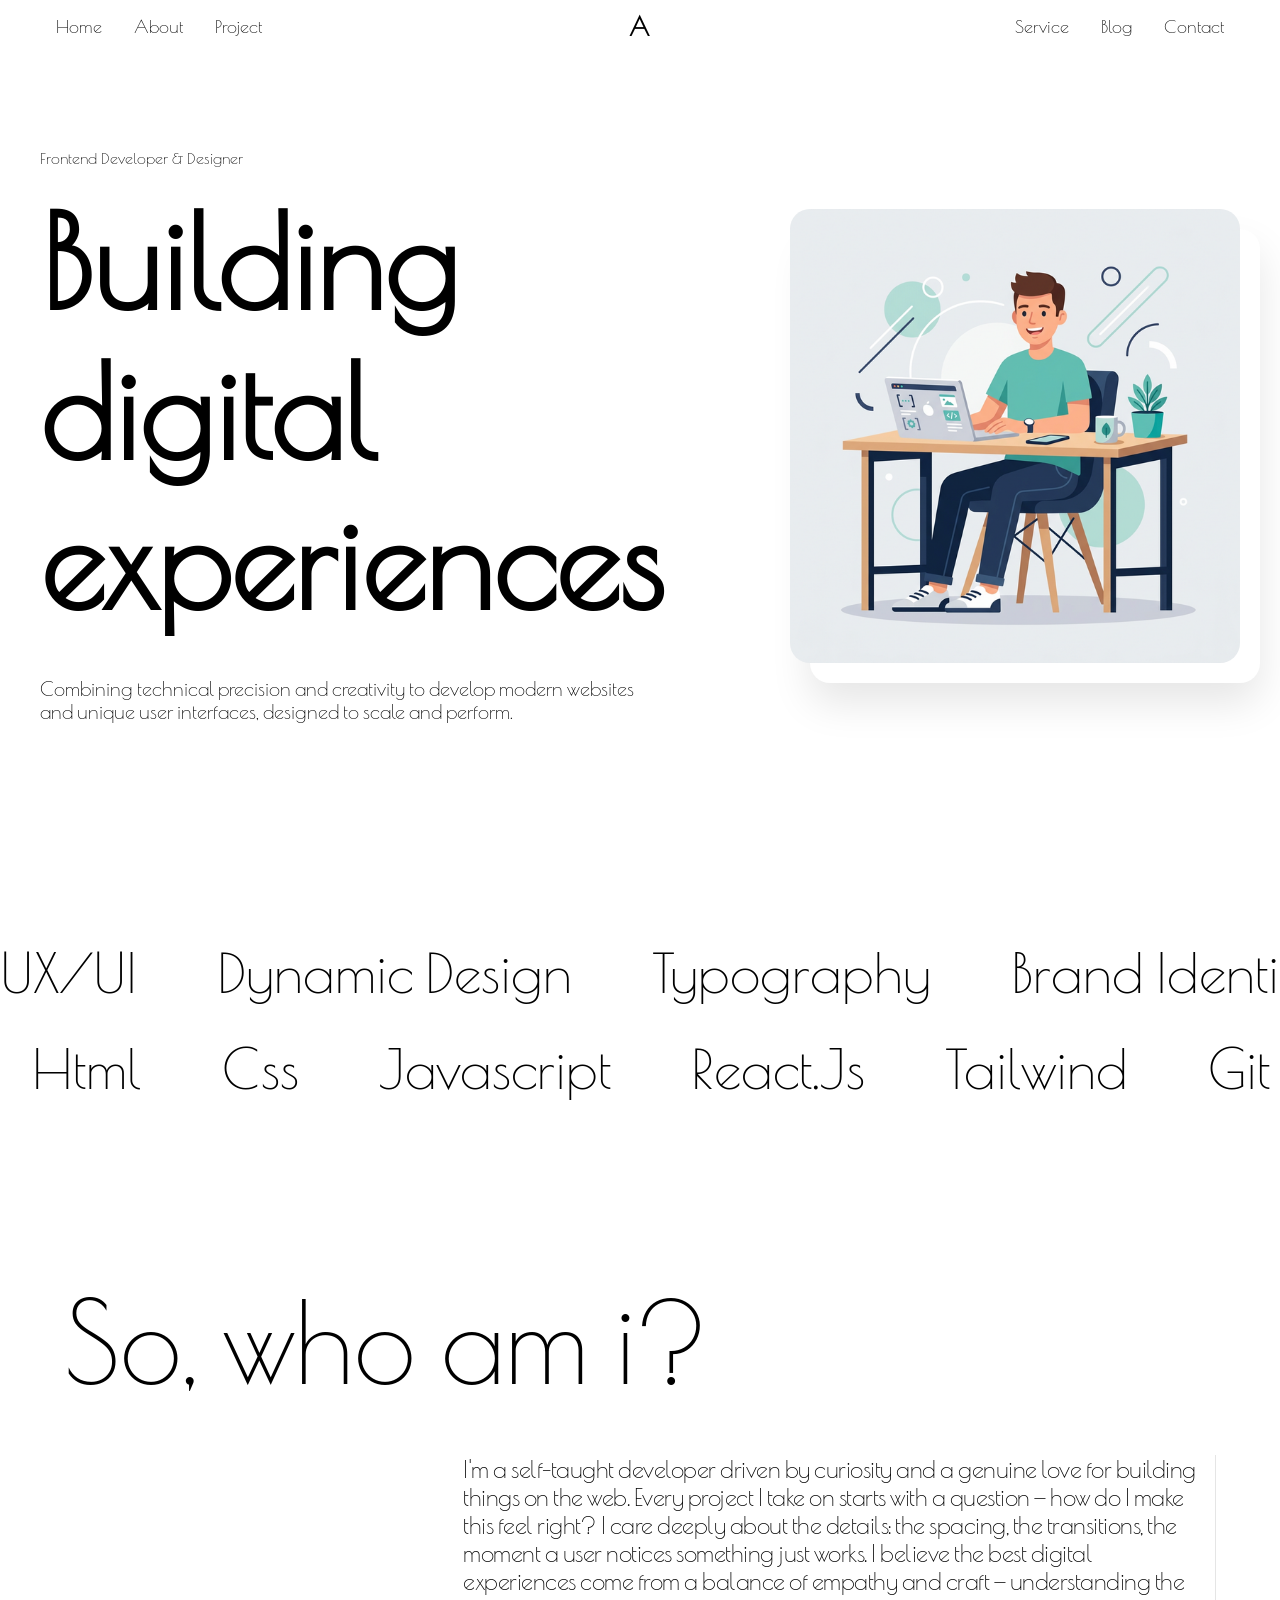
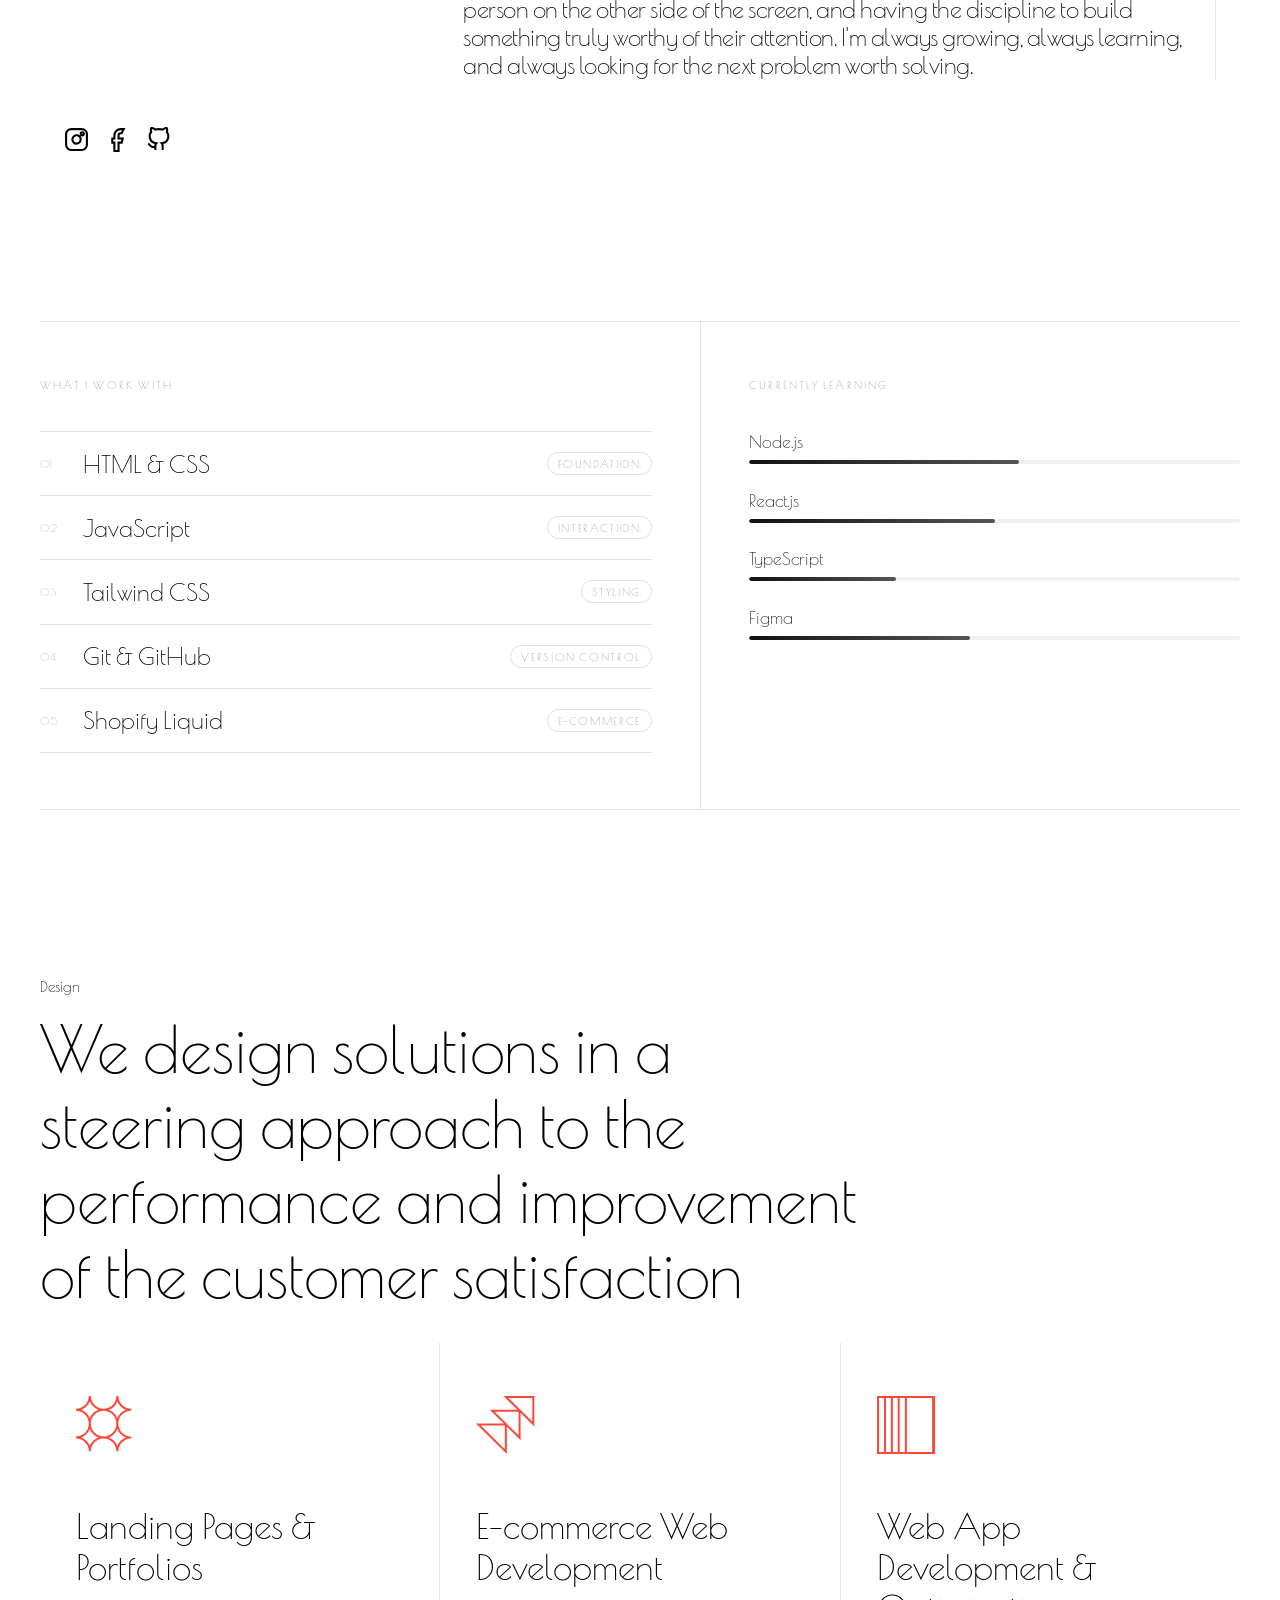
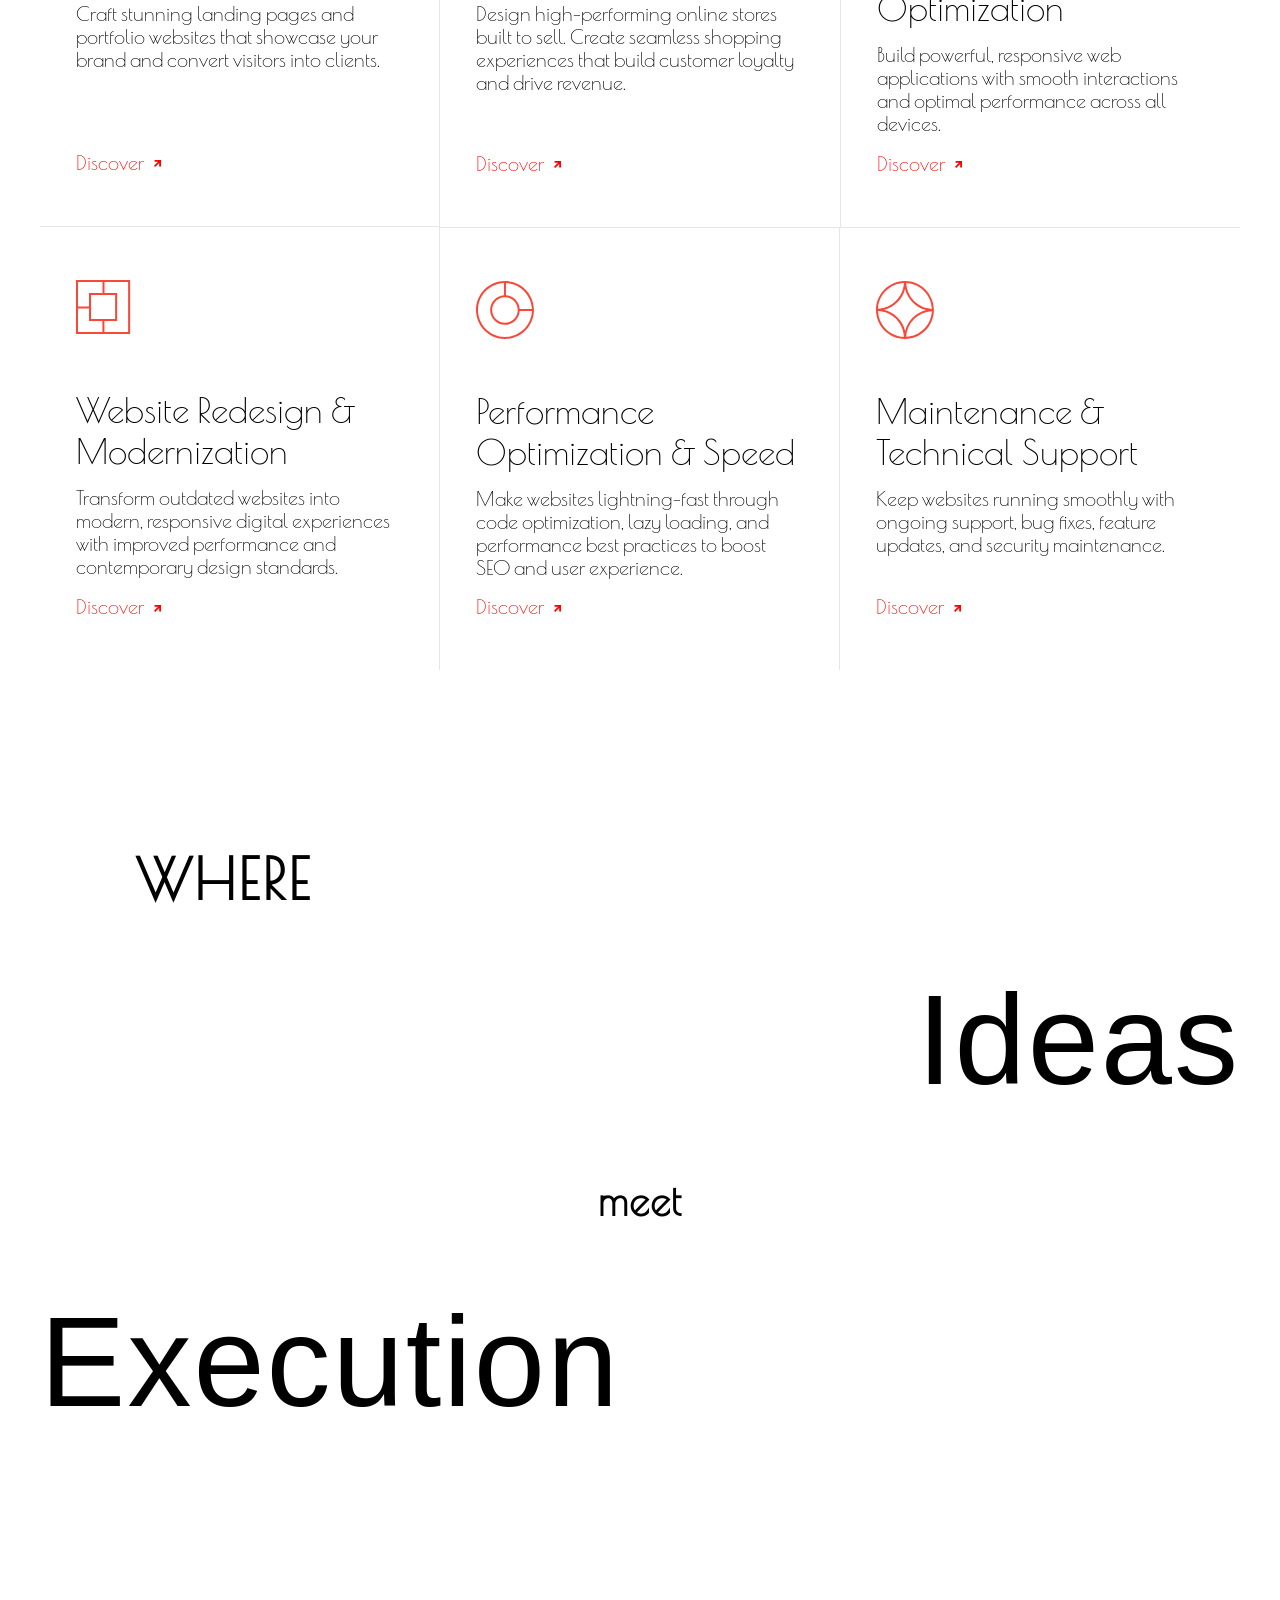
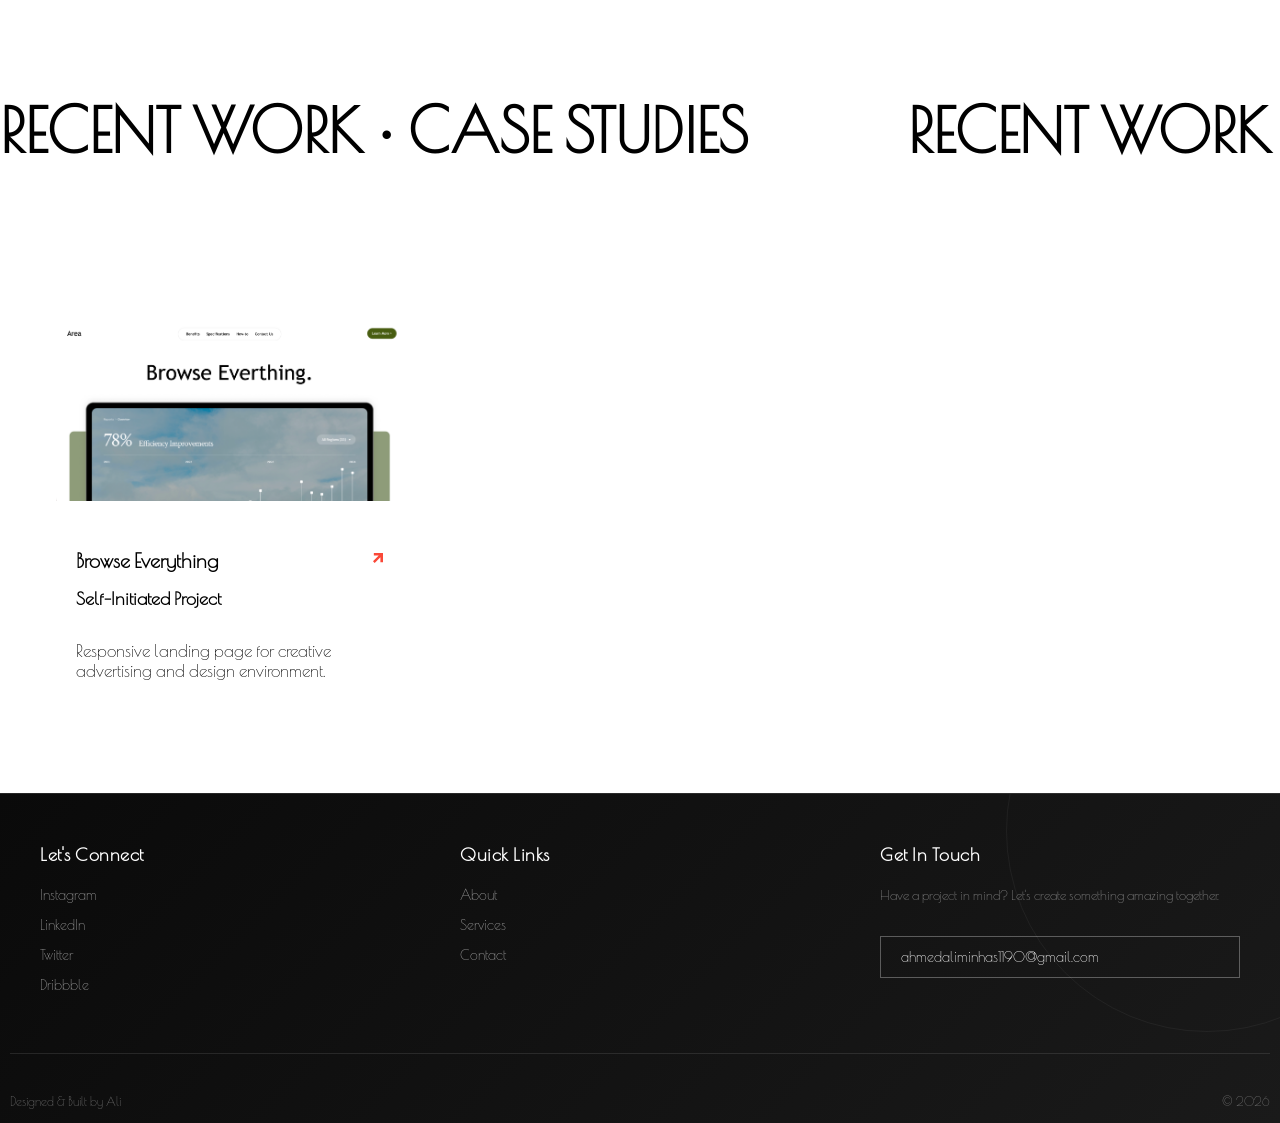
==== commit b150a131: "Added 5s delay" ====
--- a/index.html
+++ b/index.html
@@ -1,24 +1,27 @@
 <!doctype html>
 <html lang="en">
+  <head>
+    <meta charset="UTF-8" />
+    <meta name="viewport" content="width=device-width, initial-scale=1.0" />
+    <link
+      rel="icon"
+      type="image/svg+xml"
+      href="data:image/svg+xml,%3Csvg xmlns='http://www.w3.org/2000/svg' viewBox='0 0 32 32'%3E%3Ccircle cx='16' cy='16' r='15' stroke='%23000' stroke-width='1.5' fill='none'/%3E%3Ctext x='16' y='21' font-family='Georgia, serif' font-size='18' font-weight='700' text-anchor='middle' fill='%23000'%3EA%3C/text%3E%3C/svg%3E"
+    />
+    <title>Portfolio</title>
+    <link rel="preconnect" href="https://fonts.googleapis.com" />
+    <link rel="preconnect" href="https://fonts.gstatic.com" crossorigin />
+    <link
+      href="https://fonts.googleapis.com/css2?family=Inter:ital,opsz,wght@0,14..32,100..900;1,14..32,100..900&family=Manrope:wght@200..800&family=Plus+Jakarta+Sans:ital,wght@0,200..800;1,200..800&family=Poiret+One&display=swap"
+      rel="stylesheet"
+    />
+    <link rel="stylesheet" href="assets/index2.css" />
+    <link rel="stylesheet" href="assets/index.css" />
+  </head>
 
-<head>
-  <meta charset="UTF-8" />
-  <meta name="viewport" content="width=device-width, initial-scale=1.0" />
-  <link rel="icon" type="image/svg+xml"
-    href="data:image/svg+xml,%3Csvg xmlns='http://www.w3.org/2000/svg' viewBox='0 0 32 32'%3E%3Ccircle cx='16' cy='16' r='15' stroke='%23000' stroke-width='1.5' fill='none'/%3E%3Ctext x='16' y='21' font-family='Georgia, serif' font-size='18' font-weight='700' text-anchor='middle' fill='%23000'%3EA%3C/text%3E%3C/svg%3E" />
-  <title>Portfolio</title>
-  <link rel="preconnect" href="https://fonts.googleapis.com" />
-  <link rel="preconnect" href="https://fonts.gstatic.com" crossorigin />
-  <link
-    href="https://fonts.googleapis.com/css2?family=Inter:ital,opsz,wght@0,14..32,100..900;1,14..32,100..900&family=Manrope:wght@200..800&family=Plus+Jakarta+Sans:ital,wght@0,200..800;1,200..800&family=Poiret+One&display=swap"
-    rel="stylesheet" />
-  <link rel="stylesheet" href="assets/index2.css" />
-  <link rel="stylesheet" href="assets/index.css" />
-</head>
-
-<body>
-  <!-- Intro Container -->
-   <div class="intro-container" id="introContainer">
+  <body>
+    <!-- Intro Container -->
+    <div class="intro-container" id="introContainer">
       <div class="cirle set-1"></div>
       <div class="cirle set-2"></div>
       <div class="cirle set-3"></div>
@@ -26,575 +29,697 @@
         Hey. Im <span class="intro-span">Ali</span> , welcome to my portfolio.
       </h1>
     </div>
-  <header>
-    <!-- Navbar Section -->
-    <div class="header-parent page-width">
-      <div class="header-child">
-        <div class="nav-left">
-          <a href="#home" class="nav-link">Home</a>
-          <a href="#about" class="nav-link">About</a>
-          <a href="#project" class="nav-link">Project</a>
-          <div class="dropdown-bar">
-            <svg xmlns="http://www.w3.org/2000/svg" viewBox="0 0 24 24" fill="none" stroke="currentColor"
-              stroke-width="2" width="27px" height="27px" stroke-linecap="round" stroke-linejoin="round">
-              <line x1="3" y1="6" x2="21" y2="6"></line>
-              <line x1="3" y1="12" x2="15" y2="12"></line>
-              <line x1="3" y1="18" x2="21" y2="18"></line>
+    <header>
+      <!-- Navbar Section -->
+      <div class="header-parent page-width">
+        <div class="header-child">
+          <div class="nav-left">
+            <a href="#home" class="nav-link">Home</a>
+            <a href="#about" class="nav-link">About</a>
+            <a href="#project" class="nav-link">Project</a>
+            <div class="dropdown-bar">
+              <svg
+                xmlns="http://www.w3.org/2000/svg"
+                viewBox="0 0 24 24"
+                fill="none"
+                stroke="currentColor"
+                stroke-width="2"
+                width="27px"
+                height="27px"
+                stroke-linecap="round"
+                stroke-linejoin="round"
+              >
+                <line x1="3" y1="6" x2="21" y2="6"></line>
+                <line x1="3" y1="12" x2="15" y2="12"></line>
+                <line x1="3" y1="18" x2="21" y2="18"></line>
+              </svg>
+            </div>
+          </div>
+          <div class="nav-center">
+            <div class="nav-logo">A</div>
+          </div>
+          <div class="nav-right">
+            <a href="#service" class="nav-link">Service</a>
+            <a href="blog.html" class="nav-link">Blog</a>
+            <a href="contact.html" class="nav-link">Contact</a>
+          </div>
+        </div>
+      </div>
+      <!-- Dropdown Section -->
+      <div class="dropdown-menu-parent">
+        <div class="dropdown-menu-child">
+          <div class="dropdown-icon">
+            <svg
+              xmlns="http://www.w3.org/2000/svg"
+              viewBox="0 0 24 24"
+              width="24"
+              height="24"
+              fill="none"
+              stroke="currentColor"
+              stroke-width="2"
+              stroke-linecap="round"
+              stroke-linejoin="round"
+            >
+              <line x1="18" y1="6" x2="6" y2="18"></line>
+              <line x1="6" y1="6" x2="18" y2="18"></line>
             </svg>
           </div>
-        </div>
-        <div class="nav-center">
-          <div class="nav-logo">A</div>
-        </div>
-        <div class="nav-right">
-          <a href="#service" class="nav-link">Service</a>
-          <a href="blog.html" class="nav-link">Blog</a>
-          <a href="contact.html" class="nav-link">Contact</a>
+          <div class="dropdown-content">
+            <a href="#about" class="dropdown-link">About</a>
+            <a href="#project" class="dropdown-link">Projects</a>
+            <a href="#service" class="dropdown-link">Service</a>
+            <a href="blog.html" class="dropdown-link">Blog</a>
+            <a href="contact.html" class="dropdown-link">Contact</a>
+          </div>
+          <div class="dropdown-footer">
+            <div class="footer-header">
+              Consulting firm specializing in strategy, product and digital
+              innovation.
+            </div>
+            <div class="footer-body">Ali Dev</div>
+            <div class="footer-foot">
+              <a href="#">LinkedIn</a>
+              <a href="#">Hello@AliDev.fr</a>
+              <p>Website By AliDev.</p>
+            </div>
+          </div>
         </div>
       </div>
-    </div>
-    <!-- Dropdown Section -->
-    <div class="dropdown-menu-parent">
-      <div class="dropdown-menu-child">
-        <div class="dropdown-icon">
-          <svg xmlns="http://www.w3.org/2000/svg" viewBox="0 0 24 24" width="24" height="24" fill="none"
-            stroke="currentColor" stroke-width="2" stroke-linecap="round" stroke-linejoin="round">
-            <line x1="18" y1="6" x2="6" y2="18"></line>
-            <line x1="6" y1="6" x2="18" y2="18"></line>
-          </svg>
-        </div>
-        <div class="dropdown-content">
-          <a href="#about" class="dropdown-link">About</a>
-          <a href="#project" class="dropdown-link">Projects</a>
-          <a href="#service" class="dropdown-link">Service</a>
-          <a href="blog.html" class="dropdown-link">Blog</a>
-          <a href="contact.html" class="dropdown-link">Contact</a>
-        </div>
-        <div class="dropdown-footer">
-          <div class="footer-header">
-            Consulting firm specializing in strategy, product and digital
-            innovation.
-          </div>
-          <div class="footer-body">Ali Dev</div>
-          <div class="footer-foot">
-            <a href="#">LinkedIn</a>
-            <a href="#">Hello@AliDev.fr</a>
-            <p>Website By AliDev.</p>
-          </div>
-        </div>
-      </div>
-    </div>
-  </header>
-  <main>
-    <!-- Hero Section -->
-    <section class="hero-section" id="home">
-      <div class="hero-container-parent">
-        <div class="hero-container-child page-width">
-          <div class="hero-content">
-            <div class="hero-body-content loading">Frontend Developer & Designer</div>
-            <h2 class="hero-body-header">
-              <div class="hero-body-header-content loading">
-                Building digital
+    </header>
+    <main>
+      <!-- Hero Section -->
+      <section class="hero-section" id="home">
+        <div class="hero-container-parent">
+          <div class="hero-container-child page-width">
+            <div class="hero-content">
+              <div class="hero-body-content loading">
+                Frontend Developer & Designer
               </div>
-              <div class="hero-body-header-content loading">
-                experiences
+              <h2 class="hero-body-header">
+                <div class="hero-body-header-content loading">
+                  Building digital
+                </div>
+                <div class="hero-body-header-content loading">experiences</div>
+              </h2>
+              <div class="hero-header-content hero-desc-content">
+                <p class="hero-header-text loading">
+                  Combining technical precision and creativity to develop modern
+                  websites and unique user interfaces, designed to scale and
+                  perform.
+                </p>
               </div>
-            </h2>
-            <div class="hero-header-content hero-desc-content">
-              <p class="hero-header-text loading">
-                Combining technical precision and creativity to develop modern websites and unique user interfaces, designed to scale and perform.
+            </div>
+            <div class="hero-image-wrapper loading">
+              <div class="hero-image-container">
+                <img
+                  src="./images/portfolio-hero.png"
+                  alt="Ali - Web Developer"
+                  class="hero-img"
+                />
+                <div class="hero-image-backdrop"></div>
+              </div>
+            </div>
+          </div>
+        </div>
+      </section>
+      <!-- Animation Section -->
+      <section class="animation-section">
+        <div class="wrapper-1-parent">
+          <div class="wrapper-1-child">
+            <p class="wrapper-text">UX/UI</p>
+            <p class="wrapper-text">Dynamic Design</p>
+            <p class="wrapper-text">Typography</p>
+            <p class="wrapper-text">Brand Identity</p>
+            <p class="wrapper-text">Frontend Development</p>
+            <p class="wrapper-text">Responsive Design</p>
+            <p class="wrapper-text">Animation</p>
+            <p class="wrapper-text">Creative Design</p>
+            <p class="wrapper-text">Innovation</p>
+            <!-- Duplicate -->
+            <p class="wrapper-text">UX/UI</p>
+            <p class="wrapper-text">Dynamic Design</p>
+            <p class="wrapper-text">Typography</p>
+            <p class="wrapper-text">Brand Identity</p>
+            <p class="wrapper-text">Frontend Development</p>
+            <p class="wrapper-text">Responsive Design</p>
+            <p class="wrapper-text">Animation</p>
+            <p class="wrapper-text">Creative Design</p>
+            <p class="wrapper-text">Innovation</p>
+            <!-- Duplicate -->
+            <p class="wrapper-text">UX/UI</p>
+            <p class="wrapper-text">Dynamic Design</p>
+            <p class="wrapper-text">Typography</p>
+            <p class="wrapper-text">Brand Identity</p>
+            <p class="wrapper-text">Frontend Development</p>
+            <p class="wrapper-text">Responsive Design</p>
+            <p class="wrapper-text">Animation</p>
+            <p class="wrapper-text">Creative Design</p>
+            <p class="wrapper-text">Innovation</p>
+          </div>
+        </div>
+        <div class="wrapper-2-parent">
+          <div class="wrapper-2-child">
+            <p class="wrapper-text">Html</p>
+            <p class="wrapper-text">Css</p>
+            <p class="wrapper-text">Javascript</p>
+            <p class="wrapper-text">React.js</p>
+            <p class="wrapper-text">Tailwind</p>
+            <p class="wrapper-text">Git & Github</p>
+            <p class="wrapper-text">Liquid</p>
+            <!-- Duplicate -->
+            <p class="wrapper-text">Html</p>
+            <p class="wrapper-text">Css</p>
+            <p class="wrapper-text">Javascript</p>
+            <p class="wrapper-text">React.js</p>
+            <p class="wrapper-text">Tailwind</p>
+            <p class="wrapper-text">Git & Github</p>
+            <p class="wrapper-text">Liquid</p>
+            <!-- Duplicate -->
+            <p class="wrapper-text">Html</p>
+            <p class="wrapper-text">Css</p>
+            <p class="wrapper-text">Javascript</p>
+            <p class="wrapper-text">React.js</p>
+            <p class="wrapper-text">Tailwind</p>
+            <p class="wrapper-text">Git & Github</p>
+            <p class="wrapper-text">Liquid</p>
+          </div>
+        </div>
+      </section>
+      <!-- About Section -->
+      <section class="about-section" id="about">
+        <div class="about-parent">
+          <div class="about-child page-width">
+            <div class="about-header">So, who am i?</div>
+            <div class="about-body">
+              <p class="about-body-text">
+                I'm a self-taught developer driven by curiosity and a genuine
+                love for building things on the web. Every project I take on
+                starts with a question — how do I make this feel right? I care
+                deeply about the details: the spacing, the transitions, the
+                moment a user notices something just works. I believe the best
+                digital experiences come from a balance of empathy and craft —
+                understanding the person on the other side of the screen, and
+                having the discipline to build something truly worthy of their
+                attention. I'm always growing, always learning, and always
+                looking for the next problem worth solving.
               </p>
             </div>
-          </div>
-          <div class="hero-image-wrapper loading">
-            <div class="hero-image-container">
-              <img src="./images/portfolio-hero.png" alt="Ali - Web Developer" class="hero-img" />
-              <div class="hero-image-backdrop"></div>
-            </div>
-          </div>
-        </div>
-      </div>
-    </section>
-    <!-- Animation Section -->
-    <section class="animation-section">
-      <div class="wrapper-1-parent">
-        <div class="wrapper-1-child">
-          <p class="wrapper-text">UX/UI</p>
-          <p class="wrapper-text">Dynamic Design</p>
-          <p class="wrapper-text">Typography</p>
-          <p class="wrapper-text">Brand Identity</p>
-          <p class="wrapper-text">Frontend Development</p>
-          <p class="wrapper-text">Responsive Design</p>
-          <p class="wrapper-text">Animation</p>
-          <p class="wrapper-text">Creative Design</p>
-          <p class="wrapper-text">Innovation</p>
-          <!-- Duplicate -->
-          <p class="wrapper-text">UX/UI</p>
-          <p class="wrapper-text">Dynamic Design</p>
-          <p class="wrapper-text">Typography</p>
-          <p class="wrapper-text">Brand Identity</p>
-          <p class="wrapper-text">Frontend Development</p>
-          <p class="wrapper-text">Responsive Design</p>
-          <p class="wrapper-text">Animation</p>
-          <p class="wrapper-text">Creative Design</p>
-          <p class="wrapper-text">Innovation</p>
-          <!-- Duplicate -->
-          <p class="wrapper-text">UX/UI</p>
-          <p class="wrapper-text">Dynamic Design</p>
-          <p class="wrapper-text">Typography</p>
-          <p class="wrapper-text">Brand Identity</p>
-          <p class="wrapper-text">Frontend Development</p>
-          <p class="wrapper-text">Responsive Design</p>
-          <p class="wrapper-text">Animation</p>
-          <p class="wrapper-text">Creative Design</p>
-          <p class="wrapper-text">Innovation</p>
-        </div>
-      </div>
-      <div class="wrapper-2-parent">
-        <div class="wrapper-2-child">
-          <p class="wrapper-text">Html</p>
-          <p class="wrapper-text">Css</p>
-          <p class="wrapper-text">Javascript</p>
-          <p class="wrapper-text">React.js</p>
-          <p class="wrapper-text">Tailwind</p>
-          <p class="wrapper-text">Git & Github</p>
-          <p class="wrapper-text">Liquid</p>
-          <!-- Duplicate -->
-          <p class="wrapper-text">Html</p>
-          <p class="wrapper-text">Css</p>
-          <p class="wrapper-text">Javascript</p>
-          <p class="wrapper-text">React.js</p>
-          <p class="wrapper-text">Tailwind</p>
-          <p class="wrapper-text">Git & Github</p>
-          <p class="wrapper-text">Liquid</p>
-          <!-- Duplicate -->
-          <p class="wrapper-text">Html</p>
-          <p class="wrapper-text">Css</p>
-          <p class="wrapper-text">Javascript</p>
-          <p class="wrapper-text">React.js</p>
-          <p class="wrapper-text">Tailwind</p>
-          <p class="wrapper-text">Git & Github</p>
-          <p class="wrapper-text">Liquid</p>
-        </div>
-      </div>
-    </section>
-    <!-- About Section -->
-    <section class="about-section" id="about">
-      <div class="about-parent">
-        <div class="about-child page-width">
-          <div class="about-header">So, who am i?</div>
-          <div class="about-body">
-            <p class="about-body-text">
-              I'm a self-taught developer driven by curiosity and a genuine
-              love for building things on the web. Every project I take on
-              starts with a question — how do I make this feel right? I care
-              deeply about the details: the spacing, the transitions, the
-              moment a user notices something just works. I believe the best
-              digital experiences come from a balance of empathy and craft —
-              understanding the person on the other side of the screen, and
-              having the discipline to build something truly worthy of their
-              attention. I'm always growing, always learning, and always
-              looking for the next problem worth solving.
-            </p>
-          </div>
-          <div class="about-footer">
-            <div class="about-footer-content">
-              <a href="https://www.instagram.com/pillowiz_/?hl=en" class="about-footer-icon">
-                <svg class="social-icon" viewBox="0 0 24 24" fill="none" stroke="currentColor" stroke-width="2">
-                  <rect x="2" y="2" width="20" height="20" rx="5" ry="5"></rect>
-                  <path d="M16 11.37A4 4 0 1 1 12.63 8 4 4 0 0 1 16 11.37Z"></path>
-                  <circle cx="17.5" cy="6.5" r="1.5"></circle>
-                </svg>
-              </a>
-              <a href="https://facebook.com/profile.php?id=61578663441483" class="about-footer-icon">
-                <svg class="social-icon" viewBox="0 0 24 24" fill="none" stroke="currentColor" stroke-width="2">
-                  <path d="M18 2h-3a6 6 0 0 0-6 6v3H7v4h2v8h4v-8h3l1-4h-4V8a2 2 0 0 1 2-2h1z"></path>
-                </svg>
-              </a>
-              <a href="https://github.com/Ali-97hero" class="about-footer-icon">
-                <svg class="social-icon" viewBox="0 0 24 24" fill="none" stroke="currentColor" stroke-width="2">
-                  <path
-                    d="M9 19c-5 1.5-5-2.5-7-3m14 6v-3.87a3.37 3.37 0 0 0-.94-2.61c3.14-.35 6.44-1.54 6.44-7A5.44 5.44 0 0 0 20 4.77 5.07 5.07 0 0 0 19.91 1S18.73.65 16 2.48a13.38 13.38 0 0 0-7 0C6.27.65 5.09 1 5.09 1A5.07 5.07 0 0 0 5 4.77a5.44 5.44 0 0 0-1.5 3.78c0 5.42 3.3 6.61 6.44 7A3.37 3.37 0 0 0 9 18.13V22">
-                  </path>
-                </svg>
-              </a>
-            </div>
-          </div>
-        </div>
-      </div>
-    </section>
-    <!-- Stats & Skills Section -->
-    <section class="highlight-section">
-      <div class="highlight-parent page-width">
-        <div class="stats-skills-layout">
-          <div class="skills-col">
-            <p class="stats-eyebrow">What I work with</p>
-            <div class="skills-list">
-              <div class="skill-row">
-                <span class="skill-index">01</span>
-                <span class="skill-name">HTML &amp; CSS</span>
-                <span class="skill-tag">Foundation</span>
+            <div class="about-footer">
+              <div class="about-footer-content">
+                <a
+                  href="https://www.instagram.com/pillowiz_/?hl=en"
+                  class="about-footer-icon"
+                >
+                  <svg
+                    class="social-icon"
+                    viewBox="0 0 24 24"
+                    fill="none"
+                    stroke="currentColor"
+                    stroke-width="2"
+                  >
+                    <rect
+                      x="2"
+                      y="2"
+                      width="20"
+                      height="20"
+                      rx="5"
+                      ry="5"
+                    ></rect>
+                    <path
+                      d="M16 11.37A4 4 0 1 1 12.63 8 4 4 0 0 1 16 11.37Z"
+                    ></path>
+                    <circle cx="17.5" cy="6.5" r="1.5"></circle>
+                  </svg>
+                </a>
+                <a
+                  href="https://facebook.com/profile.php?id=61578663441483"
+                  class="about-footer-icon"
+                >
+                  <svg
+                    class="social-icon"
+                    viewBox="0 0 24 24"
+                    fill="none"
+                    stroke="currentColor"
+                    stroke-width="2"
+                  >
+                    <path
+                      d="M18 2h-3a6 6 0 0 0-6 6v3H7v4h2v8h4v-8h3l1-4h-4V8a2 2 0 0 1 2-2h1z"
+                    ></path>
+                  </svg>
+                </a>
+                <a
+                  href="https://github.com/Ali-97hero"
+                  class="about-footer-icon"
+                >
+                  <svg
+                    class="social-icon"
+                    viewBox="0 0 24 24"
+                    fill="none"
+                    stroke="currentColor"
+                    stroke-width="2"
+                  >
+                    <path
+                      d="M9 19c-5 1.5-5-2.5-7-3m14 6v-3.87a3.37 3.37 0 0 0-.94-2.61c3.14-.35 6.44-1.54 6.44-7A5.44 5.44 0 0 0 20 4.77 5.07 5.07 0 0 0 19.91 1S18.73.65 16 2.48a13.38 13.38 0 0 0-7 0C6.27.65 5.09 1 5.09 1A5.07 5.07 0 0 0 5 4.77a5.44 5.44 0 0 0-1.5 3.78c0 5.42 3.3 6.61 6.44 7A3.37 3.37 0 0 0 9 18.13V22"
+                    ></path>
+                  </svg>
+                </a>
               </div>
-              <div class="skill-row">
-                <span class="skill-index">02</span>
-                <span class="skill-name">JavaScript</span>
-                <span class="skill-tag">Interaction</span>
+            </div>
+          </div>
+        </div>
+      </section>
+      <!-- Stats & Skills Section -->
+      <section class="highlight-section">
+        <div class="highlight-parent page-width">
+          <div class="stats-skills-layout">
+            <div class="skills-col">
+              <p class="stats-eyebrow">What I work with</p>
+              <div class="skills-list">
+                <div class="skill-row">
+                  <span class="skill-index">01</span>
+                  <span class="skill-name">HTML &amp; CSS</span>
+                  <span class="skill-tag">Foundation</span>
+                </div>
+                <div class="skill-row">
+                  <span class="skill-index">02</span>
+                  <span class="skill-name">JavaScript</span>
+                  <span class="skill-tag">Interaction</span>
+                </div>
+                <div class="skill-row">
+                  <span class="skill-index">03</span>
+                  <span class="skill-name">Tailwind CSS</span>
+                  <span class="skill-tag">Styling</span>
+                </div>
+                <div class="skill-row">
+                  <span class="skill-index">04</span>
+                  <span class="skill-name">Git &amp; GitHub</span>
+                  <span class="skill-tag">Version Control</span>
+                </div>
+                <div class="skill-row">
+                  <span class="skill-index">05</span>
+                  <span class="skill-name">Shopify Liquid</span>
+                  <span class="skill-tag">E-commerce</span>
+                </div>
               </div>
-              <div class="skill-row">
-                <span class="skill-index">03</span>
-                <span class="skill-name">Tailwind CSS</span>
-                <span class="skill-tag">Styling</span>
+            </div>
+            <div class="stats-divider"></div>
+            <div class="learning-col">
+              <p class="stats-eyebrow">Currently Learning</p>
+              <div class="learning-list">
+                <div class="learning-item">
+                  <div class="learning-item-header">
+                    <span class="learning-name">Node.js</span>
+                  </div>
+                  <div class="learning-bar-track">
+                    <div class="learning-bar-fill" data-width="55"></div>
+                  </div>
+                </div>
+                <div class="learning-item">
+                  <div class="learning-item-header">
+                    <span class="learning-name">React.js</span>
+                  </div>
+                  <div class="learning-bar-track">
+                    <div class="learning-bar-fill" data-width="50"></div>
+                  </div>
+                </div>
+                <div class="learning-item">
+                  <div class="learning-item-header">
+                    <span class="learning-name">TypeScript</span>
+                  </div>
+                  <div class="learning-bar-track">
+                    <div class="learning-bar-fill" data-width="30"></div>
+                  </div>
+                </div>
+                <div class="learning-item">
+                  <div class="learning-item-header">
+                    <span class="learning-name">Figma</span>
+                  </div>
+                  <div class="learning-bar-track">
+                    <div class="learning-bar-fill" data-width="45"></div>
+                  </div>
+                </div>
               </div>
-              <div class="skill-row">
-                <span class="skill-index">04</span>
-                <span class="skill-name">Git &amp; GitHub</span>
-                <span class="skill-tag">Version Control</span>
+            </div>
+          </div>
+        </div>
+      </section>
+      <!-- Service Section -->
+      <section class="what-section" id="service">
+        <div class="what-parent">
+          <div class="what-child page-width">
+            <div class="what-header">
+              <p class="what-header-text">Design</p>
+              <p class="what-header-text-2">
+                We design solutions in a steering approach to the performance
+                and improvement of the customer satisfaction
+              </p>
+            </div>
+            <div class="what-body-outter">
+              <div class="what-body">
+                <div class="what-container">
+                  <div class="container-header">
+                    <div class="container-header-img">
+                      <img
+                        src="./images/what-container-img-1.svg"
+                        alt=""
+                        class="ch-img"
+                      />
+                    </div>
+                    <div class="container-header-content">
+                      <div class="cb-content-header">
+                        Landing Pages & Portfolios
+                      </div>
+                      <div class="cb-content-text">
+                        Craft stunning landing pages and portfolio websites that
+                        showcase your brand and convert visitors into clients.
+                      </div>
+                    </div>
+                  </div>
+                  <div class="container-footer">
+                    <a href="" class="container-footer-link">
+                      <div class="container-footer-text">Discover</div>
+                      <div class="container-footer-icon">
+                        <svg xmlns="http://www.w3.org/2000/svg" fill="none">
+                          <path
+                            d="M7 6.41496H5.18072V2.98937L1.17009 7L0 5.82991L4.01063 1.81928H0.585044V2.44711e-07L7 0L7 6.41496Z"
+                            fill="currentColor"
+                          ></path>
+                        </svg>
+                      </div>
+                    </a>
+                  </div>
+                </div>
+                <div class="what-container">
+                  <div class="container-header">
+                    <div class="container-header-img">
+                      <img
+                        src="./images/what-container-img-2.svg"
+                        alt=""
+                        class="ch-img"
+                      />
+                    </div>
+                    <div class="container-header-content">
+                      <div class="cb-content-header">
+                        E-commerce Web Development
+                      </div>
+                      <div class="cb-content-text">
+                        Design high-performing online stores built to sell.
+                        Create seamless shopping experiences that build customer
+                        loyalty and drive revenue.
+                      </div>
+                    </div>
+                  </div>
+                  <div class="container-footer">
+                    <a href="" class="container-footer-link">
+                      <div class="container-footer-text">Discover</div>
+                      <div class="container-footer-icon">
+                        <svg xmlns="http://www.w3.org/2000/svg" fill="none">
+                          <path
+                            d="M7 6.41496H5.18072V2.98937L1.17009 7L0 5.82991L4.01063 1.81928H0.585044V2.44711e-07L7 0L7 6.41496Z"
+                            fill="currentColor"
+                          ></path>
+                        </svg>
+                      </div>
+                    </a>
+                  </div>
+                </div>
+                <div class="what-container">
+                  <div class="container-header">
+                    <div class="container-header-img">
+                      <img
+                        src="./images/what-container-img-3.svg"
+                        alt=""
+                        class="ch-img"
+                      />
+                    </div>
+                    <div class="container-header-content">
+                      <div class="cb-content-header">
+                        Web App Development & Optimization
+                      </div>
+                      <div class="cb-content-text">
+                        Build powerful, responsive web applications with smooth
+                        interactions and optimal performance across all devices.
+                      </div>
+                    </div>
+                  </div>
+                  <div class="container-footer">
+                    <a href="" class="container-footer-link">
+                      <div class="container-footer-text">Discover</div>
+                      <div class="container-footer-icon">
+                        <svg xmlns="http://www.w3.org/2000/svg" fill="none">
+                          <path
+                            d="M7 6.41496H5.18072V2.98937L1.17009 7L0 5.82991L4.01063 1.81928H0.585044V2.44711e-07L7 0L7 6.41496Z"
+                            fill="currentColor"
+                          ></path>
+                        </svg>
+                      </div>
+                    </a>
+                  </div>
+                </div>
+                <div class="what-container">
+                  <div class="container-header">
+                    <div class="container-header-img">
+                      <img
+                        src="./images/what-container-img-4.svg"
+                        alt=""
+                        class="ch-img"
+                      />
+                    </div>
+                    <div class="container-header-content">
+                      <div class="cb-content-header">
+                        Website Redesign & Modernization
+                      </div>
+                      <div class="cb-content-text">
+                        Transform outdated websites into modern, responsive
+                        digital experiences with improved performance and
+                        contemporary design standards.
+                      </div>
+                    </div>
+                  </div>
+                  <div class="container-footer">
+                    <a href="" class="container-footer-link">
+                      <div class="container-footer-text">Discover</div>
+                      <div class="container-footer-icon">
+                        <svg xmlns="http://www.w3.org/2000/svg" fill="none">
+                          <path
+                            d="M7 6.41496H5.18072V2.98937L1.17009 7L0 5.82991L4.01063 1.81928H0.585044V2.44711e-07L7 0L7 6.41496Z"
+                            fill="currentColor"
+                          ></path>
+                        </svg>
+                      </div>
+                    </a>
+                  </div>
+                </div>
+                <div class="what-container">
+                  <div class="container-header">
+                    <div class="container-header-img">
+                      <img
+                        src="./images/what-container-img-5.svg"
+                        alt=""
+                        class="ch-img"
+                      />
+                    </div>
+                    <div class="container-header-content">
+                      <div class="cb-content-header">
+                        Performance Optimization & Speed
+                      </div>
+                      <div class="cb-content-text">
+                        Make websites lightning-fast through code optimization,
+                        lazy loading, and performance best practices to boost
+                        SEO and user experience.
+                      </div>
+                    </div>
+                  </div>
+                  <div class="container-footer">
+                    <a href="" class="container-footer-link">
+                      <div class="container-footer-text">Discover</div>
+                      <div class="container-footer-icon">
+                        <svg xmlns="http://www.w3.org/2000/svg" fill="none">
+                          <path
+                            d="M7 6.41496H5.18072V2.98937L1.17009 7L0 5.82991L4.01063 1.81928H0.585044V2.44711e-07L7 0L7 6.41496Z"
+                            fill="currentColor"
+                          ></path>
+                        </svg>
+                      </div>
+                    </a>
+                  </div>
+                </div>
+                <div class="what-container">
+                  <div class="container-header">
+                    <div class="container-header-img">
+                      <img
+                        src="./images/what-container-img-6.svg"
+                        alt=""
+                        class="ch-img"
+                      />
+                    </div>
+                    <div class="container-header-content">
+                      <div class="cb-content-header">
+                        Maintenance & Technical Support
+                      </div>
+                      <div class="cb-content-text">
+                        Keep websites running smoothly with ongoing support, bug
+                        fixes, feature updates, and security maintenance.
+                      </div>
+                    </div>
+                  </div>
+                  <div class="container-footer">
+                    <a href="" class="container-footer-link">
+                      <div class="container-footer-text">Discover</div>
+                      <div class="container-footer-icon">
+                        <svg xmlns="http://www.w3.org/2000/svg" fill="none">
+                          <path
+                            d="M7 6.41496H5.18072V2.98937L1.17009 7L0 5.82991L4.01063 1.81928H0.585044V2.44711e-07L7 0L7 6.41496Z"
+                            fill="currentColor"
+                          ></path>
+                        </svg>
+                      </div>
+                    </a>
+                  </div>
+                </div>
               </div>
-              <div class="skill-row">
-                <span class="skill-index">05</span>
-                <span class="skill-name">Shopify Liquid</span>
-                <span class="skill-tag">E-commerce</span>
+            </div>
+          </div>
+        </div>
+      </section>
+      <!-- Where Section -->
+      <section class="where-section">
+        <div class="where-parent">
+          <div class="where-child">
+            <p class="where-text">Where</p>
+            <p class="where-text" id="Ideas">Ideas</p>
+            <p class="where-text">Meet</p>
+            <p class="where-text" id="execution">Execution</p>
+          </div>
+        </div>
+      </section>
+      <!-- Before Section -->
+      <section class="before-project-section">
+        <div class="before-parent">
+          <div class="before-child">
+            <p class="before-text">RECENT WORK • CASE STUDIES</p>
+            <p class="before-text">RECENT WORK • CASE STUDIES</p>
+            <p class="before-text">RECENT WORK • CASE STUDIES</p>
+            <p class="before-text">RECENT WORK • CASE STUDIES</p>
+            <p class="before-text">RECENT WORK • CASE STUDIES</p>
+            <p class="before-text">RECENT WORK • CASE STUDIES</p>
+            <p class="before-text">RECENT WORK • CASE STUDIES</p>
+            <!-- Duplicate -->
+            <p class="before-text">RECENT WORK • CASE STUDIES</p>
+            <p class="before-text">RECENT WORK • CASE STUDIES</p>
+            <p class="before-text">RECENT WORK • CASE STUDIES</p>
+            <p class="before-text">RECENT WORK • CASE STUDIES</p>
+            <p class="before-text">RECENT WORK • CASE STUDIES</p>
+            <p class="before-text">RECENT WORK • CASE STUDIES</p>
+            <p class="before-text">RECENT WORK • CASE STUDIES</p>
+          </div>
+        </div>
+      </section>
+      <!-- Project Section -->
+      <section class="project-section" id="project">
+        <div class="project-parent">
+          <div class="project-child page-width">
+            <a
+              href="https://ali-97hero.github.io/BrowseEverything/browse-everything.html"
+              class="project-container-link"
+            >
+              <div class="project-container">
+                <div class="project-img">
+                  <img
+                    src="./images/BrowseEverythingProject-pic.jpeg"
+                    alt="Browse Everything Project"
+                    class="p-img"
+                  />
+                </div>
+                <div class="project-detail">
+                  <div class="detail-1">
+                    <div class="project-name">Browse Everything</div>
+                    <div class="project-name-icon">
+                      <svg
+                        xmlns="http://www.w3.org/2000/svg"
+                        width="8"
+                        height="8"
+                        viewBox="0 0 8 8"
+                        fill="none"
+                      >
+                        <path
+                          d="M8 7.33138H5.92082V3.41642L1.33724 8L0 6.66276L4.58358 2.07918H0.668622V0H8L8 7.33138Z"
+                          fill="#FA4838"
+                        ></path>
+                      </svg>
+                    </div>
+                  </div>
+                  <div class="detail-2">Self-Initiated Project</div>
+                  <div class="project-footer">
+                    Responsive landing page for creative advertising and design
+                    environment.
+                  </div>
+                </div>
               </div>
-            </div>
-          </div>
-          <div class="stats-divider"></div>
-          <div class="learning-col">
-            <p class="stats-eyebrow">Currently Learning</p>
-            <div class="learning-list">
-              <div class="learning-item">
-                <div class="learning-item-header">
-                  <span class="learning-name">Node.js</span>
-                </div>
-                <div class="learning-bar-track">
-                  <div class="learning-bar-fill" data-width="55"></div>
-                </div>
-              </div>
-              <div class="learning-item">
-                <div class="learning-item-header">
-                  <span class="learning-name">React.js</span>
-                </div>
-                <div class="learning-bar-track">
-                  <div class="learning-bar-fill" data-width="50"></div>
-                </div>
-              </div>
-              <div class="learning-item">
-                <div class="learning-item-header">
-                  <span class="learning-name">TypeScript</span>
-                </div>
-                <div class="learning-bar-track">
-                  <div class="learning-bar-fill" data-width="30"></div>
-                </div>
-              </div>
-              <div class="learning-item">
-                <div class="learning-item-header">
-                  <span class="learning-name">Figma</span>
-                </div>
-                <div class="learning-bar-track">
-                  <div class="learning-bar-fill" data-width="45"></div>
-                </div>
-              </div>
-            </div>
-          </div>
-        </div>
-      </div>
-    </section>
-    <!-- Service Section -->
-    <section class="what-section" id="service">
-      <div class="what-parent">
-        <div class="what-child page-width">
-          <div class="what-header">
-            <p class="what-header-text">Design</p>
-            <p class="what-header-text-2">
-              We design solutions in a steering approach to the performance
-              and improvement of the customer satisfaction
-            </p>
-          </div>
-          <div class="what-body-outter">
-            <div class="what-body">
-              <div class="what-container">
-                <div class="container-header">
-                  <div class="container-header-img">
-                    <img src="./images/what-container-img-1.svg" alt="" class="ch-img" />
-                  </div>
-                  <div class="container-header-content">
-                    <div class="cb-content-header">
-                      Landing Pages & Portfolios
-                    </div>
-                    <div class="cb-content-text">
-                      Craft stunning landing pages and portfolio websites that
-                      showcase your brand and convert visitors into clients.
-                    </div>
-                  </div>
-                </div>
-                <div class="container-footer">
-                  <a href="" class="container-footer-link">
-                    <div class="container-footer-text">Discover</div>
-                    <div class="container-footer-icon">
-                      <svg xmlns="http://www.w3.org/2000/svg" fill="none">
-                        <path
-                          d="M7 6.41496H5.18072V2.98937L1.17009 7L0 5.82991L4.01063 1.81928H0.585044V2.44711e-07L7 0L7 6.41496Z"
-                          fill="currentColor"></path>
-                      </svg>
-                    </div>
-                  </a>
-                </div>
-              </div>
-              <div class="what-container">
-                <div class="container-header">
-                  <div class="container-header-img">
-                    <img src="./images/what-container-img-2.svg" alt="" class="ch-img" />
-                  </div>
-                  <div class="container-header-content">
-                    <div class="cb-content-header">
-                      E-commerce Web Development
-                    </div>
-                    <div class="cb-content-text">
-                      Design high-performing online stores built to sell.
-                      Create seamless shopping experiences that build customer
-                      loyalty and drive revenue.
-                    </div>
-                  </div>
-                </div>
-                <div class="container-footer">
-                  <a href="" class="container-footer-link">
-                    <div class="container-footer-text">Discover</div>
-                    <div class="container-footer-icon">
-                      <svg xmlns="http://www.w3.org/2000/svg" fill="none">
-                        <path
-                          d="M7 6.41496H5.18072V2.98937L1.17009 7L0 5.82991L4.01063 1.81928H0.585044V2.44711e-07L7 0L7 6.41496Z"
-                          fill="currentColor"></path>
-                      </svg>
-                    </div>
-                  </a>
-                </div>
-              </div>
-              <div class="what-container">
-                <div class="container-header">
-                  <div class="container-header-img">
-                    <img src="./images/what-container-img-3.svg" alt="" class="ch-img" />
-                  </div>
-                  <div class="container-header-content">
-                    <div class="cb-content-header">
-                      Web App Development & Optimization
-                    </div>
-                    <div class="cb-content-text">
-                      Build powerful, responsive web applications with smooth
-                      interactions and optimal performance across all devices.
-                    </div>
-                  </div>
-                </div>
-                <div class="container-footer">
-                  <a href="" class="container-footer-link">
-                    <div class="container-footer-text">Discover</div>
-                    <div class="container-footer-icon">
-                      <svg xmlns="http://www.w3.org/2000/svg" fill="none">
-                        <path
-                          d="M7 6.41496H5.18072V2.98937L1.17009 7L0 5.82991L4.01063 1.81928H0.585044V2.44711e-07L7 0L7 6.41496Z"
-                          fill="currentColor"></path>
-                      </svg>
-                    </div>
-                  </a>
-                </div>
-              </div>
-              <div class="what-container">
-                <div class="container-header">
-                  <div class="container-header-img">
-                    <img src="./images/what-container-img-4.svg" alt="" class="ch-img" />
-                  </div>
-                  <div class="container-header-content">
-                    <div class="cb-content-header">
-                      Website Redesign & Modernization
-                    </div>
-                    <div class="cb-content-text">
-                      Transform outdated websites into modern, responsive
-                      digital experiences with improved performance and
-                      contemporary design standards.
-                    </div>
-                  </div>
-                </div>
-                <div class="container-footer">
-                  <a href="" class="container-footer-link">
-                    <div class="container-footer-text">Discover</div>
-                    <div class="container-footer-icon">
-                      <svg xmlns="http://www.w3.org/2000/svg" fill="none">
-                        <path
-                          d="M7 6.41496H5.18072V2.98937L1.17009 7L0 5.82991L4.01063 1.81928H0.585044V2.44711e-07L7 0L7 6.41496Z"
-                          fill="currentColor"></path>
-                      </svg>
-                    </div>
-                  </a>
-                </div>
-              </div>
-              <div class="what-container">
-                <div class="container-header">
-                  <div class="container-header-img">
-                    <img src="./images/what-container-img-5.svg" alt="" class="ch-img" />
-                  </div>
-                  <div class="container-header-content">
-                    <div class="cb-content-header">
-                      Performance Optimization & Speed
-                    </div>
-                    <div class="cb-content-text">
-                      Make websites lightning-fast through code optimization,
-                      lazy loading, and performance best practices to boost
-                      SEO and user experience.
-                    </div>
-                  </div>
-                </div>
-                <div class="container-footer">
-                  <a href="" class="container-footer-link">
-                    <div class="container-footer-text">Discover</div>
-                    <div class="container-footer-icon">
-                      <svg xmlns="http://www.w3.org/2000/svg" fill="none">
-                        <path
-                          d="M7 6.41496H5.18072V2.98937L1.17009 7L0 5.82991L4.01063 1.81928H0.585044V2.44711e-07L7 0L7 6.41496Z"
-                          fill="currentColor"></path>
-                      </svg>
-                    </div>
-                  </a>
-                </div>
-              </div>
-              <div class="what-container">
-                <div class="container-header">
-                  <div class="container-header-img">
-                    <img src="./images/what-container-img-6.svg" alt="" class="ch-img" />
-                  </div>
-                  <div class="container-header-content">
-                    <div class="cb-content-header">
-                      Maintenance & Technical Support
-                    </div>
-                    <div class="cb-content-text">
-                      Keep websites running smoothly with ongoing support, bug
-                      fixes, feature updates, and security maintenance.
-                    </div>
-                  </div>
-                </div>
-                <div class="container-footer">
-                  <a href="" class="container-footer-link">
-                    <div class="container-footer-text">Discover</div>
-                    <div class="container-footer-icon">
-                      <svg xmlns="http://www.w3.org/2000/svg" fill="none">
-                        <path
-                          d="M7 6.41496H5.18072V2.98937L1.17009 7L0 5.82991L4.01063 1.81928H0.585044V2.44711e-07L7 0L7 6.41496Z"
-                          fill="currentColor"></path>
-                      </svg>
-                    </div>
-                  </a>
-                </div>
-              </div>
-            </div>
-          </div>
-        </div>
-      </div>
-    </section>
-      <!-- Where Section -->
-    <section class="where-section">
-      <div class="where-parent">
-        <div class="where-child">
-          <p class="where-text">Where</p>
-          <p class="where-text">Ideas</p>
-          <p class="where-text">Meet</p>
-          <p class="where-text">Execution</p>
-        </div>
-      </div>
-    </section>
-    <!-- Before Section -->
-    <section class="before-project-section">
-      <div class="before-parent">
-        <div class="before-child">
-          <p class="before-text">RECENT WORK • CASE STUDIES</p>
-          <p class="before-text">RECENT WORK • CASE STUDIES</p>
-          <p class="before-text">RECENT WORK • CASE STUDIES</p>
-          <p class="before-text">RECENT WORK • CASE STUDIES</p>
-          <p class="before-text">RECENT WORK • CASE STUDIES</p>
-          <p class="before-text">RECENT WORK • CASE STUDIES</p>
-          <p class="before-text">RECENT WORK • CASE STUDIES</p>
-          <!-- Duplicate -->
-          <p class="before-text">RECENT WORK • CASE STUDIES</p>
-          <p class="before-text">RECENT WORK • CASE STUDIES</p>
-          <p class="before-text">RECENT WORK • CASE STUDIES</p>
-          <p class="before-text">RECENT WORK • CASE STUDIES</p>
-          <p class="before-text">RECENT WORK • CASE STUDIES</p>
-          <p class="before-text">RECENT WORK • CASE STUDIES</p>
-          <p class="before-text">RECENT WORK • CASE STUDIES</p>
-        </div>
-      </div>
-    </section>
-    <!-- Project Section -->
-    <section class="project-section" id="project">
-      <div class="project-parent">
-        <div class="project-child page-width">
-          <a href="https://ali-97hero.github.io/BrowseEverything/browse-everything.html" class="project-container-link">
-            <div class="project-container">
-              <div class="project-img">
-                <img src="./images/BrowseEverythingProject-pic.jpeg" alt="Browse Everything Project" class="p-img" />
-              </div>
-              <div class="project-detail">
-                <div class="detail-1">
-                  <div class="project-name">Browse Everything</div>
-                  <div class="project-name-icon">
-                    <svg xmlns="http://www.w3.org/2000/svg" width="8" height="8" viewBox="0 0 8 8" fill="none">
-                      <path d="M8 7.33138H5.92082V3.41642L1.33724 8L0 6.66276L4.58358 2.07918H0.668622V0H8L8 7.33138Z"
-                        fill="#FA4838"></path>
-                    </svg>
-                  </div>
-                </div>
-                <div class="detail-2">Self-Initiated Project</div>
-                <div class="project-footer">
-                  Responsive landing page for creative advertising and design
-                  environment.
-                </div>
-              </div>
-            </div>
-          </a>
-        </div>
-      </div>
-    </section>
-  </main>
-  <footer class="footer">
-    <div class="footer-content">
-      <div class="footer-section">
-        <h3 class="footer-title">Let's Connect</h3>
-        <ul class="social-links">
-          <li>
-            <a href="https://www.instagram.com/pillowiz_/?hl=en" class="social-link">Instagram</a>
-          </li>
-          <li>
-            <a href="https://www.linkedin.com/in/ahmed-ali-50b44b378/" class="social-link">LinkedIn</a>
-          </li>
-          <li>
-            <a href="https://x.com/AhmedAli60937" class="social-link">Twitter</a>
-          </li>
-          <li>
-            <a href="https://dribbble.com/ahmedaliminhas1190" class="social-link">Dribbble</a>
-          </li>
-        </ul>
+            </a>
+          </div>
+        </div>
+      </section>
+    </main>
+    <footer class="footer">
+      <div class="footer-content">
+        <div class="footer-section">
+          <h3 class="footer-title">Let's Connect</h3>
+          <ul class="social-links">
+            <li>
+              <a
+                href="https://www.instagram.com/pillowiz_/?hl=en"
+                class="social-link"
+                >Instagram</a
+              >
+            </li>
+            <li>
+              <a
+                href="https://www.linkedin.com/in/ahmed-ali-50b44b378/"
+                class="social-link"
+                >LinkedIn</a
+              >
+            </li>
+            <li>
+              <a href="https://x.com/AhmedAli60937" class="social-link"
+                >Twitter</a
+              >
+            </li>
+            <li>
+              <a
+                href="https://dribbble.com/ahmedaliminhas1190"
+                class="social-link"
+                >Dribbble</a
+              >
+            </li>
+          </ul>
+        </div>
+
+        <div class="footer-section">
+          <h3 class="footer-title">Quick Links</h3>
+          <ul class="quick-links">
+            <li><a href="#about" class="footer-link">About</a></li>
+            <li><a href="#service" class="footer-link">Services</a></li>
+            <li><a href="contact.html" class="footer-link">Contact</a></li>
+          </ul>
+        </div>
+
+        <div class="footer-section">
+          <h3 class="footer-title">Get in Touch</h3>
+          <p class="footer-text">
+            Have a project in mind? Let's create something amazing together.
+          </p>
+          <a href="mailto:ahmedaliminhas1190@gmail.com" class="cta-link"
+            >ahmedaliminhas1190@gmail.com</a
+          >
+        </div>
       </div>
 
-      <div class="footer-section">
-        <h3 class="footer-title">Quick Links</h3>
-        <ul class="quick-links">
-          <li><a href="#about" class="footer-link">About</a></li>
-          <li><a href="#service" class="footer-link">Services</a></li>
-          <li><a href="contact.html" class="footer-link">Contact</a></li>
-        </ul>
+      <div class="footer-bottom">
+        <p class="footer-credit">Designed & Built by Ali</p>
+        <p class="footer-year">&copy; 2026</p>
       </div>
-
-      <div class="footer-section">
-        <h3 class="footer-title">Get in Touch</h3>
-        <p class="footer-text">
-          Have a project in mind? Let's create something amazing together.
-        </p>
-        <a href="mailto:ahmedaliminhas1190@gmail.com" class="cta-link">ahmedaliminhas1190@gmail.com</a>
-      </div>
-    </div>
-
-    <div class="footer-bottom">
-      <p class="footer-credit">Designed & Built by Ali</p>
-      <p class="footer-year">&copy; 2026</p>
-    </div>
-  </footer>
-  <script src="assets/index.js"></script>
-</body>
-
-</html>+    </footer>
+    <script src="assets/index.js"></script>
+  </body>
+</html>
--- a/assets/index.css
+++ b/assets/index.css
@@ -523,7 +523,7 @@
   height: 100%;
   background: rgb(255, 255, 255);
   border-radius: 20px;
-  box-shadow: 0 20px 40px rgba(0,0,0,0.1);
+  box-shadow: 0 20px 40px rgba(0, 0, 0, 0.1);
   z-index: 1;
   transition: all 0.5s ease;
 }
@@ -543,7 +543,8 @@
     padding-top: 3rem;
     padding-bottom: 3rem;
   }
-  .hero-content, .hero-image-wrapper {
+  .hero-content,
+  .hero-image-wrapper {
     width: 100%;
   }
   .hero-image-wrapper {
@@ -777,6 +778,7 @@
   transition: all 0.7s ease-in-out;
   opacity: 0;
 }
+
 .where-text:nth-child(1) {
   font-size: clamp(1.5rem, 5vw, 3.5rem);
   letter-spacing: 3px;
@@ -793,7 +795,7 @@
   font-family: Impact, Haettenschweiler, "Arial Narrow Bold", sans-serif;
   justify-content: flex-end;
   margin-bottom: 30px;
-  transition-delay: 0.2s;
+  transition-delay: 5s;
 }
 
 .where-text:nth-child(3) {
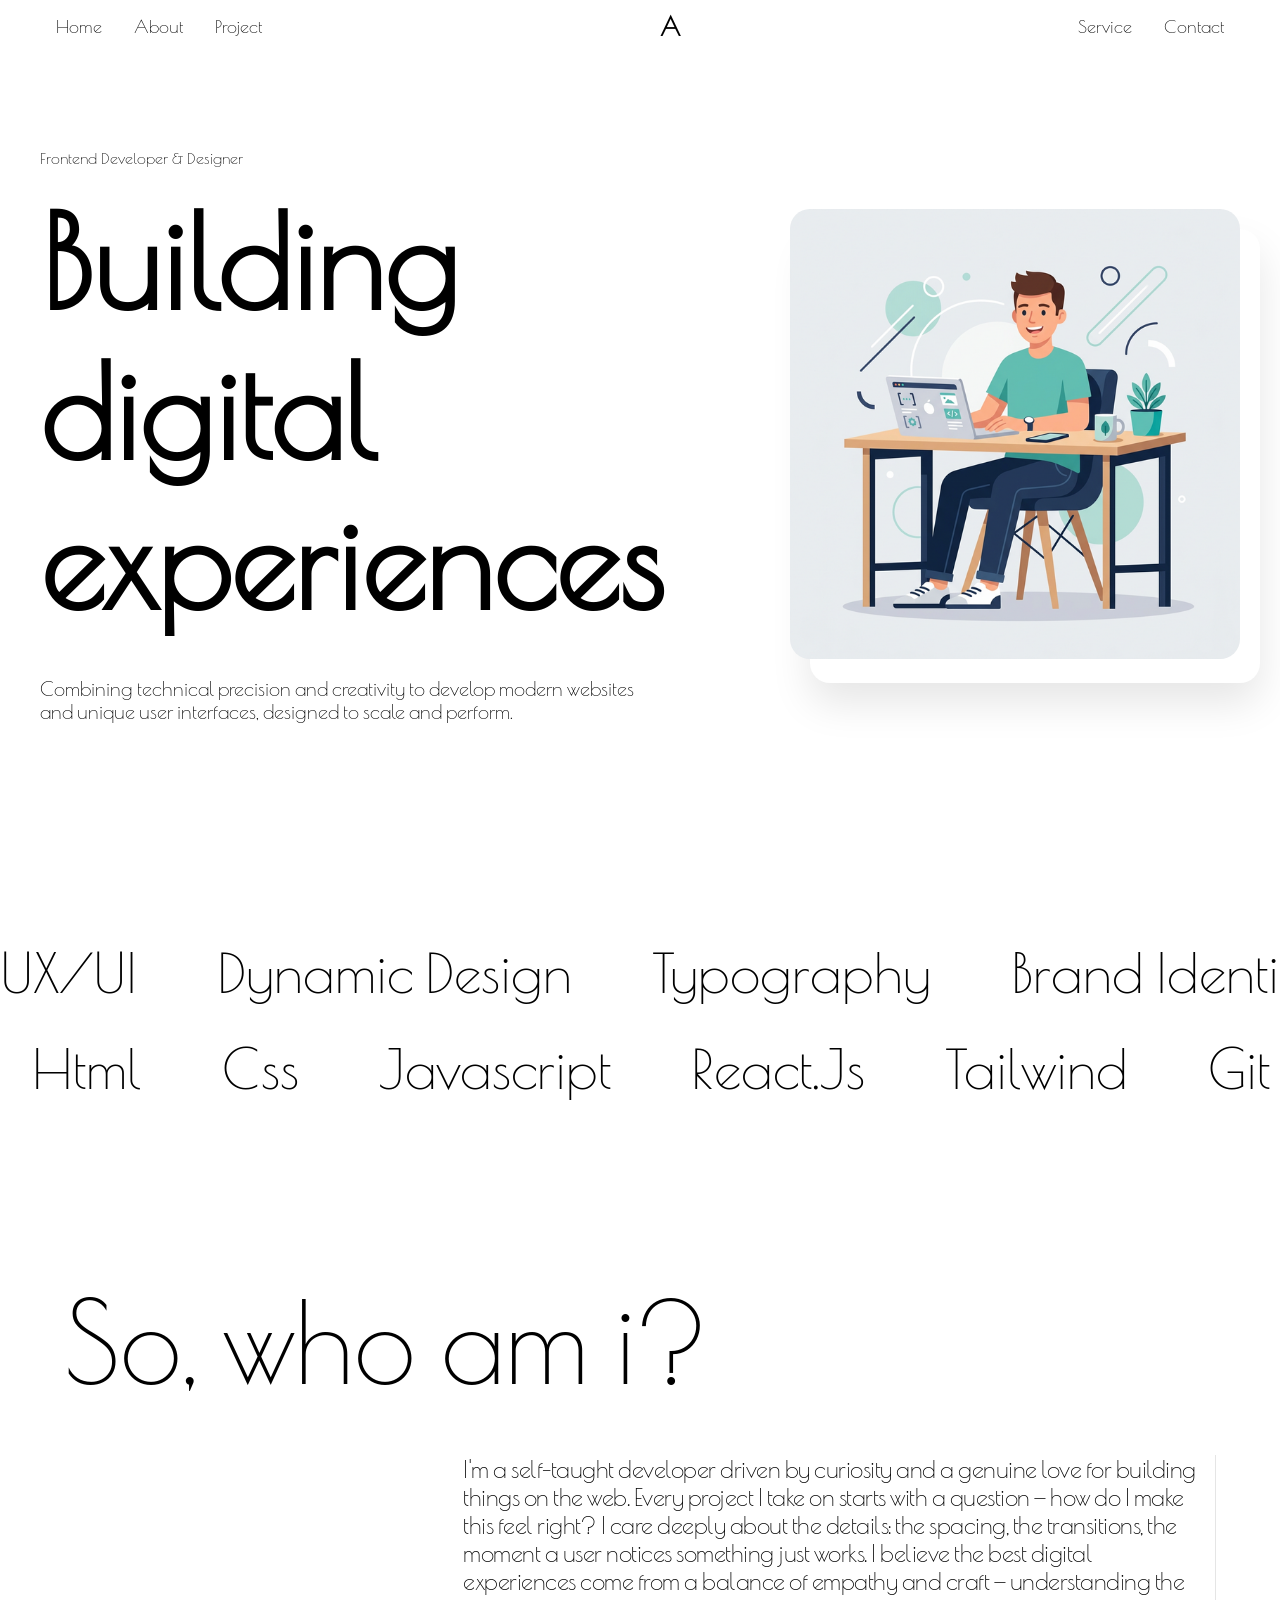
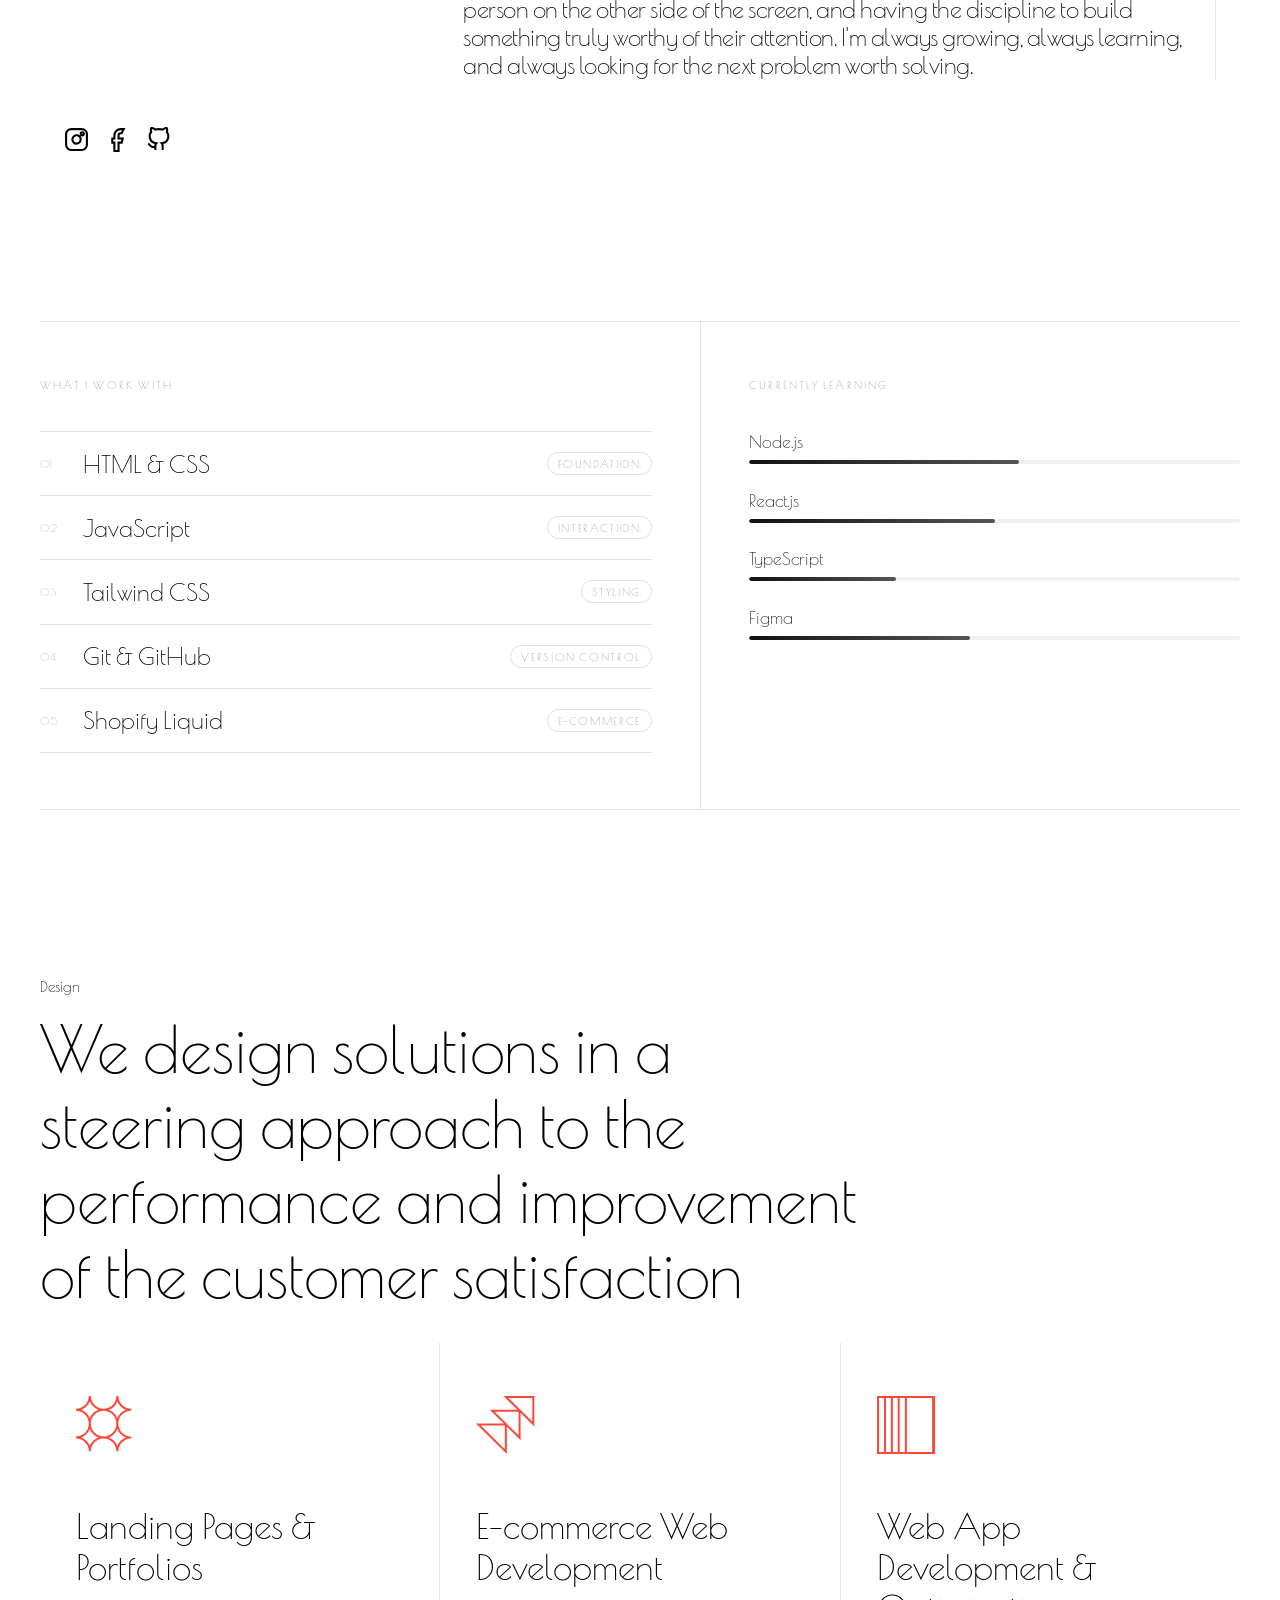
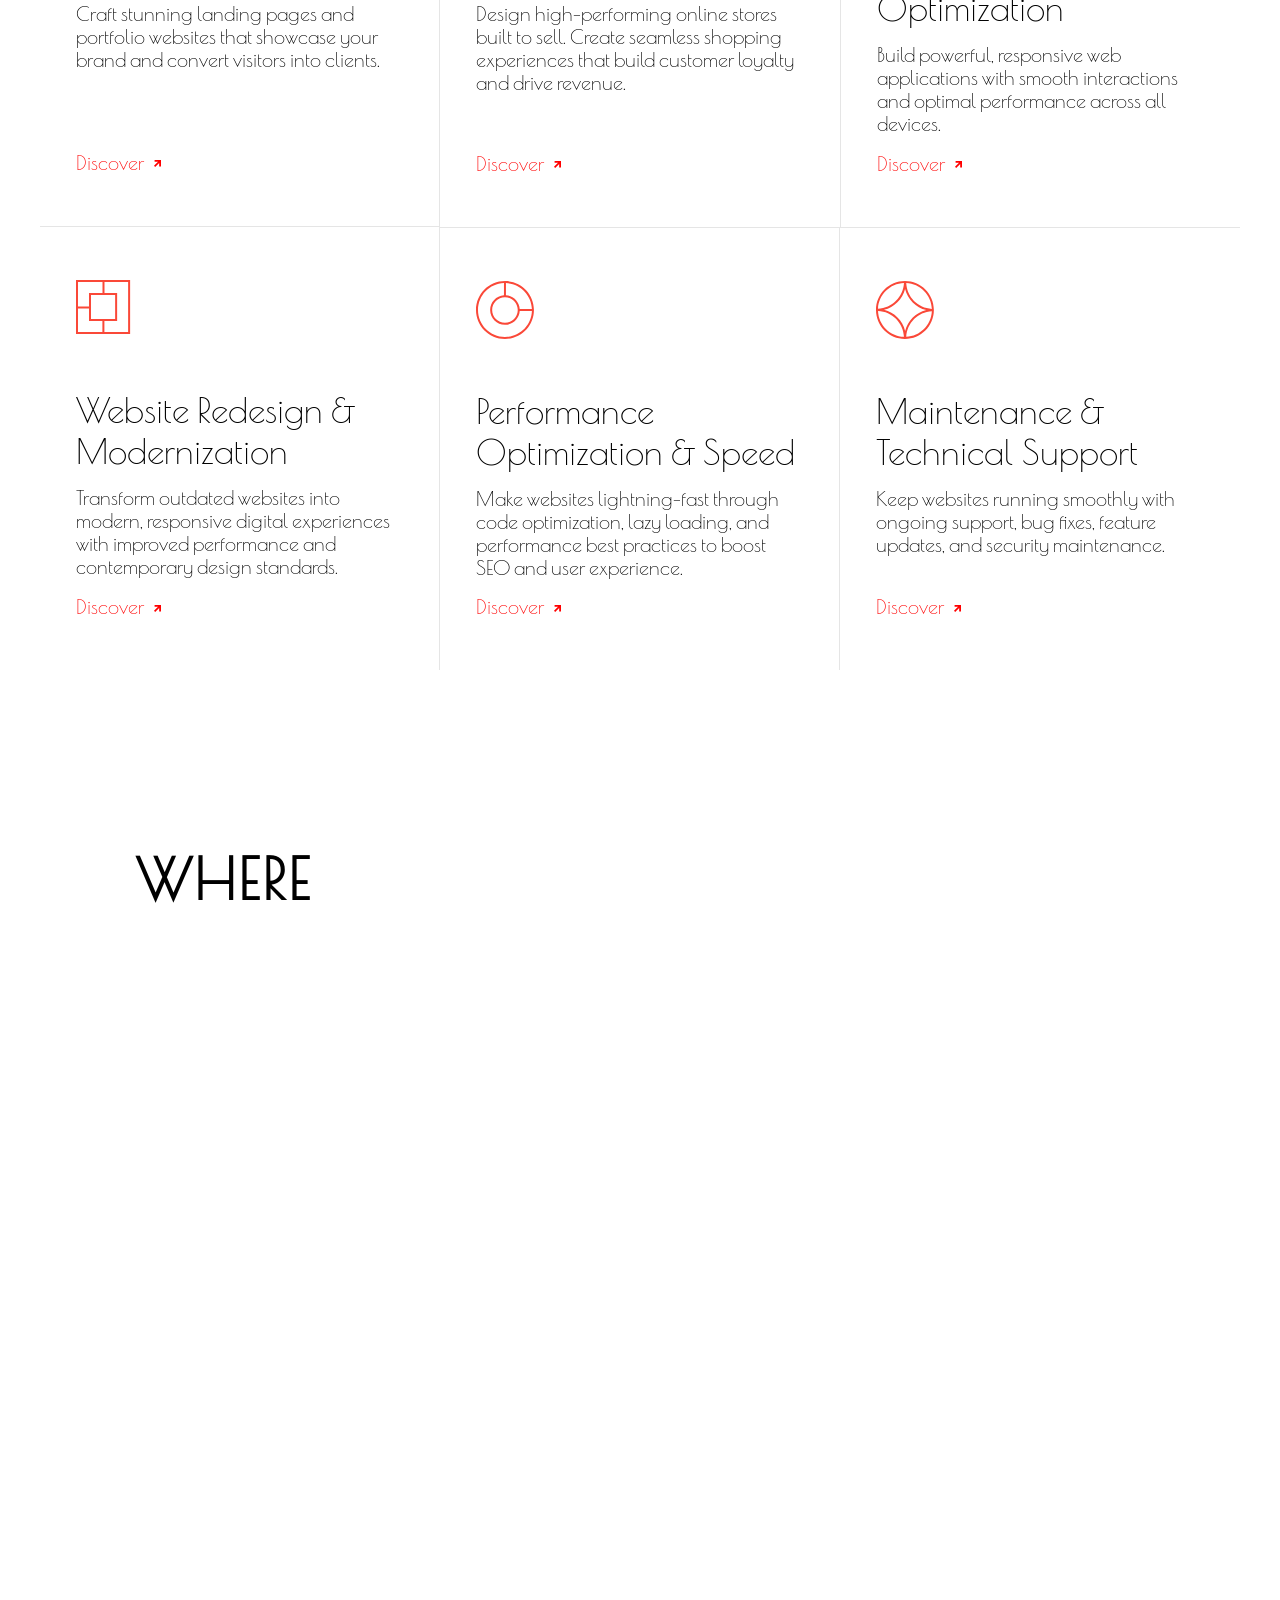
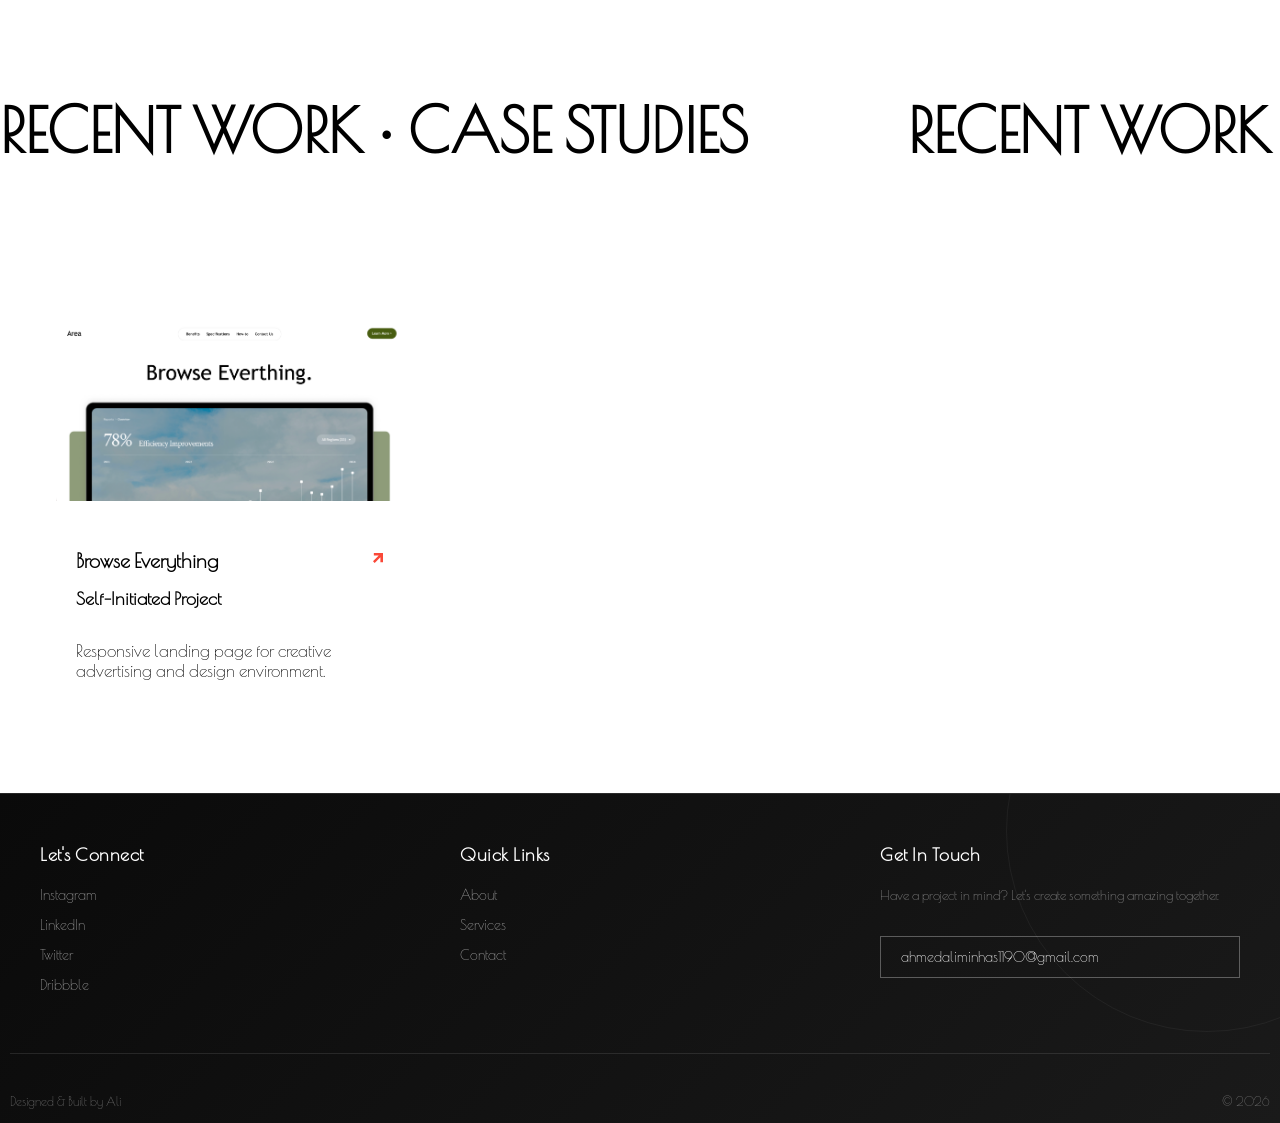
==== commit ee0fd821: "Removed Blog" ====
--- a/index.html
+++ b/index.html
@@ -60,7 +60,7 @@
           </div>
           <div class="nav-right">
             <a href="#service" class="nav-link">Service</a>
-            <a href="blog.html" class="nav-link">Blog</a>
+            <!-- <a href="blog.html" class="nav-link">Blog</a> -->
             <a href="contact.html" class="nav-link">Contact</a>
           </div>
         </div>
@@ -88,7 +88,7 @@
             <a href="#about" class="dropdown-link">About</a>
             <a href="#project" class="dropdown-link">Projects</a>
             <a href="#service" class="dropdown-link">Service</a>
-            <a href="blog.html" class="dropdown-link">Blog</a>
+            <!-- <a href="blog.html" class="dropdown-link">Blog</a> -->
             <a href="contact.html" class="dropdown-link">Contact</a>
           </div>
           <div class="dropdown-footer">
--- a/assets/index.css
+++ b/assets/index.css
@@ -3,15 +3,18 @@
   padding: 0%;
   box-sizing: border-box;
 }
+
 :root {
   --custom-family: "Poiret One", sans-serif;
 }
+
 html,
 body {
   scroll-behavior: smooth;
   width: 100%;
   height: auto;
 }
+
 .intro-container {
   display: flex;
   justify-content: center;
@@ -27,6 +30,7 @@
   animation: fadeUp 0.5s ease-in-out 1.5s forwards;
   animation-iteration-count: 1 !important;
 }
+
 .intro-heading {
   font-size: 50px;
   color: black;
@@ -36,10 +40,12 @@
   text-transform: capitalize;
   animation: TransUp 0.4s ease-in-out forwards;
 }
+
 .intro-span {
   display: inline-block;
   animation: ScaleUp 0.5s ease-in-out forwards;
 }
+
 .cirle {
   cursor: pointer;
   width: 450px;
@@ -48,36 +54,43 @@
   border: 1px solid black;
   position: absolute;
 }
+
 .set-1 {
   animation: Rotate 0.5s ease-in-out forwards;
   animation-iteration-count: 1;
 }
+
 .set-2 {
   animation: Rotate2 0.5s ease-in-out forwards;
   animation-iteration-count: 1;
 }
+
 .set-3 {
   width: 300px;
   height: 300px;
   animation: Rotate3 0.5s ease-in-out forwards;
   animation-iteration-count: 1;
 }
+
 @media (max-width: 500px) {
   .intro-heading {
     font-size: 15px;
   }
+
   .set-1 {
     top: 50px;
     left: 200px;
     width: 150px;
     height: 150px;
   }
+
   .set-2 {
     bottom: 50px;
     right: 200px;
     width: 150px;
     height: 150px;
   }
+
   .set-3 {
     top: 300px;
     right: 110px;
@@ -85,22 +98,26 @@
     height: 100px;
   }
 }
+
 @media (min-width: 500px) and (max-width: 750px) {
   .intro-heading {
     font-size: 25px;
   }
+
   .set-1 {
     top: 90px;
     width: 230px;
     height: 230px;
     left: 300px;
   }
+
   .set-2 {
     width: 230px;
     height: 230px;
     bottom: 90px;
     right: 300px;
   }
+
   .set-3 {
     width: 200px;
     height: 200px;
@@ -108,22 +125,26 @@
     right: 200px;
   }
 }
+
 @media (min-width: 750px) and (max-width: 1400px) {
   .intro-heading {
     font-size: 35px;
   }
+
   .set-1 {
     width: 330px;
     height: 330px;
     top: 100px;
     left: 330px;
   }
+
   .set-2 {
     width: 330px;
     height: 330px;
     bottom: 100px;
     right: 330px;
   }
+
   .set-3 {
     width: 250px;
     height: 250px;
@@ -131,46 +152,56 @@
     right: 250px;
   }
 }
+
 @keyframes TransUp {
   from {
     transform: translateY(30px);
     opacity: 0;
   }
+
   to {
     transform: translateY(0px);
     opacity: 1;
   }
 }
+
 @keyframes ScaleUp {
   from {
     transform: scale(1);
   }
+
   to {
     margin-left: 1rem;
     margin-right: 1rem;
     transform: scale(1.5);
   }
 }
+
 @keyframes Rotate {
   from {
     transform: translate(-220%, -140%);
   }
+
   to {
     transform: translate(-150%, -50%);
   }
 }
+
 @keyframes Rotate2 {
   from {
     transform: translate(220%, 140%);
   }
+
   to {
     transform: translate(150%, 50%);
   }
 }
+
 @keyframes Rotate3 {
   from {
     transform: translate(200%, -200%);
   }
+
   to {
     transform: translate(150%, -130%);
   }
@@ -181,6 +212,7 @@
     opacity: 1;
     transform: translateY(0);
   }
+
   to {
     opacity: 0;
     transform: translateY(-1000px);
@@ -191,9 +223,11 @@
 .page-width {
   padding: 0px 40px 0px 40px;
 }
+
 .header-parent {
   transition: all 0.5s ease-in-out;
 }
+
 /* .header-parent.show {
   transform: translateY(0px);
   opacity: 1;
@@ -208,6 +242,7 @@
   background-color: white;
   z-index: 50;
 }
+
 .header-child {
   width: 100%;
   padding: 0.75rem 1rem;
@@ -215,21 +250,25 @@
   justify-content: space-between;
   align-items: center;
 }
+
 .nav-left {
   display: flex;
   align-items: center;
   gap: 2rem;
 }
+
 .nav-right {
   display: flex;
   justify-content: flex-end;
   align-items: center;
   gap: 2rem;
 }
+
 .nav-center {
   display: flex;
   justify-content: center;
 }
+
 .nav-link {
   cursor: pointer;
   font-family: var(--custom-family);
@@ -238,41 +277,52 @@
   text-decoration: none;
   transition: all 0.1s ease-in-out;
 }
+
 .nav-link:hover {
   transform: scale(1.1);
 }
+
 .nav-logo {
   font-family: var(--custom-family);
   font-size: 25px;
   font-weight: 800;
 }
+
 .dropdown-bar {
   cursor: pointer;
   display: none;
 }
+
 .dropdown-menu-parent {
   display: none;
 }
+
 @media (max-width: 670px) {
   .nav-link {
     display: none;
   }
+
   .dropdown-bar {
     display: block;
   }
+
   .page-width {
     padding: 0 12px 0 12px;
   }
+
   .header-child {
     padding: 0.6rem 0.75rem;
   }
+
   .nav-logo {
     font-size: 20px;
   }
+
   .dropdown-menu-parent {
     display: block;
     background-color: white;
   }
+
   .dropdown-menu-child {
     padding: 15px 5px 15px 5px;
     position: fixed;
@@ -287,9 +337,11 @@
     background-color: white;
     transition: all 0.7s ease-in-out;
   }
+
   .dropdown-menu-child.active {
     transform: translateY(0);
   }
+
   .dropdown-icon {
     border-bottom: 1px solid #e5e5e5;
     padding-bottom: 1rem;
@@ -297,6 +349,7 @@
     align-items: center;
     justify-content: flex-end;
   }
+
   .dropdown-content {
     display: flex;
     font-family: var(--custom-family);
@@ -304,6 +357,7 @@
     flex-flow: column nowrap;
     gap: 1rem;
   }
+
   .dropdown-link {
     font-family: var(--custom-family);
     display: block;
@@ -314,41 +368,51 @@
     font-size: 35px;
     transition: all 0.7s ease-in-out;
   }
+
   .dropdown-link:nth-child(1) {
     transition-delay: 0s;
   }
+
   .dropdown-link:nth-child(2) {
     transition-delay: 0.1s;
   }
+
   .dropdown-link:nth-child(3) {
     transition-delay: 0.2s;
   }
+
   .dropdown-link:nth-child(4) {
     transition-delay: 0.3s;
   }
+
   .dropdown-link:nth-child(5) {
     transition-delay: 0.4s;
   }
+
   .dropdown-link.show {
     transform: translateY(0);
     opacity: 1;
   }
+
   .dropdown-footer {
     display: flex;
     min-height: 30%;
     flex-flow: column nowrap;
     justify-content: space-between;
   }
+
   .footer-header {
     max-width: 70%;
     font-size: 20px;
     font-family: var(--custom-family);
   }
+
   .footer-body {
     text-align: left;
     font-size: 70px;
     font-family: var(--custom-family);
   }
+
   .footer-foot {
     border-top: 1px solid #e5e5e5;
     padding-top: 1.5rem;
@@ -356,6 +420,7 @@
     gap: 1rem;
     justify-content: space-between;
   }
+
   .footer-foot a,
   .footer-foot p {
     font-family: var(--custom-family);
@@ -369,14 +434,17 @@
     font-size: clamp(10px, 2vw, 15px);
     text-decoration: none;
   }
+
   .footer-foot a:hover,
   .footer-foot p:hover {
     text-decoration: underline;
   }
 }
+
 .hero-container-parent {
   margin-top: 60px;
 }
+
 .hero-container-child {
   padding-top: 2rem;
   display: flex;
@@ -386,20 +454,24 @@
   height: 80vh;
   gap: 2rem;
 }
+
 .hero-content {
   display: flex;
   flex-flow: column nowrap;
   gap: 20px;
   width: 50%;
 }
+
 .hero-desc-content {
   margin-top: 20px;
 }
+
 .hero-header-content {
   display: flex;
   gap: 5px;
   flex-flow: column nowrap;
 }
+
 .hero-header-text {
   font-family: var(--custom-family);
   font-size: 20px;
@@ -407,37 +479,48 @@
   transition: all 0.5s ease-in-out;
   opacity: 0;
 }
+
 .hero-header-text.show {
   transform: translateY(0px);
   opacity: 1;
 }
+
 .hero-header-text.loading:nth-child(1) {
   transition-delay: 2s;
 }
+
 .hero-header-text.loading:nth-child(2) {
   transition-delay: 2.1s;
 }
+
 .hero-header-text.loading:nth-child(3) {
   transition-delay: 2.2s;
 }
+
 .hero-header-text.loading:nth-child(4) {
   transition-delay: 2.3s;
 }
+
 .hero-header-text.loading:nth-child(5) {
   transition-delay: 2.4s;
 }
+
 .hero-header-text:nth-child(1) {
   transition-delay: 0.1s;
 }
+
 .hero-header-text:nth-child(2) {
   transition-delay: 0.2s;
 }
+
 .hero-header-text:nth-child(3) {
   transition-delay: 0.3s;
 }
+
 .hero-header-text:nth-child(4) {
   transition-delay: 0.4s;
 }
+
 .hero-header-text:nth-child(5) {
   transition-delay: 0.5s;
 }
@@ -449,42 +532,52 @@
   transition: 0.5s ease-in-out;
   transition-delay: 0.2s;
 }
+
 .hero-body-content.loading {
   transition-delay: 2s;
 }
+
 .hero-body-content.show {
   transform: translateY(0px);
   opacity: 1;
 }
+
 .hero-body-header {
   display: flex;
   flex-flow: column nowrap;
   font-family: var(--custom-family);
   font-size: 8rem;
 }
+
 .hero-body-header-content {
   transform: translateY(100px);
   opacity: 0;
   transition: all 0.5s ease-in-out;
 }
+
 /* LOAD */
 .hero-body-header-content.loading:nth-child(1) {
   transition-delay: 2s;
 }
+
 .hero-body-header-content.loading:nth-child(2) {
   transition-delay: 2.2s;
 }
+
 /* SHOW */
 .hero-body-heading-content:nth-child(1) {
   transition: 0.1s;
 }
+
 .hero-body-heading-content:nth-child(2) {
   transition: 0.2s;
 }
+
 .hero-body-header-content.show {
   transform: translateY(0px);
   opacity: 1;
 }
+
 .hero-image-wrapper {
   width: 50%;
   display: flex;
@@ -494,10 +587,12 @@
   transition: all 0.7s ease-in-out;
   transition-delay: 2.5s;
 }
+
 .hero-image-wrapper.show {
   transform: translateY(0);
   opacity: 1;
 }
+
 .hero-image-container {
   position: relative;
   width: 100%;
@@ -506,6 +601,7 @@
   aspect-ratio: 1/1;
   border-radius: 20px;
 }
+
 .hero-img {
   width: 100%;
   height: 100%;
@@ -515,6 +611,7 @@
   z-index: 2;
   /* box-shadow: 0 20px 40px rgba(0,0,0,0.1); */
 }
+
 .hero-image-backdrop {
   position: absolute;
   top: 20px;
@@ -527,14 +624,17 @@
   z-index: 1;
   transition: all 0.5s ease;
 }
+
 .hero-image-wrapper:hover .hero-image-backdrop {
   top: 10px;
   left: 10px;
 }
+
 @media (max-width: 750px) {
   .hero-container-parent {
     margin-top: 40px;
   }
+
   .hero-container-child {
     flex-flow: column nowrap;
     justify-content: center;
@@ -543,37 +643,46 @@
     padding-top: 3rem;
     padding-bottom: 3rem;
   }
+
   .hero-content,
   .hero-image-wrapper {
     width: 100%;
   }
+
   .hero-image-wrapper {
     justify-content: center;
     margin-top: 20px;
   }
+
   .hero-body-header {
     font-size: clamp(2.5rem, 9vw, 4.5rem);
   }
+
   .hero-header-text {
     font-size: clamp(14px, 4vw, 18px);
   }
 }
+
 @media (min-width: 750px) and (max-width: 1200px) {
   .hero-container-parent {
     margin-top: 50px;
   }
+
   .hero-body-header {
     font-size: clamp(2.5rem, 6vw, 5rem);
   }
+
   .hero-header-text {
     font-size: clamp(14px, 2vw, 20px);
   }
 }
+
 /* Wrapper-1 */
 .wrapper-1-parent {
   overflow: hidden;
   width: 100%;
 }
+
 .wrapper-1-child {
   margin-top: 10rem;
   display: flex;
@@ -581,16 +690,19 @@
   gap: 5rem;
   animation: Wrapper1 10s linear infinite;
 }
+
 .wrapper-text {
   font-size: 55px;
   font-family: var(--custom-family);
   white-space: nowrap;
   text-transform: capitalize;
 }
+
 .wrapper-2-parent {
   overflow: hidden;
   width: 100%;
 }
+
 .wrapper-2-child {
   padding: 2rem;
   margin-bottom: 7rem;
@@ -599,33 +711,40 @@
   gap: 5rem;
   animation: Wrapper2 10s linear infinite;
 }
+
 .wrapper-2-text {
   font-size: 35px;
   font-family: var(--custom-family);
   white-space: nowrap;
   text-transform: capitalize;
 }
+
 @keyframes Wrapper1 {
   0% {
     transform: translateX(-1000px);
   }
+
   100% {
     transform: translateX(0px);
   }
 }
+
 @keyframes Wrapper2 {
   0% {
     transform: translateX(0px);
   }
+
   100% {
     transform: translateX(-1000px);
   }
 }
+
 @media (max-width: 750px) {
   .wrapper-text {
     font-size: 25px;
   }
 }
+
 .about-child {
   margin-top: 2rem;
   padding-left: 8rem;
@@ -635,6 +754,7 @@
   flex-flow: column nowrap;
   gap: 3rem;
 }
+
 .about-header {
   font-size: 6rem;
   font-family: var(--custom-family);
@@ -642,16 +762,19 @@
   transform: translateY(40px);
   opacity: 0;
 }
+
 .about-header.show {
   transform: translateY(0px);
   opacity: 1;
 }
+
 .about-body-content {
   width: 100%;
   display: flex;
   justify-content: flex-end;
   align-items: center;
 }
+
 .about-body {
   border-right: 1px solid #e5e5e5;
   padding-right: 10px;
@@ -660,6 +783,7 @@
   align-items: flex-end;
   width: 100%;
 }
+
 .about-body-text {
   text-align: left;
   font-size: 1.6rem;
@@ -670,13 +794,16 @@
   opacity: 0;
   transition: all 0.7s ease-in-out;
 }
+
 .about-body-text.show {
   transform: translateY(0px);
   opacity: 1;
 }
+
 .about-footer {
   width: 100%;
 }
+
 .about-footer-content {
   width: 10%;
   padding-bottom: 5px;
@@ -687,24 +814,29 @@
   transition: all 0.7s ease-in-out;
   opacity: 0;
 }
+
 .about-footer-content.show {
   transform: translateY(0px);
   opacity: 1;
 }
+
 .about-footer-icon svg {
   width: 30px;
   height: 30px;
   transition: all 0.2s ease-in-out;
   color: black;
 }
+
 .about-footer-icon svg:hover {
   transform: scale(1.1);
 }
+
 @media (max-width: 750px) {
   .about-child {
     padding-left: 2rem;
     padding-right: 2rem;
   }
+
   .about-body {
     justify-content: flex-start;
     align-items: flex-start;
@@ -712,30 +844,37 @@
     border-left: 1px solid #e5e5e5;
     padding-left: 10px;
   }
+
   .about-header {
     font-size: clamp(2.3rem, 8vw, 5rem);
   }
+
   .about-body-text {
     width: 100%;
     font-size: clamp(1rem, 3vw, 1.4rem);
   }
+
   .about-footer-icon svg {
     width: 20px;
     height: 20px;
   }
 }
+
 @media (min-width: 750px) and (max-width: 1300px) {
   .about-child {
     padding-left: 4rem;
     padding-right: 4rem;
   }
+
   .about-header {
     font-size: clamp(3.4rem, 9vw, 7rem);
   }
+
   .about-body-text {
     width: 65%;
     font-size: clamp(20px, 3vw, 1.5rem);
   }
+
   .about-footer-icon svg {
     width: 25px;
     height: 25px;
@@ -789,13 +928,14 @@
   transition-delay: 0.1s;
   padding-left: 6rem;
 }
+
 .where-text:nth-child(2) {
   font-size: clamp(3rem, 10vw, 8rem);
   font-weight: 400;
   font-family: Impact, Haettenschweiler, "Arial Narrow Bold", sans-serif;
   justify-content: flex-end;
   margin-bottom: 30px;
-  transition-delay: 5s;
+  transition-delay: 0.2s;
 }
 
 .where-text:nth-child(3) {
@@ -815,6 +955,7 @@
   margin-top: 10px;
   transition-delay: 0.4s;
 }
+
 .where-text.show {
   transform: translateY(0px);
   opacity: 1;
@@ -833,4 +974,4 @@
   .where-text:nth-child(4)::after {
     width: 40px;
   }
-}
+}
